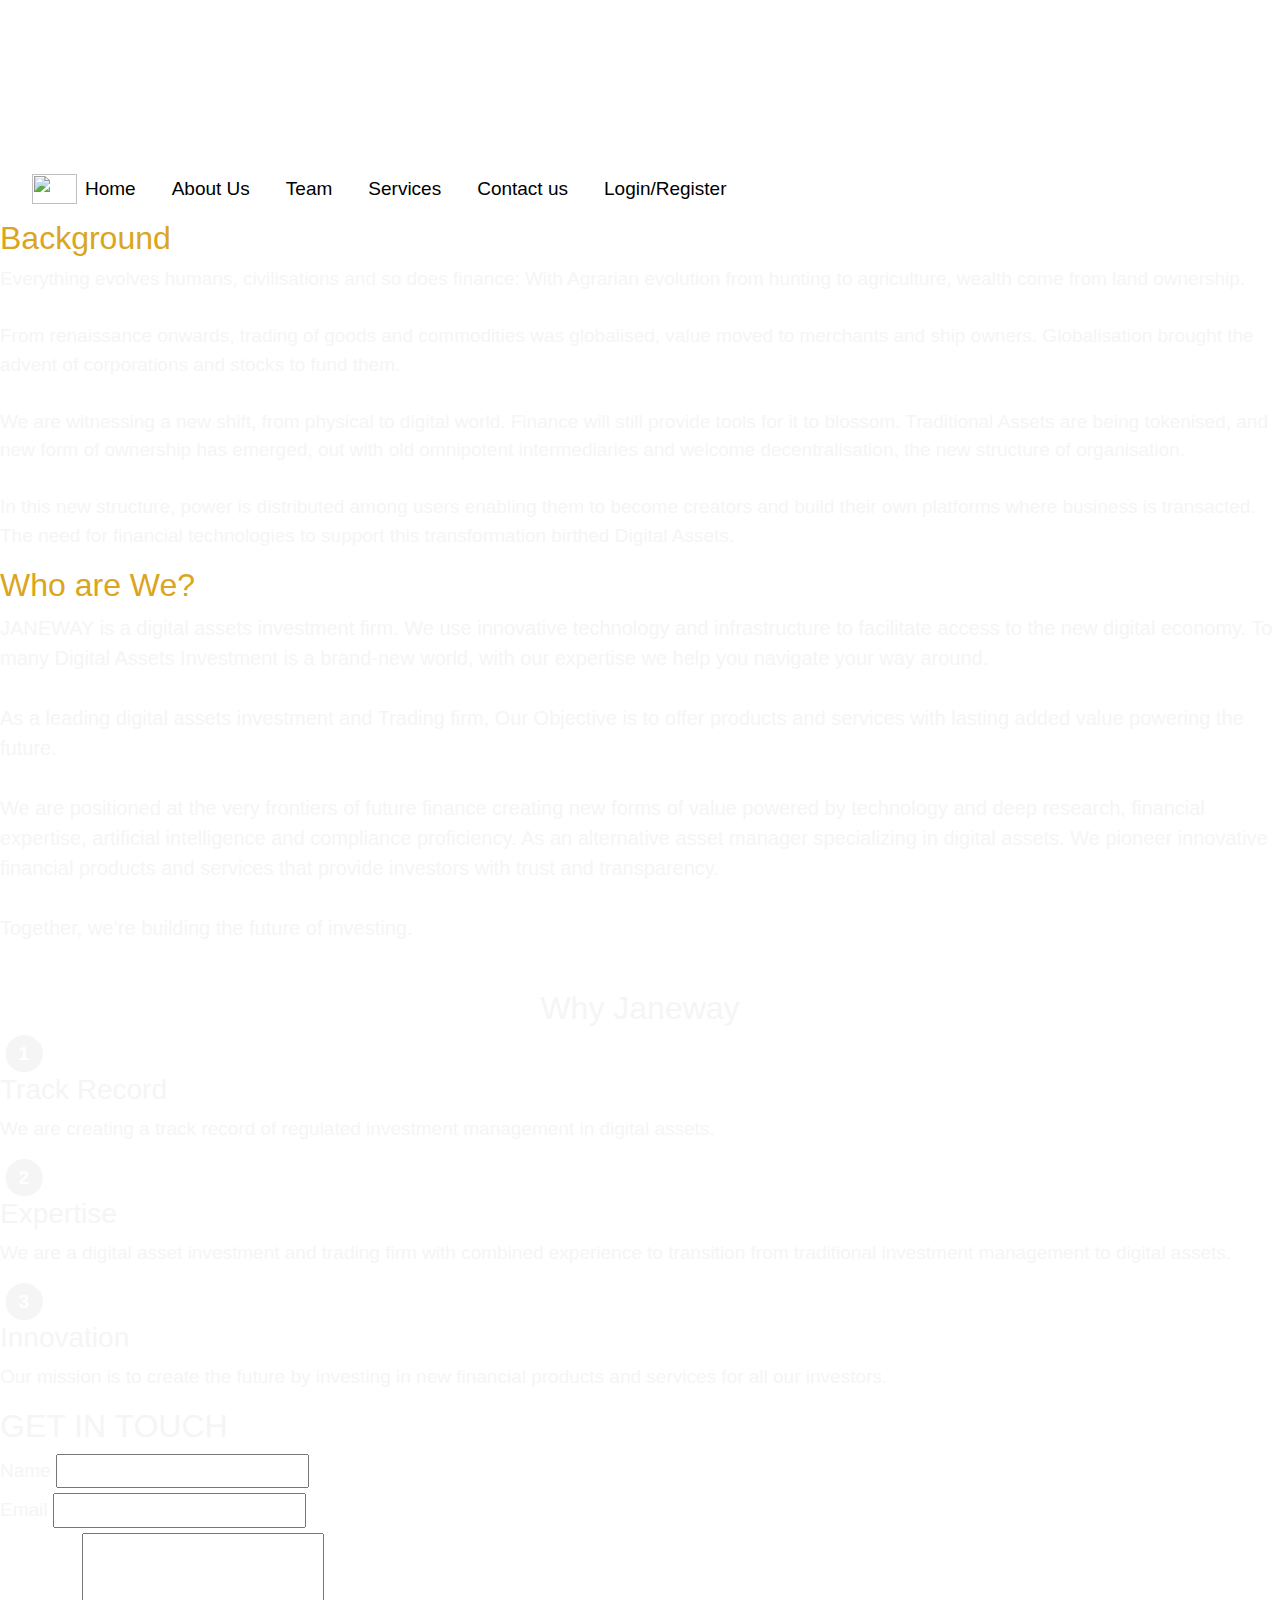
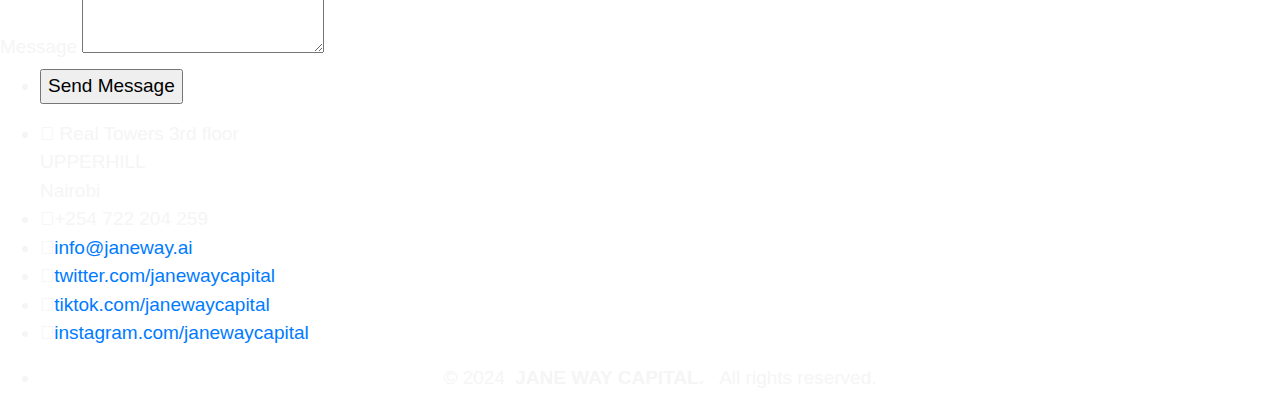
==== aboutus.html @ 4371da12 "Add files via upload" ====
<!DOCTYPE HTML>

<html>
	<head>
		<title>About Us</title>
		<meta charset="utf-8" />
		<meta name="author" content="Eric Kariri">
		<link rel="icon" href="images/Logos/logo.png">
		<meta name="viewport" content="width=device-width, initial-scale=1.0, maximum-scale=1, user-scalable=no">
		<meta http-equiv="X-UA-Compatible" content="ie=edge">
		<meta name="keywords" content="Janeway, digital asset management, investment, asset management, cryptocurrency, blockchain, custodial services, research, digital wealth, wealth management, crypto assets, asset classes, index fund, financial futures, portfolio construction">

		<link rel="stylesheet" href="assets/css/main.css" />
		<link rel="stylesheet" href="https://maxcdn.bootstrapcdn.com/bootstrap/4.0.0/css/bootstrap.min.css" 
		integrity="sha384-Gn5384xqQ1aoWXA+058RXPxPg6fy4IWvTNh0E263XmFcJlSAwiGgFAW/dAiS6JXm" 
		crossorigin="anonymous">
		<script src="https://ajax.googleapis.com/ajax/libs/jquery/3.3.1/jquery.min.js"></script>
  
		<script src="https://www.google.com/jsapi"></script>

		<noscript><link rel="stylesheet" href="assets/css/noscript.css" /></noscript>

		<link rel="stylesheet" href="https://cdnjs.cloudflare.com/ajax/libs/font-awesome/5.15.3/css/all.min.css">
	
		<style>
			#header {
				position: fixed;
				top: 0;
				left: 0;
				width: 100%;
			}

			nav ul {
				list-style: none;
				margin: 0;
				padding: 0;
				display: flex; /* This makes the items in the list display horizontally */
				align-items: center; /* This vertically centers the list items if needed */
			}

			nav li {
				margin-right: 20px; /* Adjust the spacing between each nav item */
			}

			nav li:last-child {
				margin-right: 0; /* Removes the margin from the last item to avoid extra spacing on the right */
			}

			nav a {
				text-decoration: none; /* Optional: Removes the underline from links */
				color: #000; /* Change the color as needed */
			}

			/* Additional styles for the header and navigation text */
			#header h1 {
				margin: 0; /* Adjust as needed */
				padding: 0; /* Adjust as needed */
			}

			/* Style adjustments for the <a> tag within <h1> to maintain consistency */
			#header h1 a {
				text-decoration: none;
				color: inherit; /* This makes the color the same as the parent element */
			}

			.services-list {
				list-style-type: none; /* Removes default list styling */
				counter-reset: service-counter; /* Creates a counter for serializing items */
			}

			.services-list li {
				counter-increment: service-counter; /* Increments the counter */
				margin-bottom: 10px; /* Adds space between items */
			}

			.services-list li::before {
				content: counter(service-counter) ". ";
				font-weight: bold; /* Makes the numbers bold */
			}

			i {
				margin-right: 8px;
			}


		</style>
	</head>
	<body class="is-preload">
		<body class="is-preload" style="font-size: 19px;">
			<video autoplay loop muted id="background-video">
				<source src="images/istockphoto-471143568-640_adpp_is.mp4" type="video/mp4">
			</video>

		<!-- Page Wrapper -->
			<div id="page-wrapper" style="color: whitesmoke;">

				<header>
					<nav id="navigation" class="navbar navbar-expand-lg ">
					  
					  <a class="navbar-brand" href="#"></a>
					  <img class="menubaricon" width="45px" height="30px" src="images/Logos/logo.png" alt="">
			
			
					  <button class="navbar-toggler" type="button" data-toggle="collapse" data-target="#navbarNav" aria-controls="navbarNav" aria-expanded="false" aria-label="Toggle navigation">
						<span>
							<img class="navbar-toggler-icon" src="images/menubar.png" alt="">
						</span>
					  </button>
					  <div class="collapse navbar-collapse" id="navbarNav">
						<ul class="navbar-nav">
						  <li class="nav-item active">
							<a class="nav-link" href="index.html">Home <span class="sr-only">(current)</span></a>
						  </li>
						  <li class="nav-item">
							<a class="nav-link" href="#">About Us</a>
						  </li>
						  <li class="nav-item">
							<a class="nav-link" href="teams.html">Team</a>
						  </li>
						  <li class="nav-item">
							<a class="nav-link" href="services.html">Services</a>
						  </li>
						  <li class="nav-item">
							<a class="nav-link" href="#footer">Contact us</a>
						  </li>
						  <li class="nav-item">
							<a class="nav-link" href="#">Login/Register</a>
						  </li>
				
						</ul>
					  </div>
					</nav>
			</header>

				<!-- Wrapper -->
					<section id="wrapper">
						<header>
							<div class="inner">
                                <div class="inner">
                                    <section>
                                        <div class="content" style="color: whitesmoke;">
                                        <h2 class="major" style="color: goldenrod;">Background</h2>
                                        <p>Everything evolves humans, civilisations and so does finance:
                                            With Agrarian evolution from hunting to agriculture, wealth come from land ownership. <br><br>
                                            From renaissance onwards, trading of goods and commodities was globalised, value moved to merchants and ship owners.
                                            Globalisation brought the advent of corporations and stocks to fund them. <br><br>
                                            We are witnessing a new shift, from physical to digital world. Finance will still provide tools for it to blossom.  Traditional Assets are being tokenised, and new form of ownership has emerged, out with old omnipotent intermediaries and welcome decentralisation, the new structure of organisation. <br><br> In this new structure, power is distributed among users enabling them to become creators and build their own platforms where business is transacted. The need for financial technologies to support this transformation birthed Digital Assets.
                                        </p>
                                    </section>
								</div>
							</div>
						</header>

						<!-- Content -->
							<div class="wrapper spotlight style1">
								<div class="inner" style="font-size: 20px;">
                                    <section>
                                        <div class="content" style="color: whitesmoke;">
                                        <h2 class="major" style="color: goldenrod;">Who are We?</h2>
                                        <p>JANEWAY is a digital assets investment firm. We use innovative technology and infrastructure to facilitate access to the new digital economy.
                                            To many Digital Assets Investment is a brand-new world, with our expertise we help you navigate your way around. <br><br>
                                            As a leading digital assets investment and Trading firm, 
                                            Our Objective is to offer products and services with lasting added value powering the future. <br><br>
                                            We are positioned at the very frontiers of future finance creating new forms of value powered by technology and deep research, financial expertise, artificial intelligence and compliance proficiency.
                                            As an alternative asset manager specializing in digital assets. We pioneer innovative financial products and services that provide investors with trust and transparency. <br><br> Together, we’re building the future of investing.
                                        </p>
                                        <a href="#" class="image"><img src="images/pexels-karolina-grabowska-5980888.jpg" alt="" /></a>

                                    </section>
								</div>
							</div>

                            <section id="four" class="wrapper alt style5">
                                <section id="why-janeway" class="wrapper spotlight style2">
                                    <div class="inner">
                                        <div class="content">
                                            <h2 style="text-align: center;">Why Janeway</h2>
                                            <div >
                                                <div style="text-align: left;">
                                                    <span class="fa-stack">
                                                        <i class="fas fa-circle fa-stack-2x"></i>
                                                        <strong class="fa-stack-1x" style="color: white;">1</strong>
                                                      </span>
                                                    <h3>Track Record</h3>
                                                    <p>We are creating a track record of regulated investment management in digital assets.</p>
                                                </div>
                                                <div style="text-align: left;">
                                                    <span class="fa-stack">
                                                        <i class="fas fa-circle fa-stack-2x"></i>
                                                        <strong class="fa-stack-1x" style="color: white;">2</strong>
                                                      </span>
                                                    <h3>Expertise</h3>
                                                    <p>We are a digital asset investment and trading firm with combined experience to transition from traditional investment management to digital assets.</p>
                                                </div>
                                                <div style="text-align: left;">
                                                    <span class="fa-stack">
                                                        <i class="fas fa-circle fa-stack-2x"></i>
                                                        <strong class="fa-stack-1x" style="color: white;">3</strong>
                                                      </span>
                                                    <h3>Innovation</h3>
                                                    <p>Our mission is to create the future by investing in new financial products and services for all our investors.</p>
                                                </div>
                                            </div>
                                        </div>
                                    </div>
                                </section>
                                
							</section>


					</section>

				<!-- Footer -->
				<section id="footer">
					<div class="inner">
						<h2 class="major">GET IN TOUCH</h2>
						<form method="post" action="#">
							<div class="fields">
								<div class="field">
									<label for="name">Name</label>
									<input type="text" name="name" id="name" />
								</div>
								<div class="field">
									<label for="email">Email</label>
									<input type="email" name="email" id="email" />
								</div>
								<div class="field">
									<label for="message">Message</label>
									<textarea name="message" id="message" rows="4"></textarea>
								</div>
							</div>
							<ul class="actions">
								<li><input type="submit" value="Send Message" /></li>
							</ul>
						</form>
						<ul class="contact">
							<li class="icon solid fa-home">
								Real Towers 3rd floor<br />
								UPPERHILL<br />
								Nairobi
							</li>
							<li class="icon solid fa-phone">+254 722 204 259</li>
							<li class="icon solid fa-envelope"><a href="#">info@janeway.ai</a></li>
							<li class="icon brands fa-twitter"><a href="#">twitter.com/janewaycapital</a></li>
							<li class="icon brands fa-tiktok"><a href="#">tiktok.com/janewaycapital</a></li>
							<li class="icon brands fa-instagram"><a href="#">instagram.com/janewaycapital</a></li>
						</ul>
						<ul class="copyright" style="text-align: center;">
							<li>&copy; 2024 <B style="margin-right: 10px; margin-left: 5px;">JANE WAY CAPITAL. </B>All rights reserved.</li>
						</ul>
					</div>
				</section>

			</div>

		<!-- Scripts -->
		<script src="https://maxcdn.bootstrapcdn.com/bootstrap/4.0.0/js/bootstrap.min.js" 
		integrity="sha384-JZR6Spejh4U02d8jOt6vLEHfe/JQGiRRSQQxSfFWpi1MquVdAyjUar5+76PVCmYl" 
		crossorigin="anonymous"></script> 
		<script src="assets/js/jquery.min.js"></script>
		<script src="assets/js/jquery.scrollex.min.js"></script>
		<script src="assets/js/browser.min.js"></script>
		<script src="assets/js/breakpoints.min.js"></script>
		<script src="assets/js/util.js"></script>
		<script src="assets/js/main.js"></script>

	</body>
</html>
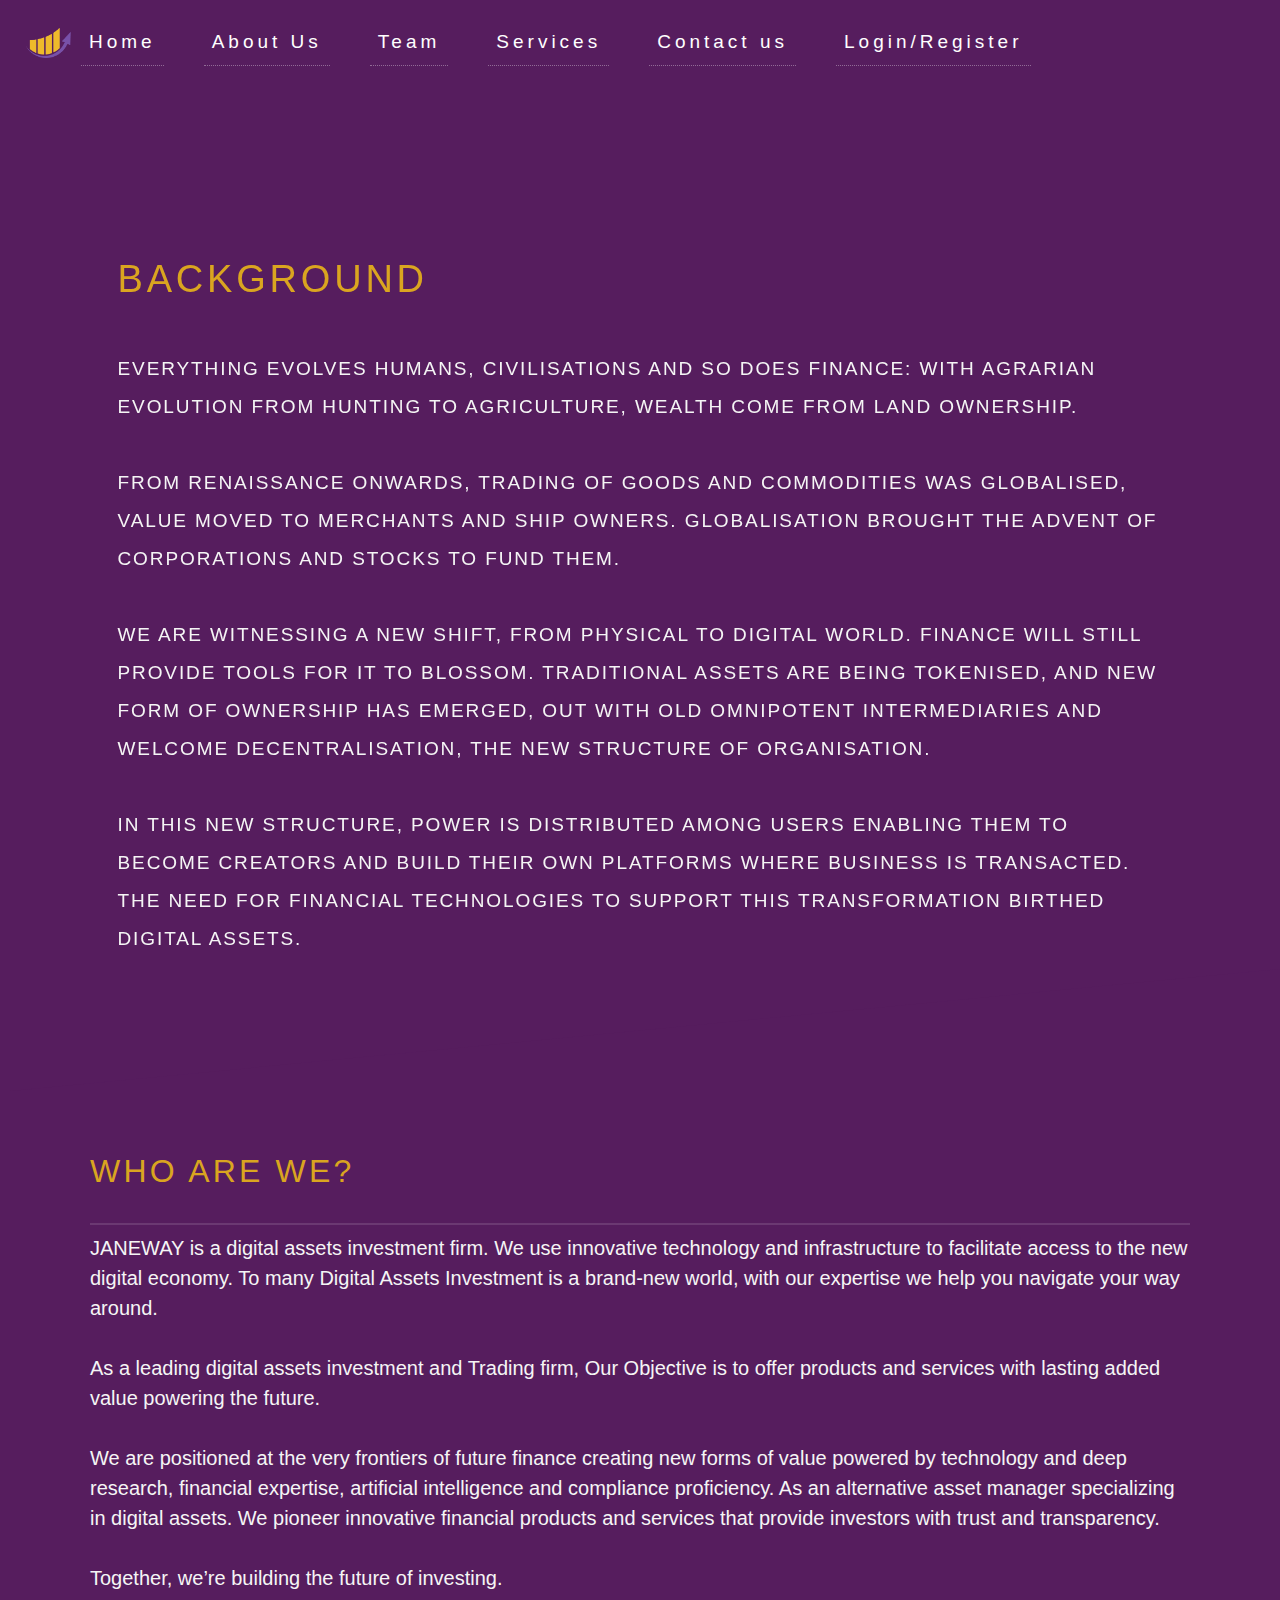
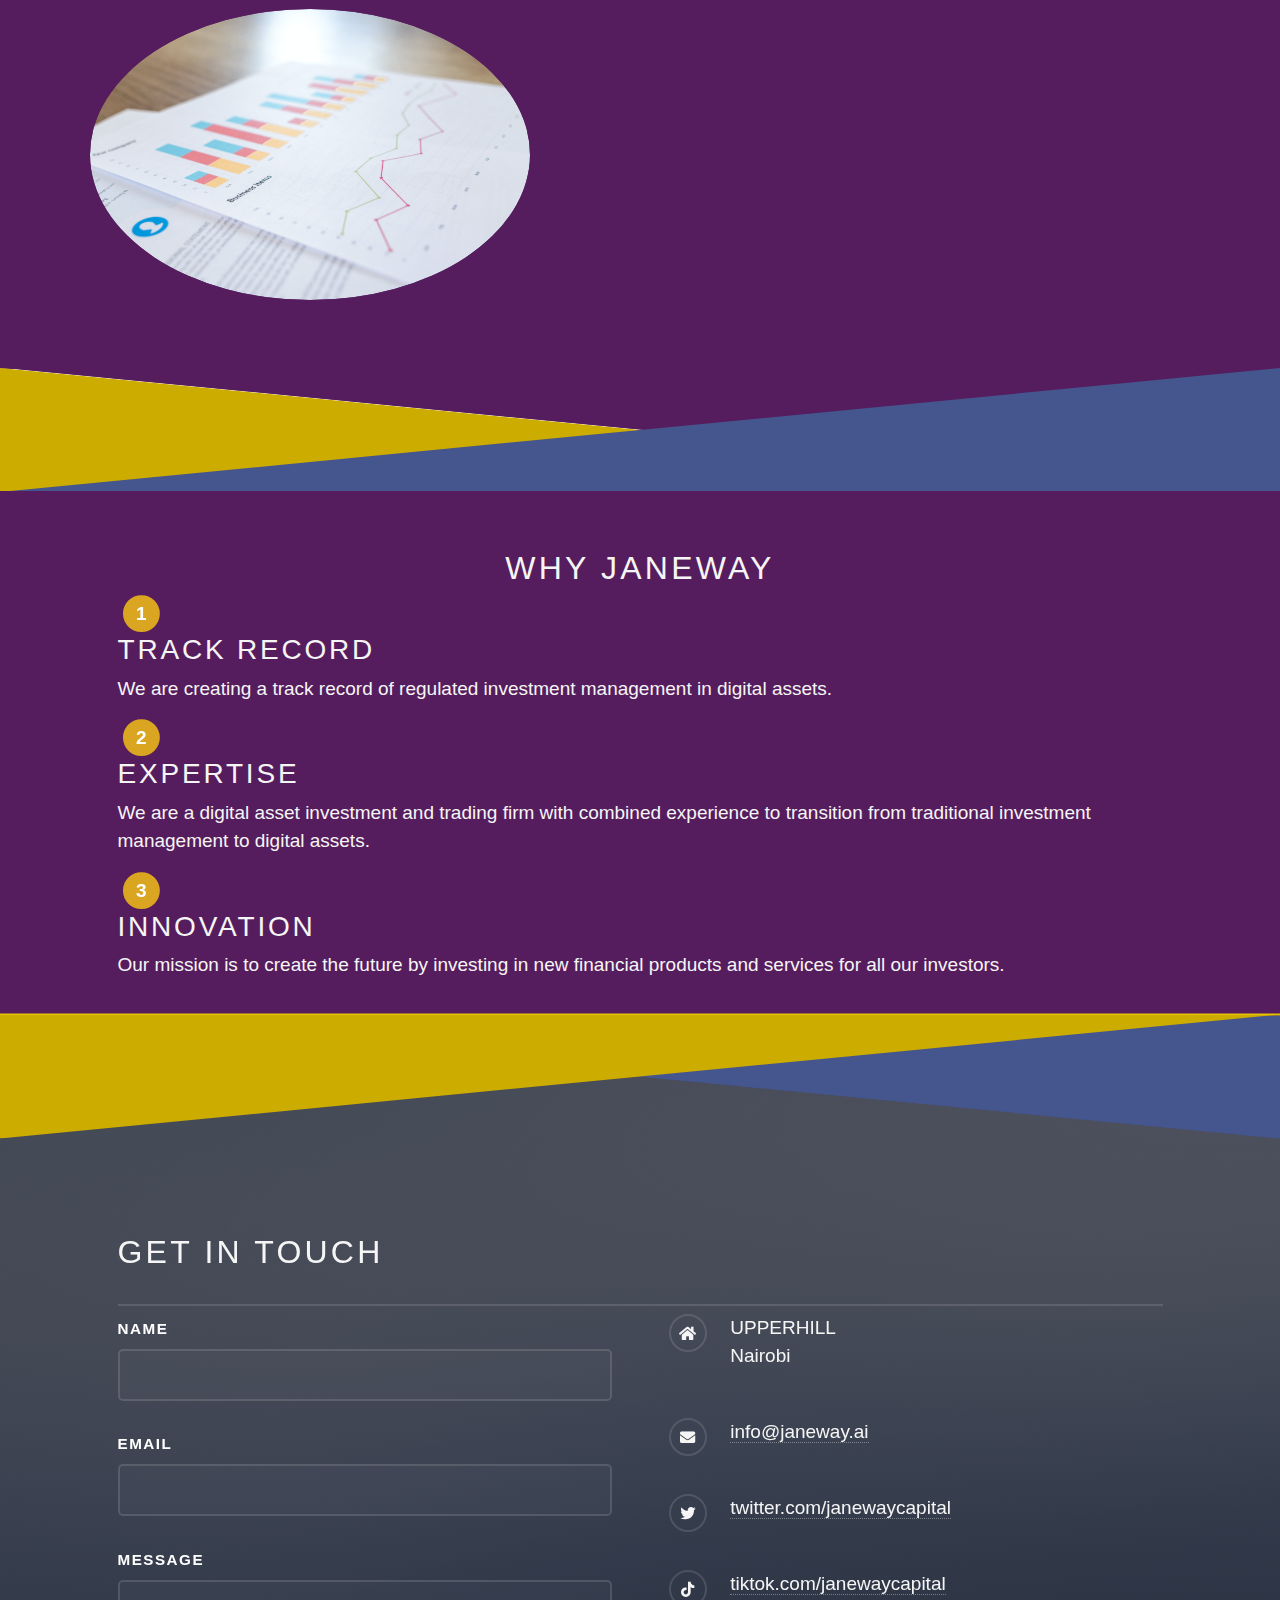
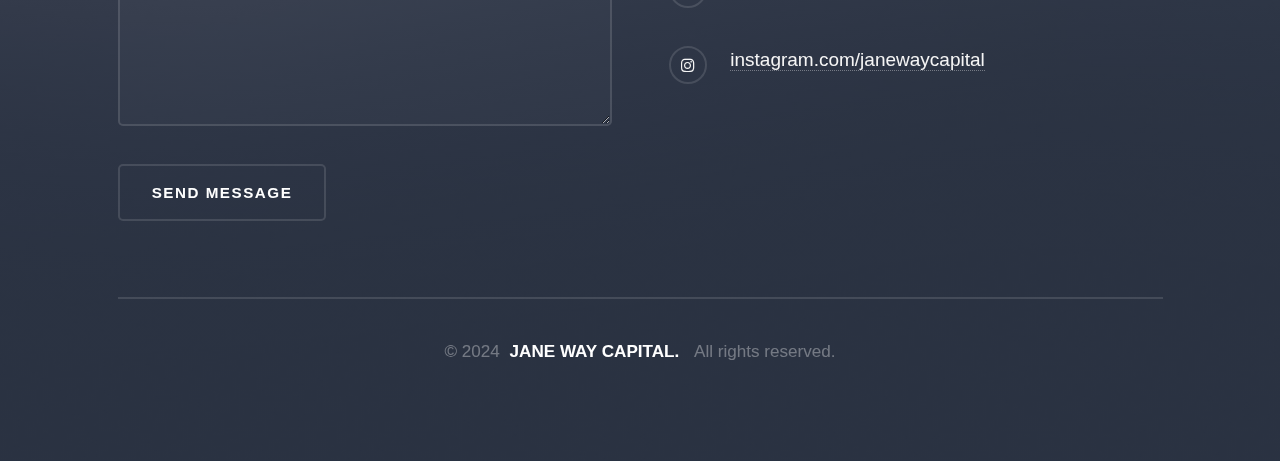
==== commit 22718b8d: "aboutus.html" ====
--- a/aboutus.html
+++ b/aboutus.html
@@ -235,11 +235,9 @@
 						</form>
 						<ul class="contact">
 							<li class="icon solid fa-home">
-								Real Towers 3rd floor<br />
 								UPPERHILL<br />
 								Nairobi
 							</li>
-							<li class="icon solid fa-phone">+254 722 204 259</li>
 							<li class="icon solid fa-envelope"><a href="#">info@janeway.ai</a></li>
 							<li class="icon brands fa-twitter"><a href="#">twitter.com/janewaycapital</a></li>
 							<li class="icon brands fa-tiktok"><a href="#">tiktok.com/janewaycapital</a></li>
@@ -265,4 +263,4 @@
 		<script src="assets/js/main.js"></script>
 
 	</body>
-</html>+</html>
--- a/assets/css/main.css
+++ b/assets/css/main.css
@@ -0,0 +1,4045 @@
+@import url(fontawesome-all.min.css);
+
+
+:root {
+    --main-font: 'DancingScript', cursive;
+}
+
+html::after {
+	content: "";
+	position: fixed; /* Use fixed to cover the whole page, regardless of scrolling */
+	top: 0;
+	left: 0;
+	right: 0;
+	bottom: 0;
+	background: rgba(0, 0, 0, 0.5); /* Black overlay with 50% opacity */
+	z-index: -1; /* Ensure it's above most other elements */
+	pointer-events: none; /* Allows clicks to pass through to elements below */
+  }
+  
+
+
+html, body, div, span, applet, object,
+iframe, h1, h2, h3, h4, h5, h6, p, blockquote,
+pre, a, abbr, acronym, address, big, cite,
+code, del, dfn, em, img, ins, kbd, q, s, samp,
+small, strike, strong, sub, sup, tt, var, b,
+u, i, center, dl, dt, dd, ol, ul, li, fieldset,
+form, label, legend, table, caption, tbody,
+tfoot, thead, tr, th, td, article, aside,
+canvas, details, embed, figure, figcaption,
+footer, header, hgroup, menu, output, ruby,
+section, summary, time, mark, audio, video {
+	margin: 0;
+	padding: 0;
+	border: 0;
+	font-size: 100%;
+	font: inherit;
+	vertical-align: baseline;}
+
+article, aside, details, figcaption, figure,
+footer, header, hgroup, menu, nav, section {
+	display: block;}
+
+
+
+
+body {
+	font-size: 3;
+	font-family: 'Dancing Script', cursive;
+	color: white;
+	line-height: 1;
+	background-color: #ffffff;
+}
+
+body, input, select, textarea {
+    color: #333333; /* dark grey */
+}
+
+a:hover {
+    color: #999999; /* lighter grey for hover state */
+}
+
+
+.box {
+    border: solid 2px #f0f0f0; /* light grey border */
+}
+
+
+
+#navigation {
+	text-align: left;
+	background-color: #561D5E;
+	z-index: 100;
+	padding: 20px 10px;
+	width: 100%;
+	}
+	
+	#navigation li {
+	text-align: left;
+	padding: 0 10px;
+	}
+	
+	#navigation li a {
+	  text-decoration: none;
+	  color: white;
+	  font-weight: 400;
+	  letter-spacing: 4px;
+	
+	}
+	
+	
+	.navbar-brand,
+	.navbar-brand:hover {
+	
+	  color: #561D5E;
+	
+	}
+	
+	.navbar-toggler-icon {
+
+	 background-image: url('../images/menubar.png');
+	 background-size: 100%;
+	 background-repeat: no-repeat;
+	 display: inline-block; 
+	 width: 30px;
+	 height: 30px;
+	
+	}
+	
+	.fixedNav #navigation {
+	  position: fixed;
+	  top: 0 ;
+	  z-index: 999;
+	}
+
+	.navi-link {
+	  text-decoration: solid;
+	  color: red;
+	  display: block;
+	  padding: 0.5rem 1rem;
+	}
+	
+/* Basic */
+
+	@-ms-viewport {
+		width: device-width;
+	}
+
+	body {
+		-ms-overflow-style: scrollbar;
+	}
+
+	@media screen and (max-width: 480px) {
+
+		html, body {
+			min-width: 320px;
+		}
+
+	}
+
+	html {
+		box-sizing: border-box;
+	}
+
+	*, *:before, *:after {
+		box-sizing: inherit;
+	}
+
+	body {
+		background-image: linear-gradient(to top, rgba(46, 49, 65, 0.8), rgba(46, 49, 65, 0.8)), url("../../images/pexels-karolina-grabowska-5980888.jpg");
+		background-size: auto,
+ cover;
+		background-attachment: fixed,
+ fixed;
+		background-position: center,
+ center;
+	}
+
+		body.is-preload *, body.is-preload *:before, body.is-preload *:after {
+			-moz-animation: none !important;
+			-webkit-animation: none !important;
+			-ms-animation: none !important;
+			animation: none !important;
+			-moz-transition: none !important;
+			-webkit-transition: none !important;
+			-ms-transition: none !important;
+			transition: none !important;
+		}
+
+/* Type */
+
+	body, input, select, textarea {
+		color: #ffffff;
+		font-family: "Source Sans Pro", Helvetica, sans-serif;
+		font-size: 16.5pt;
+		font-weight: 300;
+		line-height: 1.65;
+	}
+
+		@media screen and (max-width: 1680px) {
+
+			body, input, select, textarea {
+				font-size: 13pt;
+			}
+
+		}
+
+		@media screen and (max-width: 1280px) {
+
+			body, input, select, textarea {
+				font-size: 12pt;
+			}
+
+		}
+
+		@media screen and (max-width: 980px) {
+
+			body, input, select, textarea {
+				font-size: 12pt;
+			}
+
+		}
+
+		@media screen and (max-width: 736px) {
+
+			body, input, select, textarea {
+				font-size: 12pt;
+			}
+
+		}
+
+		@media screen and (max-width: 480px) {
+
+			body, input, select, textarea {
+				font-size: 12pt;
+			}
+
+		}
+
+	a {
+		-moz-transition: color 0.2s ease-in-out, border-bottom-color 0.2s ease-in-out;
+		-webkit-transition: color 0.2s ease-in-out, border-bottom-color 0.2s ease-in-out;
+		-ms-transition: color 0.2s ease-in-out, border-bottom-color 0.2s ease-in-out;
+		transition: color 0.2s ease-in-out, border-bottom-color 0.2s ease-in-out;
+		border-bottom: dotted 1px rgba(255, 255, 255, 0.35);
+		color: #ffffff;
+		text-decoration: none;
+	}
+
+		a:hover {
+			border-bottom-color: transparent;
+			color: #ffffff !important;
+		}
+
+		a.special:not(.button) {
+			text-decoration: none;
+			border-bottom: 0;
+			display: block;
+			font-family: Raleway, Helvetica, sans-serif;
+			font-size: 0.8em;
+			font-weight: 700;
+			letter-spacing: 0.1em;
+			margin: 0 0 2em 0;
+			text-transform: uppercase;
+		}
+
+			a.special:not(.button):before {
+				-moz-osx-font-smoothing: grayscale;
+				-webkit-font-smoothing: antialiased;
+				display: inline-block;
+				font-style: normal;
+				font-variant: normal;
+				text-rendering: auto;
+				line-height: 1;
+				text-transform: none !important;
+				font-family: 'Font Awesome 5 Free';
+				font-weight: 900;
+			}
+
+			a.special:not(.button):before {
+				-moz-transition: background-color 0.2s ease-in-out;
+				-webkit-transition: background-color 0.2s ease-in-out;
+				-ms-transition: background-color 0.2s ease-in-out;
+				transition: background-color 0.2s ease-in-out;
+				border-radius: 100%;
+				border: solid 2px rgba(255, 255, 255, 0.125);
+				content: '\f105';
+				display: inline-block;
+				font-size: 1.25em;
+				height: 2em;
+				line-height: 1.75em;
+				margin-right: 0.85em;
+				text-align: center;
+				text-indent: 0.15em;
+				vertical-align: middle;
+				width: 2em;
+			}
+
+			a.special:not(.button):hover:before {
+				background-color: rgba(255, 255, 255, 0.025);
+			}
+
+			a.special:not(.button):active:before {
+				background-color: rgba(255, 255, 255, 0.075);
+			}
+
+	strong, b {
+		color: #ffffff;
+		font-weight: 600;
+	}
+
+	em, i {
+		font-style: italic;
+	}
+
+	p {
+		margin: 0 0 2em 0;
+	}
+
+	h1, h2, h3, h4, h5, h6 {
+		color: #ffffff;
+		font-family: Raleway, Helvetica, sans-serif;
+		font-weight: 700;
+		letter-spacing: 0.1em;
+		margin: 0 0 1em 0;
+		text-transform: uppercase;
+	}
+
+		h1 a, h2 a, h3 a, h4 a, h5 a, h6 a {
+			color: inherit;
+			text-decoration: none;
+			border-bottom: 0;
+		}
+
+		h1 span, h2 span, h3 span, h4 span, h5 span, h6 span {
+			font-weight: 200;
+		}
+
+		h1.major, h2.major, h3.major, h4.major, h5.major, h6.major {
+			padding-bottom: 1em;
+			border-bottom: solid 2px rgba(255, 255, 255, 0.125);
+		}
+
+	h2 {
+		font-size: 1.2em;
+	}
+
+	h3 {
+		font-size: 0.9em;
+	}
+
+	h4 {
+		font-size: 0.7em;
+	}
+
+	h5 {
+		font-size: 0.7em;
+	}
+
+	h6 {
+		font-size: 0.7em;
+	}
+
+	@media screen and (max-width: 736px) {
+
+		h2 {
+			font-size: 1em;
+		}
+
+		h3 {
+			font-size: 0.8em;
+		}
+
+	}
+
+	sub {
+		font-size: 0.8em;
+		position: relative;
+		top: 0.5em;
+	}
+
+	sup {
+		font-size: 0.8em;
+		position: relative;
+		top: -0.5em;
+	}
+
+	blockquote {
+		border-left: solid 4px rgba(255, 255, 255, 0.125);
+		font-style: italic;
+		margin: 0 0 2em 0;
+		padding: 0.5em 0 0.5em 2em;
+	}
+
+	code {
+		background: rgba(255, 255, 255, 0.025);
+		border-radius: 5px;
+		border: solid 2px rgba(255, 255, 255, 0.125);
+		font-family: "Courier New", monospace;
+		font-size: 0.9em;
+		margin: 0 0.25em;
+		padding: 0.25em 0.65em;
+	}
+
+	pre {
+		-webkit-overflow-scrolling: touch;
+		font-family: "Courier New", monospace;
+		font-size: 0.9em;
+		margin: 0 0 2em 0;
+	}
+
+		pre code {
+			display: block;
+			line-height: 1.75em;
+			padding: 1em 1.5em;
+			overflow-x: auto;
+		}
+
+	hr {
+		border: 0;
+		border-bottom: solid 2px rgba(255, 255, 255, 0.125);
+		margin: 2.5em 0;
+	}
+
+		hr.major {
+			margin: 4em 0;
+		}
+
+	.align-left {
+		text-align: left;
+	}
+
+	.align-center {
+		text-align: center;
+	}
+
+	.align-right {
+		text-align: right;
+	}
+
+/* Row */
+
+	.row {
+		display: flex;
+		flex-wrap: wrap;
+		box-sizing: border-box;
+		align-items: stretch;
+	}
+
+		.row > * {
+			box-sizing: border-box;
+		}
+
+		.row.gtr-uniform > * > :last-child {
+			margin-bottom: 0;
+		}
+
+		.row.aln-left {
+			justify-content: flex-start;
+		}
+
+		.row.aln-center {
+			justify-content: center;
+		}
+
+		.row.aln-right {
+			justify-content: flex-end;
+		}
+
+		.row.aln-top {
+			align-items: flex-start;
+		}
+
+		.row.aln-middle {
+			align-items: center;
+		}
+
+		.row.aln-bottom {
+			align-items: flex-end;
+		}
+
+		.row > .imp {
+			order: -1;
+		}
+
+		.row > .col-1 {
+			width: 8.33333%;
+		}
+
+		.row > .off-1 {
+			margin-left: 8.33333%;
+		}
+
+		.row > .col-2 {
+			width: 16.66667%;
+		}
+
+		.row > .off-2 {
+			margin-left: 16.66667%;
+		}
+
+		.row > .col-3 {
+			width: 25%;
+		}
+
+		.row > .off-3 {
+			margin-left: 25%;
+		}
+
+		.row > .col-4 {
+			width: 33.33333%;
+		}
+
+		.row > .off-4 {
+			margin-left: 33.33333%;
+		}
+
+		.row > .col-5 {
+			width: 41.66667%;
+		}
+
+		.row > .off-5 {
+			margin-left: 41.66667%;
+		}
+
+		.row > .col-6 {
+			width: 50%;
+		}
+
+		.row > .off-6 {
+			margin-left: 50%;
+		}
+
+		.row > .col-7 {
+			width: 58.33333%;
+		}
+
+		.row > .off-7 {
+			margin-left: 58.33333%;
+		}
+
+		.row > .col-8 {
+			width: 66.66667%;
+		}
+
+		.row > .off-8 {
+			margin-left: 66.66667%;
+		}
+
+		.row > .col-9 {
+			width: 75%;
+		}
+
+		.row > .off-9 {
+			margin-left: 75%;
+		}
+
+		.row > .col-10 {
+			width: 83.33333%;
+		}
+
+		.row > .off-10 {
+			margin-left: 83.33333%;
+		}
+
+		.row > .col-11 {
+			width: 91.66667%;
+		}
+
+		.row > .off-11 {
+			margin-left: 91.66667%;
+		}
+
+		.row > .col-12 {
+			width: 100%;
+		}
+
+		.row > .off-12 {
+			margin-left: 100%;
+		}
+
+		.row.gtr-0 {
+			margin-top: 0;
+			margin-left: 0em;
+		}
+
+			.row.gtr-0 > * {
+				padding: 0 0 0 0em;
+			}
+
+			.row.gtr-0.gtr-uniform {
+				margin-top: 0em;
+			}
+
+				.row.gtr-0.gtr-uniform > * {
+					padding-top: 0em;
+				}
+
+		.row.gtr-25 {
+			margin-top: 0;
+			margin-left: -0.4375em;
+		}
+
+			.row.gtr-25 > * {
+				padding: 0 0 0 0.4375em;
+			}
+
+			.row.gtr-25.gtr-uniform {
+				margin-top: -0.4375em;
+			}
+
+				.row.gtr-25.gtr-uniform > * {
+					padding-top: 0.4375em;
+				}
+
+		.row.gtr-50 {
+			margin-top: 0;
+			margin-left: -0.875em;
+		}
+
+			.row.gtr-50 > * {
+				padding: 0 0 0 0.875em;
+			}
+
+			.row.gtr-50.gtr-uniform {
+				margin-top: -0.875em;
+			}
+
+				.row.gtr-50.gtr-uniform > * {
+					padding-top: 0.875em;
+				}
+
+		.row {
+			margin-top: 0;
+			margin-left: -1.75em;
+		}
+
+			.row > * {
+				padding: 0 0 0 1.75em;
+			}
+
+			.row.gtr-uniform {
+				margin-top: -1.75em;
+			}
+
+				.row.gtr-uniform > * {
+					padding-top: 1.75em;
+				}
+
+		.row.gtr-150 {
+			margin-top: 0;
+			margin-left: -2.625em;
+		}
+
+			.row.gtr-150 > * {
+				padding: 0 0 0 2.625em;
+			}
+
+			.row.gtr-150.gtr-uniform {
+				margin-top: -2.625em;
+			}
+
+				.row.gtr-150.gtr-uniform > * {
+					padding-top: 2.625em;
+				}
+
+		.row.gtr-200 {
+			margin-top: 0;
+			margin-left: -3.5em;
+		}
+
+			.row.gtr-200 > * {
+				padding: 0 0 0 3.5em;
+			}
+
+			.row.gtr-200.gtr-uniform {
+				margin-top: -3.5em;
+			}
+
+				.row.gtr-200.gtr-uniform > * {
+					padding-top: 3.5em;
+				}
+
+		@media screen and (max-width: 1680px) {
+
+			.row {
+				display: flex;
+				flex-wrap: wrap;
+				box-sizing: border-box;
+				align-items: stretch;
+			}
+
+				.row > * {
+					box-sizing: border-box;
+				}
+
+				.row.gtr-uniform > * > :last-child {
+					margin-bottom: 0;
+				}
+
+				.row.aln-left {
+					justify-content: flex-start;
+				}
+
+				.row.aln-center {
+					justify-content: center;
+				}
+
+				.row.aln-right {
+					justify-content: flex-end;
+				}
+
+				.row.aln-top {
+					align-items: flex-start;
+				}
+
+				.row.aln-middle {
+					align-items: center;
+				}
+
+				.row.aln-bottom {
+					align-items: flex-end;
+				}
+
+				.row > .imp-xlarge {
+					order: -1;
+				}
+
+				.row > .col-1-xlarge {
+					width: 8.33333%;
+				}
+
+				.row > .off-1-xlarge {
+					margin-left: 8.33333%;
+				}
+
+				.row > .col-2-xlarge {
+					width: 16.66667%;
+				}
+
+				.row > .off-2-xlarge {
+					margin-left: 16.66667%;
+				}
+
+				.row > .col-3-xlarge {
+					width: 25%;
+				}
+
+				.row > .off-3-xlarge {
+					margin-left: 25%;
+				}
+
+				.row > .col-4-xlarge {
+					width: 33.33333%;
+				}
+
+				.row > .off-4-xlarge {
+					margin-left: 33.33333%;
+				}
+
+				.row > .col-5-xlarge {
+					width: 41.66667%;
+				}
+
+				.row > .off-5-xlarge {
+					margin-left: 41.66667%;
+				}
+
+				.row > .col-6-xlarge {
+					width: 50%;
+				}
+
+				.row > .off-6-xlarge {
+					margin-left: 50%;
+				}
+
+				.row > .col-7-xlarge {
+					width: 58.33333%;
+				}
+
+				.row > .off-7-xlarge {
+					margin-left: 58.33333%;
+				}
+
+				.row > .col-8-xlarge {
+					width: 66.66667%;
+				}
+
+				.row > .off-8-xlarge {
+					margin-left: 66.66667%;
+				}
+
+				.row > .col-9-xlarge {
+					width: 75%;
+				}
+
+				.row > .off-9-xlarge {
+					margin-left: 75%;
+				}
+
+				.row > .col-10-xlarge {
+					width: 83.33333%;
+				}
+
+				.row > .off-10-xlarge {
+					margin-left: 83.33333%;
+				}
+
+				.row > .col-11-xlarge {
+					width: 91.66667%;
+				}
+
+				.row > .off-11-xlarge {
+					margin-left: 91.66667%;
+				}
+
+				.row > .col-12-xlarge {
+					width: 100%;
+				}
+
+				.row > .off-12-xlarge {
+					margin-left: 100%;
+				}
+
+				.row.gtr-0 {
+					margin-top: 0;
+					margin-left: 0em;
+				}
+
+					.row.gtr-0 > * {
+						padding: 0 0 0 0em;
+					}
+
+					.row.gtr-0.gtr-uniform {
+						margin-top: 0em;
+					}
+
+						.row.gtr-0.gtr-uniform > * {
+							padding-top: 0em;
+						}
+
+				.row.gtr-25 {
+					margin-top: 0;
+					margin-left: -0.4375em;
+				}
+
+					.row.gtr-25 > * {
+						padding: 0 0 0 0.4375em;
+					}
+
+					.row.gtr-25.gtr-uniform {
+						margin-top: -0.4375em;
+					}
+
+						.row.gtr-25.gtr-uniform > * {
+							padding-top: 0.4375em;
+						}
+
+				.row.gtr-50 {
+					margin-top: 0;
+					margin-left: -0.875em;
+				}
+
+					.row.gtr-50 > * {
+						padding: 0 0 0 0.875em;
+					}
+
+					.row.gtr-50.gtr-uniform {
+						margin-top: -0.875em;
+					}
+
+						.row.gtr-50.gtr-uniform > * {
+							padding-top: 0.875em;
+						}
+
+				.row {
+					margin-top: 0;
+					margin-left: -1.75em;
+				}
+
+					.row > * {
+						padding: 0 0 0 1.75em;
+					}
+
+					.row.gtr-uniform {
+						margin-top: -1.75em;
+					}
+
+						.row.gtr-uniform > * {
+							padding-top: 1.75em;
+						}
+
+				.row.gtr-150 {
+					margin-top: 0;
+					margin-left: -2.625em;
+				}
+
+					.row.gtr-150 > * {
+						padding: 0 0 0 2.625em;
+					}
+
+					.row.gtr-150.gtr-uniform {
+						margin-top: -2.625em;
+					}
+
+						.row.gtr-150.gtr-uniform > * {
+							padding-top: 2.625em;
+						}
+
+				.row.gtr-200 {
+					margin-top: 0;
+					margin-left: -3.5em;
+				}
+
+					.row.gtr-200 > * {
+						padding: 0 0 0 3.5em;
+					}
+
+					.row.gtr-200.gtr-uniform {
+						margin-top: -3.5em;
+					}
+
+						.row.gtr-200.gtr-uniform > * {
+							padding-top: 3.5em;
+						}
+
+		}
+
+		@media screen and (max-width: 1280px) {
+
+			.row {
+				display: flex;
+				flex-wrap: wrap;
+				box-sizing: border-box;
+				align-items: stretch;
+			}
+
+				.row > * {
+					box-sizing: border-box;
+				}
+
+				.row.gtr-uniform > * > :last-child {
+					margin-bottom: 0;
+				}
+
+				.row.aln-left {
+					justify-content: flex-start;
+				}
+
+				.row.aln-center {
+					justify-content: center;
+				}
+
+				.row.aln-right {
+					justify-content: flex-end;
+				}
+
+				.row.aln-top {
+					align-items: flex-start;
+				}
+
+				.row.aln-middle {
+					align-items: center;
+				}
+
+				.row.aln-bottom {
+					align-items: flex-end;
+				}
+
+				.row > .imp-large {
+					order: -1;
+				}
+
+				.row > .col-1-large {
+					width: 8.33333%;
+				}
+
+				.row > .off-1-large {
+					margin-left: 8.33333%;
+				}
+
+				.row > .col-2-large {
+					width: 16.66667%;
+				}
+
+				.row > .off-2-large {
+					margin-left: 16.66667%;
+				}
+
+				.row > .col-3-large {
+					width: 25%;
+				}
+
+				.row > .off-3-large {
+					margin-left: 25%;
+				}
+
+				.row > .col-4-large {
+					width: 33.33333%;
+				}
+
+				.row > .off-4-large {
+					margin-left: 33.33333%;
+				}
+
+				.row > .col-5-large {
+					width: 41.66667%;
+				}
+
+				.row > .off-5-large {
+					margin-left: 41.66667%;
+				}
+
+				.row > .col-6-large {
+					width: 50%;
+				}
+
+				.row > .off-6-large {
+					margin-left: 50%;
+				}
+
+				.row > .col-7-large {
+					width: 58.33333%;
+				}
+
+				.row > .off-7-large {
+					margin-left: 58.33333%;
+				}
+
+				.row > .col-8-large {
+					width: 66.66667%;
+				}
+
+				.row > .off-8-large {
+					margin-left: 66.66667%;
+				}
+
+				.row > .col-9-large {
+					width: 75%;
+				}
+
+				.row > .off-9-large {
+					margin-left: 75%;
+				}
+
+				.row > .col-10-large {
+					width: 83.33333%;
+				}
+
+				.row > .off-10-large {
+					margin-left: 83.33333%;
+				}
+
+				.row > .col-11-large {
+					width: 91.66667%;
+				}
+
+				.row > .off-11-large {
+					margin-left: 91.66667%;
+				}
+
+				.row > .col-12-large {
+					width: 100%;
+				}
+
+				.row > .off-12-large {
+					margin-left: 100%;
+				}
+
+				.row.gtr-0 {
+					margin-top: 0;
+					margin-left: 0em;
+				}
+
+					.row.gtr-0 > * {
+						padding: 0 0 0 0em;
+					}
+
+					.row.gtr-0.gtr-uniform {
+						margin-top: 0em;
+					}
+
+						.row.gtr-0.gtr-uniform > * {
+							padding-top: 0em;
+						}
+
+				.row.gtr-25 {
+					margin-top: 0;
+					margin-left: -0.4375em;
+				}
+
+					.row.gtr-25 > * {
+						padding: 0 0 0 0.4375em;
+					}
+
+					.row.gtr-25.gtr-uniform {
+						margin-top: -0.4375em;
+					}
+
+						.row.gtr-25.gtr-uniform > * {
+							padding-top: 0.4375em;
+						}
+
+				.row.gtr-50 {
+					margin-top: 0;
+					margin-left: -0.875em;
+				}
+
+					.row.gtr-50 > * {
+						padding: 0 0 0 0.875em;
+					}
+
+					.row.gtr-50.gtr-uniform {
+						margin-top: -0.875em;
+					}
+
+						.row.gtr-50.gtr-uniform > * {
+							padding-top: 0.875em;
+						}
+
+				.row {
+					margin-top: 0;
+					margin-left: -1.75em;
+				}
+
+					.row > * {
+						padding: 0 0 0 1.75em;
+					}
+
+					.row.gtr-uniform {
+						margin-top: -1.75em;
+					}
+
+						.row.gtr-uniform > * {
+							padding-top: 1.75em;
+						}
+
+				.row.gtr-150 {
+					margin-top: 0;
+					margin-left: -2.625em;
+				}
+
+					.row.gtr-150 > * {
+						padding: 0 0 0 2.625em;
+					}
+
+					.row.gtr-150.gtr-uniform {
+						margin-top: -2.625em;
+					}
+
+						.row.gtr-150.gtr-uniform > * {
+							padding-top: 2.625em;
+						}
+
+				.row.gtr-200 {
+					margin-top: 0;
+					margin-left: -3.5em;
+				}
+
+					.row.gtr-200 > * {
+						padding: 0 0 0 3.5em;
+					}
+
+					.row.gtr-200.gtr-uniform {
+						margin-top: -3.5em;
+					}
+
+						.row.gtr-200.gtr-uniform > * {
+							padding-top: 3.5em;
+						}
+
+		}
+
+		@media screen and (max-width: 980px) {
+
+			.row {
+				display: flex;
+				flex-wrap: wrap;
+				box-sizing: border-box;
+				align-items: stretch;
+			}
+
+				.row > * {
+					box-sizing: border-box;
+				}
+
+				.row.gtr-uniform > * > :last-child {
+					margin-bottom: 0;
+				}
+
+				.row.aln-left {
+					justify-content: flex-start;
+				}
+
+				.row.aln-center {
+					justify-content: center;
+				}
+
+				.row.aln-right {
+					justify-content: flex-end;
+				}
+
+				.row.aln-top {
+					align-items: flex-start;
+				}
+
+				.row.aln-middle {
+					align-items: center;
+				}
+
+				.row.aln-bottom {
+					align-items: flex-end;
+				}
+
+				.row > .imp-medium {
+					order: -1;
+				}
+
+				.row > .col-1-medium {
+					width: 8.33333%;
+				}
+
+				.row > .off-1-medium {
+					margin-left: 8.33333%;
+				}
+
+				.row > .col-2-medium {
+					width: 16.66667%;
+				}
+
+				.row > .off-2-medium {
+					margin-left: 16.66667%;
+				}
+
+				.row > .col-3-medium {
+					width: 25%;
+				}
+
+				.row > .off-3-medium {
+					margin-left: 25%;
+				}
+
+				.row > .col-4-medium {
+					width: 33.33333%;
+				}
+
+				.row > .off-4-medium {
+					margin-left: 33.33333%;
+				}
+
+				.row > .col-5-medium {
+					width: 41.66667%;
+				}
+
+				.row > .off-5-medium {
+					margin-left: 41.66667%;
+				}
+
+				.row > .col-6-medium {
+					width: 50%;
+				}
+
+				.row > .off-6-medium {
+					margin-left: 50%;
+				}
+
+				.row > .col-7-medium {
+					width: 58.33333%;
+				}
+
+				.row > .off-7-medium {
+					margin-left: 58.33333%;
+				}
+
+				.row > .col-8-medium {
+					width: 66.66667%;
+				}
+
+				.row > .off-8-medium {
+					margin-left: 66.66667%;
+				}
+
+				.row > .col-9-medium {
+					width: 75%;
+				}
+
+				.row > .off-9-medium {
+					margin-left: 75%;
+				}
+
+				.row > .col-10-medium {
+					width: 83.33333%;
+				}
+
+				.row > .off-10-medium {
+					margin-left: 83.33333%;
+				}
+
+				.row > .col-11-medium {
+					width: 91.66667%;
+				}
+
+				.row > .off-11-medium {
+					margin-left: 91.66667%;
+				}
+
+				.row > .col-12-medium {
+					width: 100%;
+				}
+
+				.row > .off-12-medium {
+					margin-left: 100%;
+				}
+
+				.row.gtr-0 {
+					margin-top: 0;
+					margin-left: 0em;
+				}
+
+					.row.gtr-0 > * {
+						padding: 0 0 0 0em;
+					}
+
+					.row.gtr-0.gtr-uniform {
+						margin-top: 0em;
+					}
+
+						.row.gtr-0.gtr-uniform > * {
+							padding-top: 0em;
+						}
+
+				.row.gtr-25 {
+					margin-top: 0;
+					margin-left: -0.4375em;
+				}
+
+					.row.gtr-25 > * {
+						padding: 0 0 0 0.4375em;
+					}
+
+					.row.gtr-25.gtr-uniform {
+						margin-top: -0.4375em;
+					}
+
+						.row.gtr-25.gtr-uniform > * {
+							padding-top: 0.4375em;
+						}
+
+				.row.gtr-50 {
+					margin-top: 0;
+					margin-left: -0.875em;
+				}
+
+					.row.gtr-50 > * {
+						padding: 0 0 0 0.875em;
+					}
+
+					.row.gtr-50.gtr-uniform {
+						margin-top: -0.875em;
+					}
+
+						.row.gtr-50.gtr-uniform > * {
+							padding-top: 0.875em;
+						}
+
+				.row {
+					margin-top: 0;
+					margin-left: -1.75em;
+				}
+
+					.row > * {
+						padding: 0 0 0 1.75em;
+					}
+
+					.row.gtr-uniform {
+						margin-top: -1.75em;
+					}
+
+						.row.gtr-uniform > * {
+							padding-top: 1.75em;
+						}
+
+				.row.gtr-150 {
+					margin-top: 0;
+					margin-left: -2.625em;
+				}
+
+					.row.gtr-150 > * {
+						padding: 0 0 0 2.625em;
+					}
+
+					.row.gtr-150.gtr-uniform {
+						margin-top: -2.625em;
+					}
+
+						.row.gtr-150.gtr-uniform > * {
+							padding-top: 2.625em;
+						}
+
+				.row.gtr-200 {
+					margin-top: 0;
+					margin-left: -3.5em;
+				}
+
+					.row.gtr-200 > * {
+						padding: 0 0 0 3.5em;
+					}
+
+					.row.gtr-200.gtr-uniform {
+						margin-top: -3.5em;
+					}
+
+						.row.gtr-200.gtr-uniform > * {
+							padding-top: 3.5em;
+						}
+
+		}
+
+		@media screen and (max-width: 736px) {
+
+			.row {
+				display: flex;
+				flex-wrap: wrap;
+				box-sizing: border-box;
+				align-items: stretch;
+			}
+
+				.row > * {
+					box-sizing: border-box;
+				}
+
+				.row.gtr-uniform > * > :last-child {
+					margin-bottom: 0;
+				}
+
+				.row.aln-left {
+					justify-content: flex-start;
+				}
+
+				.row.aln-center {
+					justify-content: center;
+				}
+
+				.row.aln-right {
+					justify-content: flex-end;
+				}
+
+				.row.aln-top {
+					align-items: flex-start;
+				}
+
+				.row.aln-middle {
+					align-items: center;
+				}
+
+				.row.aln-bottom {
+					align-items: flex-end;
+				}
+
+				.row > .imp-small {
+					order: -1;
+				}
+
+				.row > .col-1-small {
+					width: 8.33333%;
+				}
+
+				.row > .off-1-small {
+					margin-left: 8.33333%;
+				}
+
+				.row > .col-2-small {
+					width: 16.66667%;
+				}
+
+				.row > .off-2-small {
+					margin-left: 16.66667%;
+				}
+
+				.row > .col-3-small {
+					width: 25%;
+				}
+
+				.row > .off-3-small {
+					margin-left: 25%;
+				}
+
+				.row > .col-4-small {
+					width: 33.33333%;
+				}
+
+				.row > .off-4-small {
+					margin-left: 33.33333%;
+				}
+
+				.row > .col-5-small {
+					width: 41.66667%;
+				}
+
+				.row > .off-5-small {
+					margin-left: 41.66667%;
+				}
+
+				.row > .col-6-small {
+					width: 50%;
+				}
+
+				.row > .off-6-small {
+					margin-left: 50%;
+				}
+
+				.row > .col-7-small {
+					width: 58.33333%;
+				}
+
+				.row > .off-7-small {
+					margin-left: 58.33333%;
+				}
+
+				.row > .col-8-small {
+					width: 66.66667%;
+				}
+
+				.row > .off-8-small {
+					margin-left: 66.66667%;
+				}
+
+				.row > .col-9-small {
+					width: 75%;
+				}
+
+				.row > .off-9-small {
+					margin-left: 75%;
+				}
+
+				.row > .col-10-small {
+					width: 83.33333%;
+				}
+
+				.row > .off-10-small {
+					margin-left: 83.33333%;
+				}
+
+				.row > .col-11-small {
+					width: 91.66667%;
+				}
+
+				.row > .off-11-small {
+					margin-left: 91.66667%;
+				}
+
+				.row > .col-12-small {
+					width: 100%;
+				}
+
+				.row > .off-12-small {
+					margin-left: 100%;
+				}
+
+				.row.gtr-0 {
+					margin-top: 0;
+					margin-left: 0em;
+				}
+
+					.row.gtr-0 > * {
+						padding: 0 0 0 0em;
+					}
+
+					.row.gtr-0.gtr-uniform {
+						margin-top: 0em;
+					}
+
+						.row.gtr-0.gtr-uniform > * {
+							padding-top: 0em;
+						}
+
+				.row.gtr-25 {
+					margin-top: 0;
+					margin-left: -0.3125em;
+				}
+
+					.row.gtr-25 > * {
+						padding: 0 0 0 0.3125em;
+					}
+
+					.row.gtr-25.gtr-uniform {
+						margin-top: -0.3125em;
+					}
+
+						.row.gtr-25.gtr-uniform > * {
+							padding-top: 0.3125em;
+						}
+
+				.row.gtr-50 {
+					margin-top: 0;
+					margin-left: -0.625em;
+				}
+
+					.row.gtr-50 > * {
+						padding: 0 0 0 0.625em;
+					}
+
+					.row.gtr-50.gtr-uniform {
+						margin-top: -0.625em;
+					}
+
+						.row.gtr-50.gtr-uniform > * {
+							padding-top: 0.625em;
+						}
+
+				.row {
+					margin-top: 0;
+					margin-left: -1.25em;
+				}
+
+					.row > * {
+						padding: 0 0 0 1.25em;
+					}
+
+					.row.gtr-uniform {
+						margin-top: -1.25em;
+					}
+
+						.row.gtr-uniform > * {
+							padding-top: 1.25em;
+						}
+
+				.row.gtr-150 {
+					margin-top: 0;
+					margin-left: -1.875em;
+				}
+
+					.row.gtr-150 > * {
+						padding: 0 0 0 1.875em;
+					}
+
+					.row.gtr-150.gtr-uniform {
+						margin-top: -1.875em;
+					}
+
+						.row.gtr-150.gtr-uniform > * {
+							padding-top: 1.875em;
+						}
+
+				.row.gtr-200 {
+					margin-top: 0;
+					margin-left: -2.5em;
+				}
+
+					.row.gtr-200 > * {
+						padding: 0 0 0 2.5em;
+					}
+
+					.row.gtr-200.gtr-uniform {
+						margin-top: -2.5em;
+					}
+
+						.row.gtr-200.gtr-uniform > * {
+							padding-top: 2.5em;
+						}
+
+		}
+
+		@media screen and (max-width: 480px) {
+
+			.row {
+				display: flex;
+				flex-wrap: wrap;
+				box-sizing: border-box;
+				align-items: stretch;
+			}
+
+				.row > * {
+					box-sizing: border-box;
+				}
+
+				.row.gtr-uniform > * > :last-child {
+					margin-bottom: 0;
+				}
+
+				.row.aln-left {
+					justify-content: flex-start;
+				}
+
+				.row.aln-center {
+					justify-content: center;
+				}
+
+				.row.aln-right {
+					justify-content: flex-end;
+				}
+
+				.row.aln-top {
+					align-items: flex-start;
+				}
+
+				.row.aln-middle {
+					align-items: center;
+				}
+
+				.row.aln-bottom {
+					align-items: flex-end;
+				}
+
+				.row > .imp-xsmall {
+					order: -1;
+				}
+
+				.row > .col-1-xsmall {
+					width: 8.33333%;
+				}
+
+				.row > .off-1-xsmall {
+					margin-left: 8.33333%;
+				}
+
+				.row > .col-2-xsmall {
+					width: 16.66667%;
+				}
+
+				.row > .off-2-xsmall {
+					margin-left: 16.66667%;
+				}
+
+				.row > .col-3-xsmall {
+					width: 25%;
+				}
+
+				.row > .off-3-xsmall {
+					margin-left: 25%;
+				}
+
+				.row > .col-4-xsmall {
+					width: 33.33333%;
+				}
+
+				.row > .off-4-xsmall {
+					margin-left: 33.33333%;
+				}
+
+				.row > .col-5-xsmall {
+					width: 41.66667%;
+				}
+
+				.row > .off-5-xsmall {
+					margin-left: 41.66667%;
+				}
+
+				.row > .col-6-xsmall {
+					width: 50%;
+				}
+
+				.row > .off-6-xsmall {
+					margin-left: 50%;
+				}
+
+				.row > .col-7-xsmall {
+					width: 58.33333%;
+				}
+
+				.row > .off-7-xsmall {
+					margin-left: 58.33333%;
+				}
+
+				.row > .col-8-xsmall {
+					width: 66.66667%;
+				}
+
+				.row > .off-8-xsmall {
+					margin-left: 66.66667%;
+				}
+
+				.row > .col-9-xsmall {
+					width: 75%;
+				}
+
+				.row > .off-9-xsmall {
+					margin-left: 75%;
+				}
+
+				.row > .col-10-xsmall {
+					width: 83.33333%;
+				}
+
+				.row > .off-10-xsmall {
+					margin-left: 83.33333%;
+				}
+
+				.row > .col-11-xsmall {
+					width: 91.66667%;
+				}
+
+				.row > .off-11-xsmall {
+					margin-left: 91.66667%;
+				}
+
+				.row > .col-12-xsmall {
+					width: 100%;
+				}
+
+				.row > .off-12-xsmall {
+					margin-left: 100%;
+				}
+
+				.row.gtr-0 {
+					margin-top: 0;
+					margin-left: 0em;
+				}
+
+					.row.gtr-0 > * {
+						padding: 0 0 0 0em;
+					}
+
+					.row.gtr-0.gtr-uniform {
+						margin-top: 0em;
+					}
+
+						.row.gtr-0.gtr-uniform > * {
+							padding-top: 0em;
+						}
+
+				.row.gtr-25 {
+					margin-top: 0;
+					margin-left: -0.3125em;
+				}
+
+					.row.gtr-25 > * {
+						padding: 0 0 0 0.3125em;
+					}
+
+					.row.gtr-25.gtr-uniform {
+						margin-top: -0.3125em;
+					}
+
+						.row.gtr-25.gtr-uniform > * {
+							padding-top: 0.3125em;
+						}
+
+				.row.gtr-50 {
+					margin-top: 0;
+					margin-left: -0.625em;
+				}
+
+					.row.gtr-50 > * {
+						padding: 0 0 0 0.625em;
+					}
+
+					.row.gtr-50.gtr-uniform {
+						margin-top: -0.625em;
+					}
+
+						.row.gtr-50.gtr-uniform > * {
+							padding-top: 0.625em;
+						}
+
+				.row {
+					margin-top: 0;
+					margin-left: -1.25em;
+				}
+
+					.row > * {
+						padding: 0 0 0 1.25em;
+					}
+
+					.row.gtr-uniform {
+						margin-top: -1.25em;
+					}
+
+						.row.gtr-uniform > * {
+							padding-top: 1.25em;
+						}
+
+				.row.gtr-150 {
+					margin-top: 0;
+					margin-left: -1.875em;
+				}
+
+					.row.gtr-150 > * {
+						padding: 0 0 0 1.875em;
+					}
+
+					.row.gtr-150.gtr-uniform {
+						margin-top: -1.875em;
+					}
+
+						.row.gtr-150.gtr-uniform > * {
+							padding-top: 1.875em;
+						}
+
+				.row.gtr-200 {
+					margin-top: 0;
+					margin-left: -2.5em;
+				}
+
+					.row.gtr-200 > * {
+						padding: 0 0 0 2.5em;
+					}
+
+					.row.gtr-200.gtr-uniform {
+						margin-top: -2.5em;
+					}
+
+						.row.gtr-200.gtr-uniform > * {
+							padding-top: 2.5em;
+						}
+
+		}
+
+		@media screen and (max-width: 360px) {
+
+			.row {
+				display: flex;
+				flex-wrap: wrap;
+				box-sizing: border-box;
+				align-items: stretch;
+			}
+
+				.row > * {
+					box-sizing: border-box;
+				}
+
+				.row.gtr-uniform > * > :last-child {
+					margin-bottom: 0;
+				}
+
+				.row.aln-left {
+					justify-content: flex-start;
+				}
+
+				.row.aln-center {
+					justify-content: center;
+				}
+
+				.row.aln-right {
+					justify-content: flex-end;
+				}
+
+				.row.aln-top {
+					align-items: flex-start;
+				}
+
+				.row.aln-middle {
+					align-items: center;
+				}
+
+				.row.aln-bottom {
+					align-items: flex-end;
+				}
+
+				.row > .imp-xxsmall {
+					order: -1;
+				}
+
+				.row > .col-1-xxsmall {
+					width: 8.33333%;
+				}
+
+				.row > .off-1-xxsmall {
+					margin-left: 8.33333%;
+				}
+
+				.row > .col-2-xxsmall {
+					width: 16.66667%;
+				}
+
+				.row > .off-2-xxsmall {
+					margin-left: 16.66667%;
+				}
+
+				.row > .col-3-xxsmall {
+					width: 25%;
+				}
+
+				.row > .off-3-xxsmall {
+					margin-left: 25%;
+				}
+
+				.row > .col-4-xxsmall {
+					width: 33.33333%;
+				}
+
+				.row > .off-4-xxsmall {
+					margin-left: 33.33333%;
+				}
+
+				.row > .col-5-xxsmall {
+					width: 41.66667%;
+				}
+
+				.row > .off-5-xxsmall {
+					margin-left: 41.66667%;
+				}
+
+				.row > .col-6-xxsmall {
+					width: 50%;
+				}
+
+				.row > .off-6-xxsmall {
+					margin-left: 50%;
+				}
+
+				.row > .col-7-xxsmall {
+					width: 58.33333%;
+				}
+
+				.row > .off-7-xxsmall {
+					margin-left: 58.33333%;
+				}
+
+				.row > .col-8-xxsmall {
+					width: 66.66667%;
+				}
+
+				.row > .off-8-xxsmall {
+					margin-left: 66.66667%;
+				}
+
+				.row > .col-9-xxsmall {
+					width: 75%;
+				}
+
+				.row > .off-9-xxsmall {
+					margin-left: 75%;
+				}
+
+				.row > .col-10-xxsmall {
+					width: 83.33333%;
+				}
+
+				.row > .off-10-xxsmall {
+					margin-left: 83.33333%;
+				}
+
+				.row > .col-11-xxsmall {
+					width: 91.66667%;
+				}
+
+				.row > .off-11-xxsmall {
+					margin-left: 91.66667%;
+				}
+
+				.row > .col-12-xxsmall {
+					width: 100%;
+				}
+
+				.row > .off-12-xxsmall {
+					margin-left: 100%;
+				}
+
+				.row.gtr-0 {
+					margin-top: 0;
+					margin-left: 0em;
+				}
+
+					.row.gtr-0 > * {
+						padding: 0 0 0 0em;
+					}
+
+					.row.gtr-0.gtr-uniform {
+						margin-top: 0em;
+					}
+
+						.row.gtr-0.gtr-uniform > * {
+							padding-top: 0em;
+						}
+
+				.row.gtr-25 {
+					margin-top: 0;
+					margin-left: -0.3125em;
+				}
+
+					.row.gtr-25 > * {
+						padding: 0 0 0 0.3125em;
+					}
+
+					.row.gtr-25.gtr-uniform {
+						margin-top: -0.3125em;
+					}
+
+						.row.gtr-25.gtr-uniform > * {
+							padding-top: 0.3125em;
+						}
+
+				.row.gtr-50 {
+					margin-top: 0;
+					margin-left: -0.625em;
+				}
+
+					.row.gtr-50 > * {
+						padding: 0 0 0 0.625em;
+					}
+
+					.row.gtr-50.gtr-uniform {
+						margin-top: -0.625em;
+					}
+
+						.row.gtr-50.gtr-uniform > * {
+							padding-top: 0.625em;
+						}
+
+				.row {
+					margin-top: 0;
+					margin-left: -1.25em;
+				}
+
+					.row > * {
+						padding: 0 0 0 1.25em;
+					}
+
+					.row.gtr-uniform {
+						margin-top: -1.25em;
+					}
+
+						.row.gtr-uniform > * {
+							padding-top: 1.25em;
+						}
+
+				.row.gtr-150 {
+					margin-top: 0;
+					margin-left: -1.875em;
+				}
+
+					.row.gtr-150 > * {
+						padding: 0 0 0 1.875em;
+					}
+
+					.row.gtr-150.gtr-uniform {
+						margin-top: -1.875em;
+					}
+
+						.row.gtr-150.gtr-uniform > * {
+							padding-top: 1.875em;
+						}
+
+				.row.gtr-200 {
+					margin-top: 0;
+					margin-left: -2.5em;
+				}
+
+					.row.gtr-200 > * {
+						padding: 0 0 0 2.5em;
+					}
+
+					.row.gtr-200.gtr-uniform {
+						margin-top: -2.5em;
+					}
+
+						.row.gtr-200.gtr-uniform > * {
+							padding-top: 2.5em;
+						}
+
+		}
+
+/* Section/Article */
+
+	section.special, article.special {
+		text-align: center;
+	}
+
+/* Form */
+
+	form {
+		margin: 0 0 2em 0;
+	}
+
+		form > :last-child {
+			margin-bottom: 0;
+		}
+
+		form > .fields {
+			display: -moz-flex;
+			display: -webkit-flex;
+			display: -ms-flex;
+			display: flex;
+			-moz-flex-wrap: wrap;
+			-webkit-flex-wrap: wrap;
+			-ms-flex-wrap: wrap;
+			flex-wrap: wrap;
+			width: calc(100% + 3em);
+			margin: -1.5em 0 2em -1.5em;
+		}
+
+			form > .fields > .field {
+				-moz-flex-grow: 0;
+				-webkit-flex-grow: 0;
+				-ms-flex-grow: 0;
+				flex-grow: 0;
+				-moz-flex-shrink: 0;
+				-webkit-flex-shrink: 0;
+				-ms-flex-shrink: 0;
+				flex-shrink: 0;
+				padding: 1.5em 0 0 1.5em;
+				width: calc(100% - 1.5em);
+			}
+
+				form > .fields > .field.half {
+					width: calc(50% - 0.75em);
+				}
+
+				form > .fields > .field.third {
+					width: calc(100%/3 - 0.5em);
+				}
+
+				form > .fields > .field.quarter {
+					width: calc(25% - 0.375em);
+				}
+
+		@media screen and (max-width: 480px) {
+
+			form > .fields {
+				width: calc(100% + 3em);
+				margin: -1.5em 0 2em -1.5em;
+			}
+
+				form > .fields > .field {
+					padding: 1.5em 0 0 1.5em;
+					width: calc(100% - 1.5em);
+				}
+
+					form > .fields > .field.half {
+						width: calc(100% - 1.5em);
+					}
+
+					form > .fields > .field.third {
+						width: calc(100% - 1.5em);
+					}
+
+					form > .fields > .field.quarter {
+						width: calc(100% - 1.5em);
+					}
+
+		}
+
+	label {
+		color: #ffffff;
+		display: block;
+		font-family: Raleway, Helvetica, sans-serif;
+		font-size: 0.8em;
+		font-weight: 700;
+		letter-spacing: 0.1em;
+		margin: 0 0 0.7em 0;
+		text-transform: uppercase;
+	}
+
+	input[type="text"],
+	input[type="password"],
+	input[type="email"],
+	input[type="tel"],
+	select,
+	textarea {
+		-moz-appearance: none;
+		-webkit-appearance: none;
+		-ms-appearance: none;
+		appearance: none;
+		background: rgba(255, 255, 255, 0.025);
+		border-radius: 5px;
+		border: none;
+		border: solid 2px rgba(255, 255, 255, 0.125);
+		color: inherit;
+		display: block;
+		outline: 0;
+		padding: 0 1em;
+		text-decoration: none;
+		width: 100%;
+	}
+
+		input[type="text"]:invalid,
+		input[type="password"]:invalid,
+		input[type="email"]:invalid,
+		input[type="tel"]:invalid,
+		select:invalid,
+		textarea:invalid {
+			box-shadow: none;
+		}
+
+		input[type="text"]:focus,
+		input[type="password"]:focus,
+		input[type="email"]:focus,
+		input[type="tel"]:focus,
+		select:focus,
+		textarea:focus {
+			border-color: #5b6ba6;
+		}
+
+	select {
+		background-image: url("data:image/svg+xml;charset=utf8,%3Csvg xmlns='http://www.w3.org/2000/svg' width='40' height='40' preserveAspectRatio='none' viewBox='0 0 40 40'%3E%3Cpath d='M9.4,12.3l10.4,10.4l10.4-10.4c0.2-0.2,0.5-0.4,0.9-0.4c0.3,0,0.6,0.1,0.9,0.4l3.3,3.3c0.2,0.2,0.4,0.5,0.4,0.9 c0,0.4-0.1,0.6-0.4,0.9L20.7,31.9c-0.2,0.2-0.5,0.4-0.9,0.4c-0.3,0-0.6-0.1-0.9-0.4L4.3,17.3c-0.2-0.2-0.4-0.5-0.4-0.9 c0-0.4,0.1-0.6,0.4-0.9l3.3-3.3c0.2-0.2,0.5-0.4,0.9-0.4S9.1,12.1,9.4,12.3z' fill='rgba(255, 255, 255, 0.125)' /%3E%3C/svg%3E");
+		background-size: 1.25rem;
+		background-repeat: no-repeat;
+		background-position: calc(100% - 1rem) center;
+		height: 2.75em;
+		padding-right: 2.75em;
+		text-overflow: ellipsis;
+	}
+
+		select option {
+			color: #ffffff;
+			background: #2e3141;
+		}
+
+		select:focus::-ms-value {
+			background-color: transparent;
+		}
+
+		select::-ms-expand {
+			display: none;
+		}
+
+	input[type="text"],
+	input[type="password"],
+	input[type="email"],
+	select {
+		height: 2.75em;
+	}
+
+	textarea {
+		padding: 0.75em 1em;
+	}
+
+	input[type="checkbox"],
+	input[type="radio"] {
+		-moz-appearance: none;
+		-webkit-appearance: none;
+		-ms-appearance: none;
+		appearance: none;
+		display: block;
+		float: left;
+		margin-right: -2em;
+		opacity: 0;
+		width: 1em;
+		z-index: -1;
+	}
+
+		input[type="checkbox"] + label,
+		input[type="radio"] + label {
+			text-decoration: none;
+			color: #ffffff;
+			cursor: pointer;
+			display: inline-block;
+			font-size: 1em;
+			font-family: "Source Sans Pro", Helvetica, sans-serif;
+			text-transform: none;
+			letter-spacing: 0;
+			font-weight: 300;
+			padding-left: 2.4em;
+			padding-right: 0.75em;
+			position: relative;
+		}
+
+			input[type="checkbox"] + label:before,
+			input[type="radio"] + label:before {
+				-moz-osx-font-smoothing: grayscale;
+				-webkit-font-smoothing: antialiased;
+				display: inline-block;
+				font-style: normal;
+				font-variant: normal;
+				text-rendering: auto;
+				line-height: 1;
+				text-transform: none !important;
+				font-family: 'Font Awesome 5 Free';
+				font-weight: 900;
+			}
+
+			input[type="checkbox"] + label:before,
+			input[type="radio"] + label:before {
+				background: rgba(255, 255, 255, 0.025);
+				border-radius: 5px;
+				border: solid 2px rgba(255, 255, 255, 0.125);
+				content: '';
+				display: inline-block;
+				font-size: 0.8em;
+				height: 2.0625em;
+				left: 0;
+				line-height: 2.0625em;
+				position: absolute;
+				text-align: center;
+				top: 0;
+				width: 2.0625em;
+			}
+
+		input[type="checkbox"]:checked + label:before,
+		input[type="radio"]:checked + label:before {
+			background: #ffffff;
+			border-color: #ffffff;
+			content: '\f00c';
+			color: #2e3141;
+		}
+
+		input[type="checkbox"]:focus + label:before,
+		input[type="radio"]:focus + label:before {
+			border-color: #4c5c96;
+		}
+
+	input[type="checkbox"] + label:before {
+		border-radius: 5px;
+	}
+
+	input[type="radio"] + label:before {
+		border-radius: 100%;
+	}
+
+	::-webkit-input-placeholder {
+		color: rgba(255, 255, 255, 0.35) !important;
+		opacity: 1.0;
+	}
+
+	:-moz-placeholder {
+		color: rgba(255, 255, 255, 0.35) !important;
+		opacity: 1.0;
+	}
+
+	::-moz-placeholder {
+		color: rgba(255, 255, 255, 0.35) !important;
+		opacity: 1.0;
+	}
+
+	:-ms-input-placeholder {
+		color: rgba(255, 255, 255, 0.35) !important;
+		opacity: 1.0;
+	}
+
+/* Box */
+
+	.box {
+		border-radius: 5px;
+		border: solid 2px rgba(255, 255, 255, 0.125);
+		margin-bottom: 2em;
+		padding: 1.5em;
+	}
+
+		.box > :last-child,
+		.box > :last-child > :last-child,
+		.box > :last-child > :last-child > :last-child {
+			margin-bottom: 0;
+		}
+
+		.box.alt {
+			border: 0;
+			border-radius: 0;
+			padding: 0;
+		}
+
+/* Icon */
+
+	.icon {
+		text-decoration: none;
+		border-bottom: none;
+		position: relative;
+	}
+
+		.icon:before {
+			-moz-osx-font-smoothing: grayscale;
+			-webkit-font-smoothing: antialiased;
+			display: inline-block;
+			font-style: normal;
+			font-variant: normal;
+			text-rendering: auto;
+			line-height: 1;
+			text-transform: none !important;
+			font-family: 'Font Awesome 5 Free';
+			font-weight: 400;
+		}
+
+		.icon > .label {
+			display: none;
+		}
+
+		.icon:before {
+			line-height: inherit;
+		}
+
+		.icon.solid:before {
+			font-weight: 900;
+		}
+
+		.icon.brands:before {
+			font-family: 'Font Awesome 5 Brands';
+		}
+
+/* Image */
+
+	.image {
+		border-radius: 5px;
+		border: 0;
+		display: inline-block;
+		position: relative;
+	}
+
+		.image img {
+			border-radius: 5px;
+			display: block;
+		}
+
+		.image.left, .image.right {
+			max-width: 40%;
+		}
+
+			.image.left img, .image.right img {
+				width: 100%;
+			}
+
+		.image.left {
+			float: left;
+			padding: 0 1.5em 1em 0;
+			top: 0.25em;
+		}
+
+		.image.right {
+			float: right;
+			padding: 0 0 1em 1.5em;
+			top: 0.25em;
+		}
+
+		.image.fit {
+			display: block;
+			margin: 0 0 2em 0;
+			width: 100%;
+		}
+
+			.image.fit img {
+				width: 100%;
+			}
+
+		.image.main {
+			display: block;
+			margin: 0 0 3em 0;
+			width: 100%;
+		}
+
+			.image.main img {
+				width: 100%;
+			}
+
+/* List */
+
+	ol {
+		list-style: decimal;
+		margin: 0 0 2em 0;
+		padding-left: 1.25em;
+	}
+
+		ol li {
+			padding-left: 0.25em;
+		}
+
+	ul {
+		list-style: disc;
+		margin: 0 0 2em 0;
+		padding-left: 1em;
+	}
+
+		ul li {
+			padding-left: 0.5em;
+		}
+
+		ul.alt {
+			list-style: none;
+			padding-left: 0;
+		}
+
+			ul.alt li {
+				border-top: solid 1px #cdac00;
+				padding: 0.5em 0;
+			}
+
+				ul.alt li:first-child {
+					border-top: 0;
+					padding-top: 0;
+				}
+
+	dl {
+		margin: 0 0 2em 0;
+	}
+
+		dl dt {
+			display: block;
+			font-weight: 600;
+			margin: 0 0 1em 0;
+		}
+
+		dl dd {
+			margin-left: 2em;
+		}
+
+/* Actions */
+
+	ul.actions {
+		display: -moz-flex;
+		display: -webkit-flex;
+		display: -ms-flex;
+		display: flex;
+		cursor: default;
+		list-style: none;
+		margin-left: -1em;
+		padding-left: 0;
+	}
+
+		ul.actions li {
+			padding: 0 0 0 1em;
+			vertical-align: middle;
+		}
+
+		ul.actions.special {
+			-moz-justify-content: center;
+			-webkit-justify-content: center;
+			-ms-justify-content: center;
+			justify-content: center;
+			width: 100%;
+			margin-left: 0;
+		}
+
+			ul.actions.special li:first-child {
+				padding-left: 0;
+			}
+
+		ul.actions.stacked {
+			-moz-flex-direction: column;
+			-webkit-flex-direction: column;
+			-ms-flex-direction: column;
+			flex-direction: column;
+			margin-left: 0;
+		}
+
+			ul.actions.stacked li {
+				padding: 1.3em 0 0 0;
+			}
+
+				ul.actions.stacked li:first-child {
+					padding-top: 0;
+				}
+
+		ul.actions.fit {
+			width: calc(100% + 1em);
+		}
+
+			ul.actions.fit li {
+				-moz-flex-grow: 1;
+				-webkit-flex-grow: 1;
+				-ms-flex-grow: 1;
+				flex-grow: 1;
+				-moz-flex-shrink: 1;
+				-webkit-flex-shrink: 1;
+				-ms-flex-shrink: 1;
+				flex-shrink: 1;
+				width: 100%;
+			}
+
+				ul.actions.fit li > * {
+					width: 100%;
+				}
+
+			ul.actions.fit.stacked {
+				width: 100%;
+			}
+
+		@media screen and (max-width: 480px) {
+
+			ul.actions:not(.fixed) {
+				-moz-flex-direction: column;
+				-webkit-flex-direction: column;
+				-ms-flex-direction: column;
+				flex-direction: column;
+				margin-left: 0;
+				width: 100% !important;
+			}
+
+				ul.actions:not(.fixed) li {
+					-moz-flex-grow: 1;
+					-webkit-flex-grow: 1;
+					-ms-flex-grow: 1;
+					flex-grow: 1;
+					-moz-flex-shrink: 1;
+					-webkit-flex-shrink: 1;
+					-ms-flex-shrink: 1;
+					flex-shrink: 1;
+					padding: 1em 0 0 0;
+					text-align: center;
+					width: 100%;
+				}
+
+					ul.actions:not(.fixed) li > * {
+						width: 100%;
+					}
+
+					ul.actions:not(.fixed) li:first-child {
+						padding-top: 0;
+					}
+
+					ul.actions:not(.fixed) li input[type="submit"],
+					ul.actions:not(.fixed) li input[type="reset"],
+					ul.actions:not(.fixed) li input[type="button"],
+					ul.actions:not(.fixed) li button,
+					ul.actions:not(.fixed) li .button {
+						width: 100%;
+					}
+
+						ul.actions:not(.fixed) li input[type="submit"].icon:before,
+						ul.actions:not(.fixed) li input[type="reset"].icon:before,
+						ul.actions:not(.fixed) li input[type="button"].icon:before,
+						ul.actions:not(.fixed) li button.icon:before,
+						ul.actions:not(.fixed) li .button.icon:before {
+							margin-left: -0.5rem;
+						}
+
+		}
+
+/* Icons */
+
+	ul.icons {
+		cursor: default;
+		list-style: none;
+		padding-left: 0;
+	}
+
+		ul.icons li {
+			display: inline-block;
+			padding: 0 1em 0 0;
+		}
+
+			ul.icons li:last-child {
+				padding-right: 0;
+			}
+
+			ul.icons li .icon:before {
+				font-size: 1.25em;
+			}
+
+/* Contact */
+
+	ul.contact {
+		list-style: none;
+		padding: 0;
+	}
+
+		ul.contact li {
+			text-decoration: none;
+			margin: 2.5em 0 0 0;
+			padding: 0 0 0 3.25em;
+			position: relative;
+		}
+
+			ul.contact li:before {
+				-moz-osx-font-smoothing: grayscale;
+				-webkit-font-smoothing: antialiased;
+				display: inline-block;
+				font-style: normal;
+				font-variant: normal;
+				text-rendering: auto;
+				line-height: 1;
+				text-transform: none !important;
+				font-family: 'Font Awesome 5 Free';
+				font-weight: 400;
+			}
+
+			ul.contact li:before {
+				border-radius: 100%;
+				border: solid 2px rgba(255, 255, 255, 0.125);
+				display: inline-block;
+				font-size: 0.8em;
+				height: 2.5em;
+				left: 0;
+				line-height: 2.35em;
+				position: absolute;
+				text-align: center;
+				top: 0;
+				width: 2.5em;
+			}
+
+			ul.contact li:first-child {
+				margin-top: 0;
+			}
+
+		@media screen and (max-width: 736px) {
+
+			ul.contact li {
+				margin: 1.5em 0 0 0;
+			}
+
+		}
+
+/* Pagination */
+
+	ul.pagination {
+		cursor: default;
+		list-style: none;
+		padding-left: 0;
+	}
+
+		ul.pagination li {
+			display: inline-block;
+			padding-left: 0;
+			vertical-align: middle;
+		}
+
+			ul.pagination li > .page {
+				-moz-transition: background-color 0.2s ease-in-out, color 0.2s ease-in-out;
+				-webkit-transition: background-color 0.2s ease-in-out, color 0.2s ease-in-out;
+				-ms-transition: background-color 0.2s ease-in-out, color 0.2s ease-in-out;
+				transition: background-color 0.2s ease-in-out, color 0.2s ease-in-out;
+				border-bottom: 0;
+				border-radius: 5px;
+				display: inline-block;
+				height: 1.5em;
+				line-height: 1.5em;
+				margin: 0 0.125em;
+				min-width: 1.5em;
+				padding: 0 0.5em;
+				text-align: center;
+			}
+
+				ul.pagination li > .page:hover {
+					background-color: #561D5E;
+				}
+
+				ul.pagination li > .page.active {
+					background-color: #561D5E;
+				}
+
+			ul.pagination li:first-child {
+				padding-right: 0.75em;
+			}
+
+			ul.pagination li:last-child {
+				padding-left: 0.75em;
+			}
+
+		@media screen and (max-width: 480px) {
+
+			ul.pagination li:nth-child(n+2):nth-last-child(n+2) {
+				display: none;
+			}
+
+			ul.pagination li .button {
+				width: 100%;
+			}
+
+			ul.pagination li:first-child {
+				width: calc(50% - 2px);
+				text-align: left;
+				padding-right: 0.325em;
+			}
+
+			ul.pagination li:last-child {
+				width: calc(50% - 2px);
+				text-align: right;
+				padding-left: 0.325em;
+			}
+
+		}
+
+/* Table */
+
+	.table-wrapper {
+		-webkit-overflow-scrolling: touch;
+		overflow-x: auto;
+	}
+
+	table {
+		margin: 0 0 2em 0;
+		width: 100%;
+	}
+
+		table tbody tr {
+			border: solid 1px rgba(255, 255, 255, 0.125);
+			border-left: 0;
+			border-right: 0;
+		}
+
+			table tbody tr:nth-child(2n + 1) {
+				background-color: rgba(255, 255, 255, 0.025);
+			}
+
+		table td {
+			padding: 0.75em 0.75em;
+		}
+
+		table th {
+			color: #ffffff;
+			font-size: 0.9em;
+			font-weight: 600;
+			padding: 0 0.75em 0.75em 0.75em;
+			text-align: left;
+		}
+
+		table thead {
+			border-bottom: solid 2px rgba(255, 255, 255, 0.125);
+		}
+
+		table tfoot {
+			border-top: solid 2px rgba(255, 255, 255, 0.125);
+		}
+
+		table.alt {
+			border-collapse: separate;
+		}
+
+			table.alt tbody tr td {
+				border: solid 1px rgba(255, 255, 255, 0.125);
+				border-left-width: 0;
+				border-top-width: 0;
+			}
+
+				table.alt tbody tr td:first-child {
+					border-left-width: 1px;
+				}
+
+			table.alt tbody tr:first-child td {
+				border-top-width: 1px;
+			}
+
+			table.alt thead {
+				border-bottom: 0;
+			}
+
+			table.alt tfoot {
+				border-top: 0;
+			}
+
+/* Button */
+
+	input[type="submit"],
+	input[type="reset"],
+	input[type="button"],
+	button,
+	.button {
+		-moz-appearance: none;
+		-webkit-appearance: none;
+		-ms-appearance: none;
+		appearance: none;
+		-moz-transition: background-color 0.2s ease-in-out;
+		-webkit-transition: background-color 0.2s ease-in-out;
+		-ms-transition: background-color 0.2s ease-in-out;
+		transition: background-color 0.2s ease-in-out;
+		background-color: transparent;
+		border-radius: 5px;
+		border: 0;
+		box-shadow: inset 0 0 0 2px rgba(255, 255, 255, 0.125);
+		color: #ffffff !important;
+		cursor: pointer;
+		display: inline-block;
+		font-family: Raleway, Helvetica, sans-serif;
+		font-size: 0.8em;
+		font-weight: 700;
+		height: 3.75em;
+		letter-spacing: 0.1em;
+		line-height: 3.75em;
+		padding: 0 2.25em;
+		text-align: center;
+		text-decoration: none;
+		text-transform: uppercase;
+		white-space: nowrap;
+	}
+
+		input[type="submit"]:hover,
+		input[type="reset"]:hover,
+		input[type="button"]:hover,
+		button:hover,
+		.button:hover {
+			background-color: rgba(255, 255, 255, 0.025);
+		}
+
+		input[type="submit"]:active,
+		input[type="reset"]:active,
+		input[type="button"]:active,
+		button:active,
+		.button:active {
+			background-color: rgba(255, 255, 255, 0.075);
+		}
+
+		input[type="submit"].icon:before,
+		input[type="reset"].icon:before,
+		input[type="button"].icon:before,
+		button.icon:before,
+		.button.icon:before {
+			margin-right: 0.5em;
+			color: rgba(255, 255, 255, 0.35);
+		}
+
+		input[type="submit"].primary,
+		input[type="reset"].primary,
+		input[type="button"].primary,
+		button.primary,
+		.button.primary {
+			background-color: #4c5c96;
+			box-shadow: none;
+		}
+
+			input[type="submit"].primary:hover,
+			input[type="reset"].primary:hover,
+			input[type="button"].primary:hover,
+			button.primary:hover,
+			.button.primary:hover {
+				background-color: #53639e;
+			}
+
+			input[type="submit"].primary:active,
+			input[type="reset"].primary:active,
+			input[type="button"].primary:active,
+			button.primary:active,
+			.button.primary:active {
+				background-color: #45558d;
+			}
+
+			input[type="submit"].primary.icon:before,
+			input[type="reset"].primary.icon:before,
+			input[type="button"].primary.icon:before,
+			button.primary.icon:before,
+			.button.primary.icon:before {
+				color: #7985b0;
+			}
+
+		input[type="submit"].fit,
+		input[type="reset"].fit,
+		input[type="button"].fit,
+		button.fit,
+		.button.fit {
+			width: 100%;
+		}
+
+		input[type="submit"].small,
+		input[type="reset"].small,
+		input[type="button"].small,
+		button.small,
+		.button.small {
+			font-size: 0.6em;
+		}
+
+		input[type="submit"].large,
+		input[type="reset"].large,
+		input[type="button"].large,
+		button.large,
+		.button.large {
+			font-size: 1em;
+		}
+
+		input[type="submit"].disabled, input[type="submit"]:disabled,
+		input[type="reset"].disabled,
+		input[type="reset"]:disabled,
+		input[type="button"].disabled,
+		input[type="button"]:disabled,
+		button.disabled,
+		button:disabled,
+		.button.disabled,
+		.button:disabled {
+			opacity: 0.25;
+		}
+
+		@media screen and (max-width: 480px) {
+
+			input[type="submit"],
+			input[type="reset"],
+			input[type="button"],
+			button,
+			.button {
+				padding: 0;
+			}
+
+		}
+
+/* Features */
+
+	.features {
+		display: -moz-flex;
+		display: -webkit-flex;
+		display: -ms-flex;
+		display: flex;
+		-moz-flex-wrap: wrap;
+		-webkit-flex-wrap: wrap;
+		-ms-flex-wrap: wrap;
+		flex-wrap: wrap;
+		margin: 0 0 2em 0;
+	}
+
+		.features article {
+			padding: 1.75em 1.75em 0.1em 1.75em ;
+			background-color: #353849;
+			border-radius: 5px;
+			margin: 1.5em 3em 1.5em 0;
+			width: calc(50% - 1.5em);
+		}
+
+			.features article:nth-child(2n) {
+				margin-right: 0;
+			}
+
+			.features article .image {
+				border-radius: 5px 5px 0 0;
+				display: block;
+				margin-bottom: 1.75em;
+				margin-left: -1.75em;
+				margin-top: -1.75em;
+				position: relative;
+				width: calc(100% + 3.5em);
+			}
+
+				.features article .image img {
+					border-radius: 5px 5px 0 0;
+					width: 100%;
+				}
+
+		@media screen and (max-width: 980px) {
+
+			.features article {
+				margin: 1em 2em 1em 0;
+				width: calc(50% - 1em);
+			}
+
+		}
+
+		@media screen and (max-width: 736px) {
+
+			.features article {
+				padding: 1.5em 1.5em 0.1em 1.5em ;
+				margin: 0.875em 1.75em 0.875em 0;
+				width: calc(50% - 0.875em - 1px);
+			}
+
+				.features article .image {
+					margin-bottom: 1.5em;
+					margin-left: -1.5em;
+					margin-top: -1.5em;
+					width: calc(100% + 3em);
+				}
+
+		}
+
+		@media screen and (max-width: 480px) {
+
+			.features {
+				display: block;
+			}
+
+				.features article {
+					width: 100%;
+					margin: 0 0 2em 0 !important;
+				}
+
+		}
+
+/* Header */
+
+	#header {
+		-moz-transition: background-color 0.2s ease-in-out;
+		-webkit-transition: background-color 0.2s ease-in-out;
+		-ms-transition: background-color 0.2s ease-in-out;
+		background-color: #561D5E;
+		height: 3.5em;
+		left: 0;
+		line-height: 3.5em;
+		padding: 0 1.25em;
+		position: fixed;
+		top: 0;
+		width: 100%;
+		z-index: 10000;
+	}
+
+		#header h1 {
+			-moz-transition: opacity 0.2s ease-in-out, visibility 0.2s;
+			-webkit-transition: opacity 0.2s ease-in-out, visibility 0.2s;
+			-ms-transition: opacity 0.2s ease-in-out, visibility 0.2s;
+			transition: opacity 0.2s ease-in-out, visibility 0.2s;
+			border-bottom: 0;
+			font-size: 0.8em;
+			margin-bottom: 0;
+			opacity: 1;
+			visibility: visible;
+		}
+
+			#header h1 a {
+				border: 0;
+			}
+
+		
+
+					.titleMessage {
+						  position:relative;
+						  width: 100%;
+						  height: 250px;
+						  top: 50%;
+						  z-index: 5;
+						  text-align: center;				  
+					  }
+
+					.heading p{
+						color: #fff;
+						  text-shadow: 0px 2px 5px rgba(0, 0, 0, 0.6);
+						  font-weight: 150;
+						  letter-spacing: 4px;
+						  
+					  }
+
+/* Menu */
+
+	#page-wrapper {
+
+		-moz-transition: -moz-filter 0.25s ease;
+		-webkit-transition: -webkit-filter 0.25s ease;
+		-ms-transition: -ms-filter 0.25s ease;
+		transition: filter 0.25s ease;
+	}
+
+.fas{
+	color: goldenrod;
+}
+
+	#menu {
+		-moz-align-items: center;
+		-webkit-align-items: center;
+		-ms-align-items: center;
+		align-items: center;
+		display: -moz-flex;
+		display: -webkit-flex;
+		display: -ms-flex;
+		display: flex;
+		-moz-justify-content: center;
+		-webkit-justify-content: center;
+		-ms-justify-content: center;
+		justify-content: center;
+		pointer-events: none;
+		-moz-transition: opacity 0.35s ease, visibility 0.35s;
+		-webkit-transition: opacity 0.35s ease, visibility 0.35s;
+		-ms-transition: opacity 0.35s ease, visibility 0.35s;
+		transition: opacity 0.35s ease, visibility 0.35s;
+		-moz-user-select: none;
+		-webkit-user-select: none;
+		-ms-user-select: none;
+		user-select: none;
+		-webkit-tap-highlight-color: rgba(0, 0, 0, 0);
+		background: #561D5E;
+		cursor: default;
+		height: 100%;
+		left: 0;
+		opacity: 0;
+		position: fixed;
+		text-align: center;
+		top: 0;
+		visibility: hidden;
+		width: 100%;
+	}
+
+
+
+		#menu h2 {
+			border-bottom: solid 2px #561D5E;
+			padding-bottom: 1em;
+		}
+
+		#menu .close {
+			background-image: url("images/close.svg");
+			background-position: 75% 25%;
+			background-repeat: no-repeat;
+			background-size: 2em 2em;
+			border: 0;
+			content: '';
+			display: block;
+			height: 4em;
+			overflow: hidden;
+			position: absolute;
+			right: 0;
+			text-align: center;
+			text-indent: 4em;
+			top: 0;
+			width: 4em;
+		}
+
+		#menu .links {
+			list-style: none;
+			margin-bottom: 1.5em;
+			padding: 0;
+		}
+
+			#menu .links li {
+				padding: 0;
+			}
+
+				#menu .links li a {
+					border-radius: 5px;
+					border: 0;
+					display: block;
+					font-family: Raleway, Helvetica, sans-serif;
+					font-size: 0.8em;
+					font-weight: 200;
+					letter-spacing: 0.1em;
+					line-height: 1.85em;
+					padding: 0.75em 0;
+					text-transform: uppercase;
+				}
+
+					#menu .links li a:hover {
+						background: #561D5E;
+					}
+
+		@media screen and (max-width: 736px) {
+
+			#menu .inner {
+				max-height: 100%;
+				overflow-y: auto;
+				overflow-x: hidden;
+			}
+
+				#menu .inner .close {
+					background-size: 1.5em 1.5em;
+				}
+
+		}
+
+	body.is-menu-visible #page-wrapper {
+		-moz-filter: blur(1.5px);
+		-webkit-filter: blur(1.5px);
+		-ms-filter: blur(1.5px);
+		filter: blur(1.5px);
+	}
+
+	body.is-menu-visible #menu {
+		pointer-events: auto;
+		opacity: 1;
+		visibility: visible;
+	}
+
+		body.is-menu-visible #menu .inner {
+			-moz-transform: translateY(0);
+			-webkit-transform: translateY(0);
+			-ms-transform: translateY(0);
+			transform: translateY(0);
+			opacity: 1;
+		}
+
+/* Banner */
+
+	#banner {
+		margin-top: 3px;
+		padding-top: 5px;
+		padding: 10em 0 4.75em 0;
+		margin-bottom: 18em;
+	}
+
+		#banner .logo {
+			-moz-transition: opacity 2s ease, -moz-transform 1s ease;
+			-webkit-transition: opacity 2s ease, -webkit-transform 1s ease;
+			-ms-transition: opacity 2s ease, -ms-transform 1s ease;
+			transition: opacity 2s ease, transform 1s ease;
+			-moz-transform: translateY(0);
+			-webkit-transform: translateY(0);
+			-ms-transform: translateY(0);
+			transform: translateY(0);
+			opacity: 1;
+			margin: 0 0 1.3em 0;
+
+		}
+
+
+		#banner p {
+			-moz-transition: opacity 0.5s ease, -moz-transform 0.5s ease, -moz-filter 0.25s ease;
+			-webkit-transition: opacity 0.5s ease, -webkit-transform 0.5s ease, -webkit-filter 0.25s ease;
+			-ms-transition: opacity 0.5s ease, -ms-transform 0.5s ease, -ms-filter 0.25s ease;
+			transition: opacity 0.5s ease, transform 0.5s ease, filter 0.25s ease;
+			-moz-transform: translateX(0);
+			-webkit-transform: translateX(0);
+			-ms-transform: translateX(0);
+			transform: translateX(0);
+			-moz-transition-delay: 0.8s;
+			-webkit-transition-delay: 0.8s;
+			-ms-transition-delay: 0.8s;
+			transition-delay: 0.8s;
+			-moz-filter: blur(0);
+			-webkit-filter: blur(0);
+			-ms-filter: blur(0);
+			filter: blur(0);
+			opacity: 1;
+			font-family: Raleway, Helvetica, sans-serif;
+			font-size: 1em;
+			font-weight: 200;
+			letter-spacing: 0.1em;
+			line-height: 1;
+			text-transform: uppercase;
+		}
+
+
+		body.is-preload #banner .logo {
+			-moz-transform: translateY(0.5em);
+			-webkit-transform: translateY(0.5em);
+			-ms-transform: translateY(0.5em);
+			transform: translateY(0.5em);
+			opacity: 0;
+		}
+
+		body.is-preload #banner h2 {
+			opacity: 0;
+			-moz-transform: translateX(0.25em);
+			-webkit-transform: translateX(0.25em);
+			-ms-transform: translateX(0.25em);
+			transform: translateX(0.25em);
+			-moz-filter: blur(2px);
+			-webkit-filter: blur(2px);
+			-ms-filter: blur(2px);
+			filter: blur(2px);
+		}
+
+		body.is-preload #banner p {
+			opacity: 0;
+			-moz-transform: translateX(0.5em);
+			-webkit-transform: translateX(0.5em);
+			-ms-transform: translateX(0.5em);
+			transform: translateX(0.5em);
+			-moz-filter: blur(2px);
+			-webkit-filter: blur(2px);
+			-ms-filter: blur(2px);
+			filter: blur(2px);
+		}
+
+		#background-video {
+			position: fixed; /* Use absolute positioning for a container-specific background */
+			right: 0;
+			bottom: 0;
+			min-width: 100%; 
+			min-height: 100%;
+			width: auto; 
+			height: auto;
+			z-index: -100; /* Keep the video behind other elements */
+			background-size: cover;
+		}
+		
+
+/* Wrapper */
+
+	#wrapper > header {
+		padding: 11em 0 2.25em 0 ;
+	}
+
+		#wrapper > header .inner {
+			margin: 0 auto;
+			width: 55em;
+		}
+
+		#wrapper > header h2 {
+			border-bottom: solid 2px #561D5E;
+			font-size: 2em;
+			margin-bottom: 0.8em;
+			padding-bottom: 0.4em;
+		}
+
+		#wrapper > header p {
+			font-family: Raleway, Helvetica, sans-serif;
+			font-size: 1em;
+			font-weight: 200;
+			letter-spacing: 0.1em;
+			line-height: 2;
+			text-transform: uppercase;
+		}
+
+	@media screen and (max-width: 1280px) {
+
+		#wrapper > header {
+			padding: 9em 0 6.25em 0 ;
+			background-color: #561D5E;
+			background-image: linear-gradient(to top,#561D5E, #561D5E), url("../../images/bg.jpg");
+			background-size: auto,
+ cover;
+			background-position: center,
+ 0% 30%;
+			margin-bottom: -6.5em;
+		}
+
+	}
+
+	@media screen and (max-width: 980px) {
+
+		#wrapper > header {
+			padding: 11em 3em 7.375em 3em ;
+			background-size: auto,
+ cover;
+			background-position: center,
+ 0% 0%;
+			margin-bottom: -4.75em;
+		}
+
+			#wrapper > header .inner {
+				width: 100%;
+			}
+
+	}
+
+	@media screen and (max-width: 736px) {
+
+		#wrapper > header {
+			padding: 6.5em 2em 3em 2em ;
+			background-size: auto,
+ 125%;
+			margin-bottom: -2.5em;
+		}
+
+			#wrapper > header h2 {
+				font-size: 1.25em;
+			}
+
+			#wrapper > header p {
+				font-size: 0.8em;
+			}
+
+	}
+
+	.wrapper {
+		background-color: #2e3141;
+		margin: 6.5em 0;
+		position: relative;
+	}
+
+		.wrapper:before, .wrapper:after {
+			background-image: url("data:image/svg+xml;charset=utf8,%3Csvg xmlns='http://www.w3.org/2000/svg' width='100' height='100' viewBox='0 0 100 100' preserveAspectRatio='none'%3E%3Cpolygon points='0,100 100,0 100,100' style='fill:%232e3141%3B' /%3E%3C/svg%3E");
+		}
+
+		.wrapper:before {
+			box-shadow: inset 0 -1px 0 0 #e6c200, 0 1px 0 0 #e6c200;
+		}
+
+		.wrapper:after {
+			box-shadow: inset 0 -1px 0 0 #e6c200, 0 1px 0 0 #e6c200;
+		}
+
+		.wrapper:before, .wrapper:after {
+			background-repeat: no-repeat;
+			background-size: 100% 100%;
+			content: '';
+			display: block;
+			height: 6.5em;
+			position: absolute;
+			width: 100%;
+		}
+
+		.wrapper:before {
+			left: 0;
+			top: -6.5em;
+		}
+
+		.wrapper:after {
+			-moz-transform: scaleY(-1);
+			-webkit-transform: scaleY(-1);
+			-ms-transform: scaleY(-1);
+			transform: scaleY(-1);
+			bottom: -6.5em;
+			left: 0;
+		}
+
+		.wrapper.alt:before {
+			-moz-transform: scaleX(-1);
+			-webkit-transform: scaleX(-1);
+			-ms-transform: scaleX(-1);
+			transform: scaleX(-1);
+		}
+
+		.wrapper.alt:after {
+			-moz-transform: scaleY(-1) scaleX(-1);
+			-webkit-transform: scaleY(-1) scaleX(-1);
+			-ms-transform: scaleY(-1) scaleX(-1);
+			transform: scaleY(-1) scaleX(-1);
+		}
+
+		.wrapper .inner {
+			padding: 3em 0 1em 0 ;
+			margin: 0 auto;
+			width: 55em;
+		}
+
+		.wrapper.style2 {
+			background-color: #e6c200;
+		}
+
+			.wrapper.style2:before, .wrapper.style2:after {
+				background-image: url("data:image/svg+xml;charset=utf8,%3Csvg xmlns='http://www.w3.org/2000/svg' width='100' height='100' viewBox='0 0 100 100' preserveAspectRatio='none'%3E%3Cpolygon points='0,100 100,0 100,100' style='fill:%23cdac00%3B' /%3E%3C/svg%3E");
+			}
+
+			.wrapper.style2:before {
+				box-shadow: inset 0 -1px 0 0 #e6c200, 0 1px 0 0 #e6c200;
+			}
+
+			.wrapper.style2:after {
+				box-shadow: inset 0 -1px 0 0 #e6c200, 0 1px 0 0 #e6c200;
+			}
+
+		.wrapper.style3 {
+			background-color: #3d4051;
+		}
+
+			.wrapper.style3:before, .wrapper.style3:after {
+				background-image: url("data:image/svg+xml;charset=utf8,%3Csvg xmlns='http://www.w3.org/2000/svg' width='100' height='100' viewBox='0 0 100 100' preserveAspectRatio='none'%3E%3Cpolygon points='0,100 100,0 100,100' style='fill:%23cdac00%3B' /%3E%3C/svg%3E");
+			}
+
+			.wrapper.style3:before {
+				box-shadow: inset 0 -1px 0 0 #e6c200, 0 1px 0 0 #e6c200;
+			}
+
+			.wrapper.style3:after {
+				box-shadow: inset 0 -1px 0 0 #e6c200, 0 1px 0 0 #e6c200;
+			}
+
+		.wrapper.style4 {
+			background-color: #454858;
+		}
+
+			.wrapper.style4:before, .wrapper.style4:after {
+				background-image: url("data:image/svg+xml;charset=utf8,%3Csvg xmlns='http://www.w3.org/2000/svg' width='100' height='100' viewBox='0 0 100 100' preserveAspectRatio='none'%3E%3Cpolygon points='0,100 100,0 100,100' style='fill:%23cdac00%3B' /%3E%3C/svg%3E");
+			}
+
+			.wrapper.style4:before {
+				box-shadow: inset 0 -1px 0 0 #e6c200, 0 1px 0 0 #e6c200;
+			}
+
+			.wrapper.style4:after {
+				box-shadow: inset 0 -1px 0 0 #e6c200, 0 1px 0 0 #e6c200;
+			}
+
+		.wrapper.style5 {
+			background-color: #cdac00;
+		}
+
+			.wrapper.style5:before, .wrapper.style5:after {
+				background-image: url("data:image/svg+xml;charset=utf8,%3Csvg xmlns='http://www.w3.org/2000/svg' width='100' height='100' viewBox='0 0 100 100' preserveAspectRatio='none'%3E%3Cpolygon points='0,100 100,0 100,100' style='fill:%23cdac00%3B' /%3E%3C/svg%3E");
+			}
+
+			.wrapper.style5:before {
+				box-shadow: inset 0 -1px 0 0 #cdac00, 0 1px 0 0 #cdac00;
+			}
+
+			.wrapper.style5:after {
+				box-shadow: inset 0 -1px 0 0 #cdac00, 0 1px 0 0 #e6c200;
+			}
+
+
+
+
+			.wrapper.style1 {
+				background-color: #cdac00;
+			}
+	
+				.wrapper.style1:before, .wrapper.style1:after {
+					background-image: url("data:image/svg+xml;charset=utf8,%3Csvg xmlns='http://www.w3.org/2000/svg' width='100' height='100' viewBox='0 0 100 100' preserveAspectRatio='none'%3E%3Cpolygon points='0,100 100,0 100,100' style='fill:%23cdac00%3B' /%3E%3C/svg%3E");
+				}
+	
+				.wrapper.style1:before {
+					box-shadow: inset 0 -1px 0 0 #cdac00, 0 1px 0 0#cdac00;
+				}
+	
+				.wrapper.style1:after {
+					box-shadow: inset 0 -1px 0 0 #cdac00, 0 1px 0 0 #e6c200;
+				}
+
+
+		.wrapper.style6 {
+			background-color: #555867;
+		}
+
+			.wrapper.style6:before, .wrapper.style6:after {
+				background-image: url("data:image/svg+xml;charset=utf8,%3Csvg xmlns='http://www.w3.org/2000/svg' width='100' height='100' viewBox='0 0 100 100' preserveAspectRatio='none'%3E%3Cpolygon points='0,100 100,0 100,100' style='fill:%23cdac00%3B' /%3E%3C/svg%3E");
+			}
+
+			.wrapper.style6:before {
+				box-shadow: inset 0 -1px 0 0 #555867, 0 1px 0 0 #555867;
+			}
+
+			.wrapper.style6:after {
+				box-shadow: inset 0 -1px 0 0 #555867, 0 1px 0 0 #555867;
+			}
+
+		.wrapper.spotlight {
+			background-color: #561D5E;
+		}
+
+			.wrapper.spotlight:before, .wrapper.spotlight:after {
+				background-image: url("data:image/svg+xml;charset=utf8,%3Csvg xmlns='http://www.w3.org/2000/svg' width='100' height='100' viewBox='0 0 100 100' preserveAspectRatio='none'%3E%3Cpolygon points='0,100 100,0 100,100' style='fill:%23561D5E%3B' /%3E%3C/svg%3E");
+			}
+
+			.wrapper.spotlight:before {
+				box-shadow: inset 0 -1px 0 0 #561D5E, 0 1px 0 0 #561D5E;
+			}
+
+			.wrapper.spotlight:after {
+				box-shadow: inset 0 -1px 0 0 #561D5E, 0 1px 0 0 #561D5E;
+			}
+
+			.wrapper.spotlight .inner {
+				display: -moz-flex;
+				display: -webkit-flex;
+				display: -ms-flex;
+				display: flex;
+				-moz-align-items: center;
+				-webkit-align-items: center;
+				-ms-align-items: center;
+				align-items: center;
+				-moz-flex-direction: row;
+				-webkit-flex-direction: row;
+				-ms-flex-direction: row;
+				flex-direction: row;
+			}
+
+			.wrapper.spotlight .image {
+				border-radius: 100%;
+				margin: 0 3em 2em 0;
+				width: 22em;
+				overflow: hidden;
+				-ms-flex: 1;
+			}
+
+				.wrapper.spotlight .image img {
+					border-radius: 100%;
+					width: 100%;
+				}
+
+			.wrapper.spotlight .content {
+				width: 100%;
+				-ms-flex: 2;
+			}
+
+			.wrapper.spotlight:nth-child(2n - 1) .inner {
+				-moz-flex-direction: row-reverse;
+				-webkit-flex-direction: row-reverse;
+				-ms-flex-direction: row-reverse;
+				flex-direction: row-reverse;
+				text-align: right;
+			}
+
+			.wrapper.spotlight:nth-child(2n - 1) .image {
+				margin: 0 0 2em 3em;
+			}
+
+			.wrapper.spotlight.style2 {
+				background-color: #561D5E;
+			}
+
+				.wrapper.spotlight.style2:before, .wrapper.spotlight.style2:after {
+					background-image: url("data:image/svg+xml;charset=utf8,%3Csvg xmlns='http://www.w3.org/2000/svg' width='100' height='100' viewBox='0 0 100 100' preserveAspectRatio='none'%3E%3Cpolygon points='0,100 100,0 100,100' style='fill:%2345558d%3B' /%3E%3C/svg%3E");
+				}
+
+				.wrapper.spotlight.style2:before {
+					box-shadow: inset 0 -1px 0 0 #561D5E, 0 1px 0 0 #561D5E;
+				}
+
+				.wrapper.spotlight.style2:after {
+					box-shadow: inset 0 -1px 0 0 #561D5E, 0 1px 0 0 #561D5E;
+				}
+
+			.wrapper.spotlight.style3 {
+				background-color: #561D5E;
+			}
+
+				.wrapper.spotlight.style3:before, .wrapper.spotlight.style3:after {
+					background-image: url("data:image/svg+xml;charset=utf8,%3Csvg xmlns='http://www.w3.org/2000/svg' width='100' height='100' viewBox='0 0 100 100' preserveAspectRatio='none'%3E%3Cpolygon points='0,100 100,0 100,100' style='fill:%233f4e85%3B' /%3E%3C/svg%3E");
+				}
+
+				.wrapper.spotlight.style3:before {
+					box-shadow: inset 0 -1px 0 0 #561D5E, 0 1px 0 0 #561D5E;
+				}
+
+				.wrapper.spotlight.style3:after {
+					box-shadow: inset 0 -1px 0 0 #561D5E, 0 1px 0 0 #561D5E;
+				}
+
+			.wrapper.spotlight.style4 {
+				background-color: #561D5E;
+			}
+
+				.wrapper.spotlight.style4:before, .wrapper.spotlight.style4:after {
+					background-image: url("data:image/svg+xml;charset=utf8,%3Csvg xmlns='http://www.w3.org/2000/svg' width='100' height='100' viewBox='0 0 100 100' preserveAspectRatio='none'%3E%3Cpolygon points='0,100 100,0 100,100' style='fill:%2339477c%3B' /%3E%3C/svg%3E");
+				}
+
+				.wrapper.spotlight.style4:before {
+					box-shadow: inset 0 -1px 0 0 #561D5E, 0 1px 0 0 #561D5E;
+				}
+
+				.wrapper.spotlight.style4:after {
+					box-shadow: inset 0 -1px 0 0 #561D5E, 0 1px 0 0 #561D5E;
+				}
+
+			.wrapper.spotlight.style5 {
+				background-color: #561D5E;
+			}
+
+				.wrapper.spotlight.style5:before, .wrapper.spotlight.style5:after {
+					background-image: url("data:image/svg+xml;charset=utf8,%3Csvg xmlns='http://www.w3.org/2000/svg' width='100' height='100' viewBox='0 0 100 100' preserveAspectRatio='none'%3E%3Cpolygon points='0,100 100,0 100,100' style='fill:%23324072%3B' /%3E%3C/svg%3E");
+				}
+
+				.wrapper.spotlight.style5:before {
+					box-shadow: inset 0 -1px 0 0 #561D5E, 0 1px 0 0 #561D5E;
+				}
+
+				.wrapper.spotlight.style5:after {
+					box-shadow: inset 0 -1px 0 0 #561D5E, 0 1px 0 0 #561D5E;
+				}
+
+			.wrapper.spotlight.style6 {
+				background-color: #561D5E;
+			}
+
+				.wrapper.spotlight.style6:before, .wrapper.spotlight.style6:after {
+					background-image: url("data:image/svg+xml;charset=utf8,%3Csvg xmlns='http://www.w3.org/2000/svg' width='100' height='100' viewBox='0 0 100 100' preserveAspectRatio='none'%3E%3Cpolygon points='0,100 100,0 100,100' style='fill:%23252444%3B' /%3E%3C/svg%3E");
+				}
+
+				.wrapper.spotlight.style6:before {
+					box-shadow: inset 0 -1px 0 0 #561D5E, 0 1px 0 0 #561D5E;
+				}
+
+				.wrapper.spotlight.style6:after {
+					box-shadow: inset 0 -1px 0 0#561D5E, 0 1px 0 0 #561D5E;
+				}
+
+		@media screen and (max-width: 980px) {
+
+			.wrapper {
+				margin: 4.75em 0;
+			}
+
+				.wrapper:before, .wrapper:after {
+					height: 4.75em;
+				}
+
+				.wrapper:before {
+					top: -4.75em;
+				}
+
+				.wrapper:after {
+					bottom: -4.75em;
+					left: 0;
+				}
+
+				.wrapper .inner {
+					padding: 3em 3em 1em 3em ;
+					width: 100%;
+				}
+
+				.wrapper.spotlight .image {
+					margin: 0 2em 2em 0;
+					width: 32em;
+				}
+
+				.wrapper.spotlight:nth-child(2n - 1) .image {
+					margin: 0 0 2em 2em;
+				}
+
+		}
+
+		@media screen and (max-width: 736px) {
+
+			.wrapper {
+				margin: 2.5em 0;
+			}
+
+				.wrapper:before, .wrapper:after {
+					height: 2.5em;
+				}
+
+				.wrapper:before {
+					top: -2.5em;
+				}
+
+				.wrapper:after {
+					bottom: -2.5em;
+					left: 0;
+				}
+
+				.wrapper .inner {
+					padding: 2em 2em 0.1em 2em ;
+				}
+
+				.wrapper.spotlight .inner {
+					-moz-align-items: -moz-flex-start;
+					-webkit-align-items: -webkit-flex-start;
+					-ms-align-items: -ms-flex-start;
+					align-items: flex-start;
+				}
+
+				.wrapper.spotlight .image {
+					width: 19em;
+					margin: 0 1.75em 2em 0;
+				}
+
+				.wrapper.spotlight:nth-child(2n - 1) .image {
+					margin: 0 0 2em 1.75em;
+				}
+
+		}
+
+		@media screen and (max-width: 480px) {
+
+			.wrapper.spotlight .inner {
+				display: block;
+			}
+
+			.wrapper.spotlight .image {
+				margin: 0 0 1em 0 !important;
+				max-width: 85%;
+				width: 12em;
+			}
+
+		}
+
+		@media screen and (max-width: 360px) {
+
+			.wrapper .inner {
+				padding: 2em 1.5em 0.1em 1.5em ;
+			}
+
+		}
+
+/* Footer */
+
+	#footer .inner {
+		padding: 5em 0 3em 0 ;
+		display: -moz-flex;
+		display: -webkit-flex;
+		display: -ms-flex;
+		display: flex;
+		-moz-flex-direction: row;
+		-webkit-flex-direction: row;
+		-ms-flex-direction: row;
+		flex-direction: row;
+		-moz-flex-wrap: wrap;
+		-webkit-flex-wrap: wrap;
+		-ms-flex-wrap: wrap;
+		flex-wrap: wrap;
+		margin: 0 auto;
+		width: 55em;
+	}
+
+		#footer .inner > * {
+			width: 100%;
+		}
+
+		#footer .inner form {
+			margin: 0 3em 0 0;
+			width: calc(50% - 1.5em);
+		}
+
+		#footer .inner .contact {
+			width: calc(50% - 1.5em);
+		}
+
+		#footer .inner .copyright {
+			border-top: solid 2px rgba(255, 255, 255, 0.125);
+			list-style: none;
+			margin: 4em 0 2em 0;
+			padding: 2em 0 0 0;
+			width: 100%;
+		}
+
+			#footer .inner .copyright li {
+				border-left: solid 2px rgba(255, 255, 255, 0.125);
+				color: rgba(255, 255, 255, 0.35);
+				display: inline-block;
+				font-size: 0.9em;
+				line-height: 1;
+				margin-left: 1em;
+				padding: 0;
+				padding-left: 1em;
+			}
+
+				#footer .inner .copyright li:first-child {
+					border-left: 0;
+					margin-left: 0;
+					padding-left: 0;
+				}
+
+				#footer .inner .copyright li a {
+					color: inherit;
+				}
+
+	@media screen and (max-width: 1280px) {
+
+		#footer {
+			background-color: #2e3141;
+			background-image: linear-gradient(to top, rgba(46, 49, 65, 0.8), rgba(46, 49, 65, 0.8)), url("../../images/bg.jpg");
+			background-size: auto,
+ cover;
+			background-position: center,
+ center;
+			margin-top: -6.5em;
+			padding-top: 6.5em;
+		}
+
+	}
+
+	@media screen and (max-width: 980px) {
+
+		#footer {
+			margin-top: -4.75em;
+			padding-top: 4.75em;
+		}
+
+			#footer .inner {
+				padding: 3em 3em 1em 3em ;
+				display: block;
+				width: 100%;
+			}
+
+				#footer .inner form {
+					width: 100%;
+					margin: 0 0 4em 0;
+				}
+
+				#footer .inner .contact {
+					width: 100%;
+					margin: 0 0 4em 0;
+				}
+
+				#footer .inner .copyright {
+					margin: 4em 0 2em 0;
+				}
+
+	}
+
+	@media screen and (max-width: 736px) {
+
+		#footer {
+			margin-top: -2.5em;
+			padding-top: 2.5em;
+		}
+
+			#footer .inner {
+				padding: 2em 2em 0.1em 2em ;
+			}
+
+				#footer .inner form {
+					margin: 0 0 3em 0;
+				}
+
+				#footer .inner .contact {
+					margin: 0 0 3em 0;
+				}
+
+	}
+
+	@media screen and (max-width: 480px) {
+
+		#footer .inner .copyright li {
+			border-left: 0;
+			display: block;
+			margin: 1em 0 0 0;
+			padding-left: 0;
+		}
+
+			#footer .inner .copyright li:first-child {
+				margin-top: 0;
+			}
+
+	}
+
+	@media screen and (max-width: 360px) {
+
+		#footer .inner {
+			padding: 2em 1.5em 0.1em 1.5em ;
+		}
+
+	}
+
+	.contact li {
+		margin-bottom: 1em;
+	}
+	
+	.contact li a {
+		color: whitesmoke; /* Link color */
+		text-decoration: none; /* Removes underline from links */
+		transition: color 0.3s ease; /* Smooth transition for hover effect */
+	}
+	
+	.contact li a:hover {
+		color:whitesmoke;
+	}
+	
--- a/assets/css/noscript.css
+++ b/assets/css/noscript.css
@@ -0,0 +1,31 @@
+	body.is-preload #banner .logo {
+		-moz-transform: none;
+		-webkit-transform: none;
+		-ms-transform: none;
+		transform: none;
+		opacity: 1;
+	}
+
+	body.is-preload #banner h2 {
+		opacity: 1;
+		-moz-transform: none;
+		-webkit-transform: none;
+		-ms-transform: none;
+		transform: none;
+		-moz-filter: none;
+		-webkit-filter: none;
+		-ms-filter: none;
+		filter: none;
+	}
+
+	body.is-preload #banner p {
+		opacity: 01;
+		-moz-transform: none;
+		-webkit-transform: none;
+		-ms-transform: none;
+		transform: none;
+		-moz-filter: none;
+		-webkit-filter: none;
+		-ms-filter: none;
+		filter: none;
+	}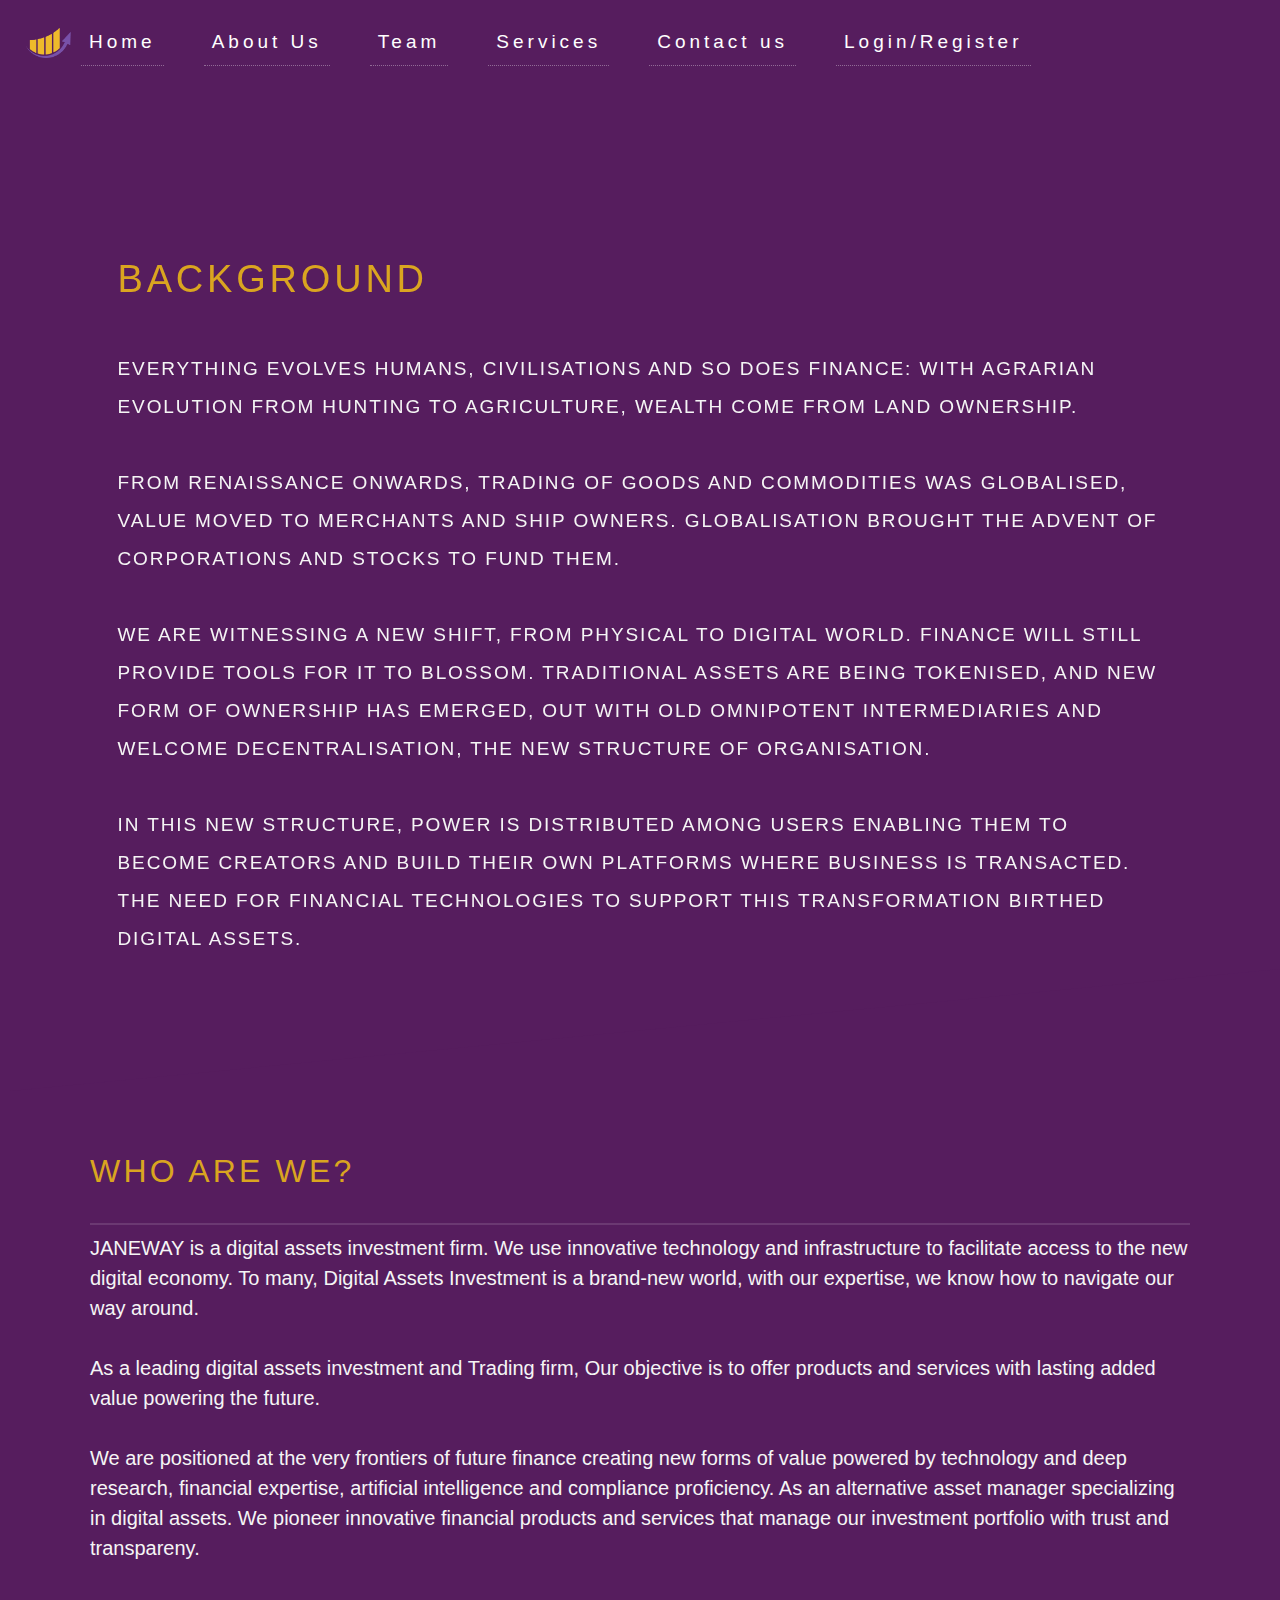
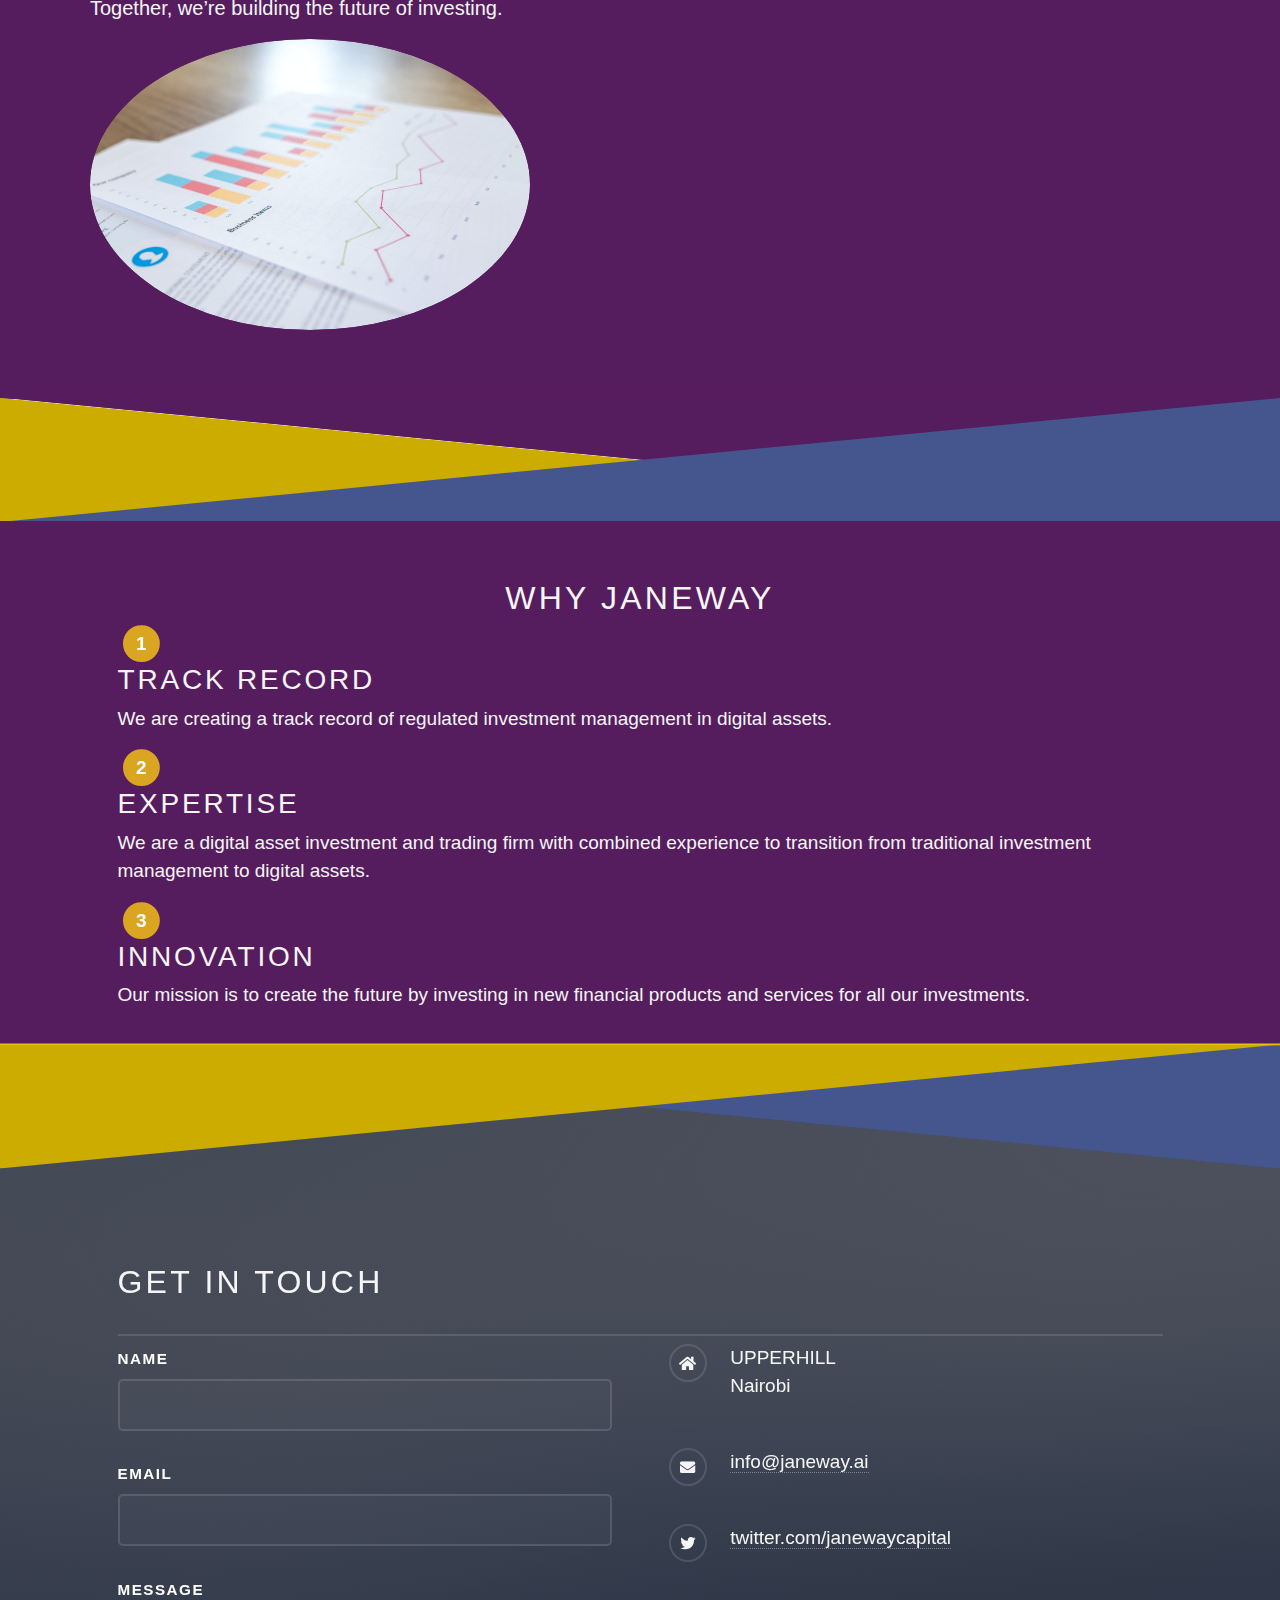
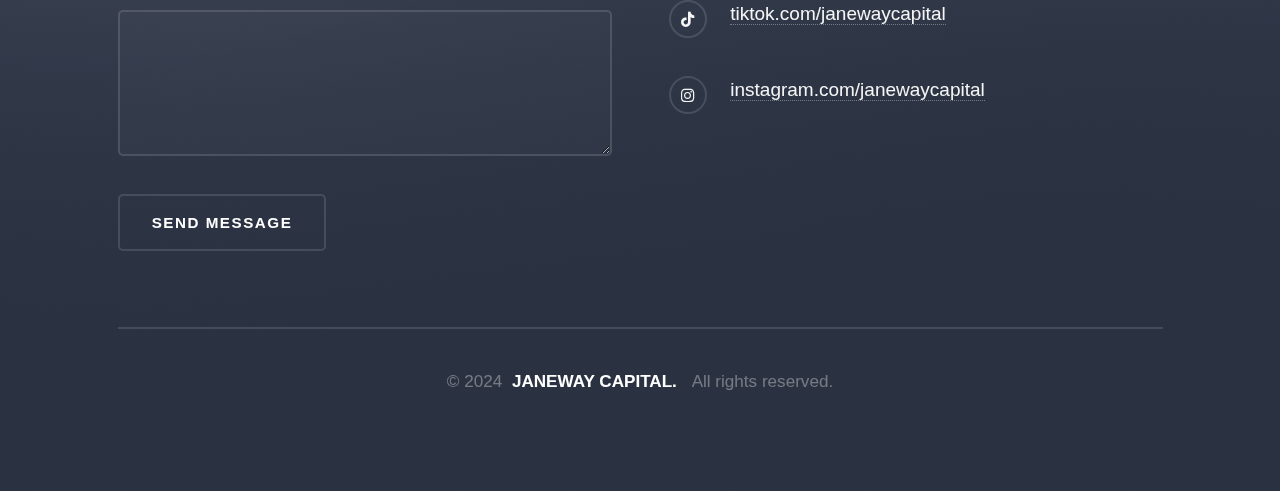
==== commit dba69ee4: "Update aboutus.html" ====
--- a/aboutus.html
+++ b/aboutus.html
@@ -151,18 +151,18 @@
 							</div>
 						</header>
 
-						<!-- Content -->
+						
 							<div class="wrapper spotlight style1">
 								<div class="inner" style="font-size: 20px;">
                                     <section>
                                         <div class="content" style="color: whitesmoke;">
                                         <h2 class="major" style="color: goldenrod;">Who are We?</h2>
                                         <p>JANEWAY is a digital assets investment firm. We use innovative technology and infrastructure to facilitate access to the new digital economy.
-                                            To many Digital Assets Investment is a brand-new world, with our expertise we help you navigate your way around. <br><br>
+                                            To many, Digital Assets Investment is a brand-new world, with our expertise, we know how to navigate our way around. <br><br>
                                             As a leading digital assets investment and Trading firm, 
-                                            Our Objective is to offer products and services with lasting added value powering the future. <br><br>
+                                            Our objective is to offer products and services with lasting added value powering the future. <br><br>
                                             We are positioned at the very frontiers of future finance creating new forms of value powered by technology and deep research, financial expertise, artificial intelligence and compliance proficiency.
-                                            As an alternative asset manager specializing in digital assets. We pioneer innovative financial products and services that provide investors with trust and transparency. <br><br> Together, we’re building the future of investing.
+                                            As an alternative asset manager specializing in digital assets. We pioneer innovative financial products and services that manage our investment portfolio with trust and transpareny. <br><br> Together, we’re building the future of investing.
                                         </p>
                                         <a href="#" class="image"><img src="images/pexels-karolina-grabowska-5980888.jpg" alt="" /></a>
 
@@ -198,7 +198,7 @@
                                                         <strong class="fa-stack-1x" style="color: white;">3</strong>
                                                       </span>
                                                     <h3>Innovation</h3>
-                                                    <p>Our mission is to create the future by investing in new financial products and services for all our investors.</p>
+                                                    <p>Our mission is to create the future by investing in new financial products and services for all our investments.</p>
                                                 </div>
                                             </div>
                                         </div>
@@ -244,7 +244,7 @@
 							<li class="icon brands fa-instagram"><a href="#">instagram.com/janewaycapital</a></li>
 						</ul>
 						<ul class="copyright" style="text-align: center;">
-							<li>&copy; 2024 <B style="margin-right: 10px; margin-left: 5px;">JANE WAY CAPITAL. </B>All rights reserved.</li>
+							<li>&copy; 2024 <B style="margin-right: 10px; margin-left: 5px;">JANEWAY CAPITAL. </B>All rights reserved.</li>
 						</ul>
 					</div>
 				</section>
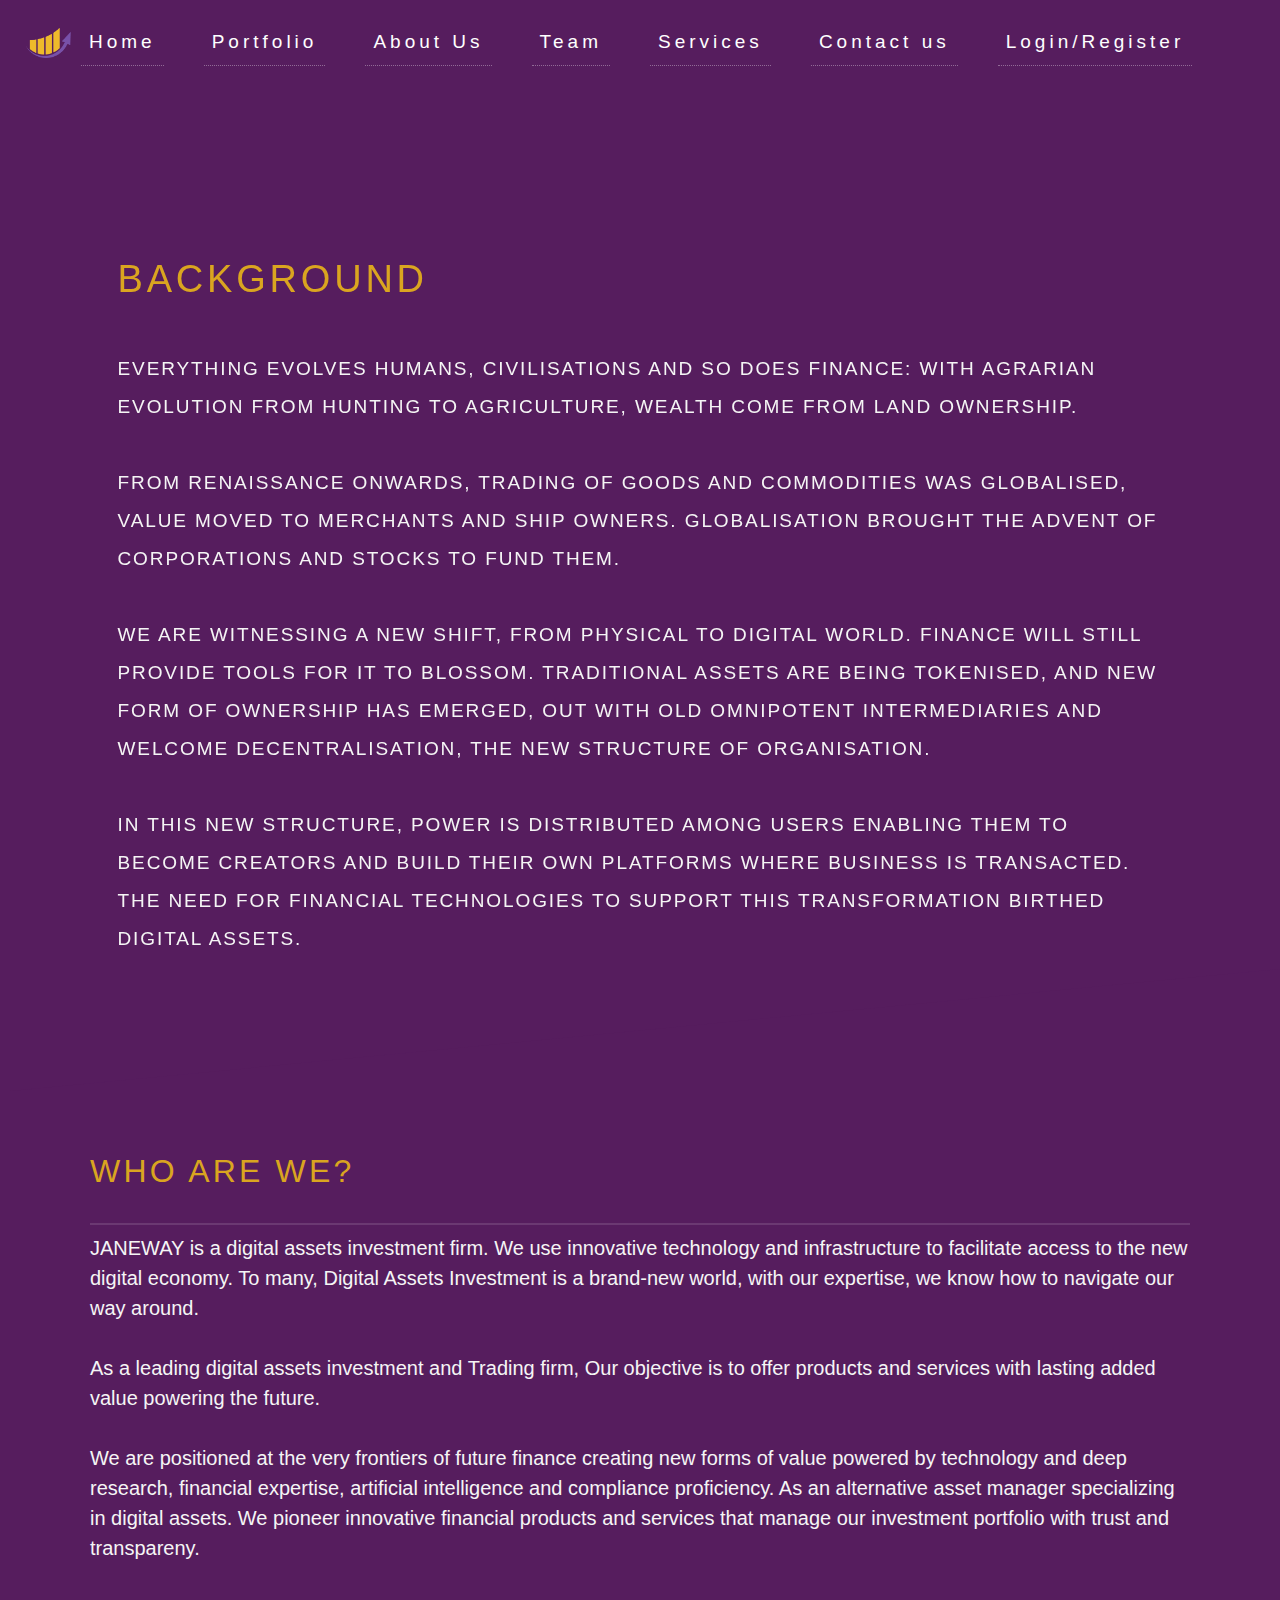
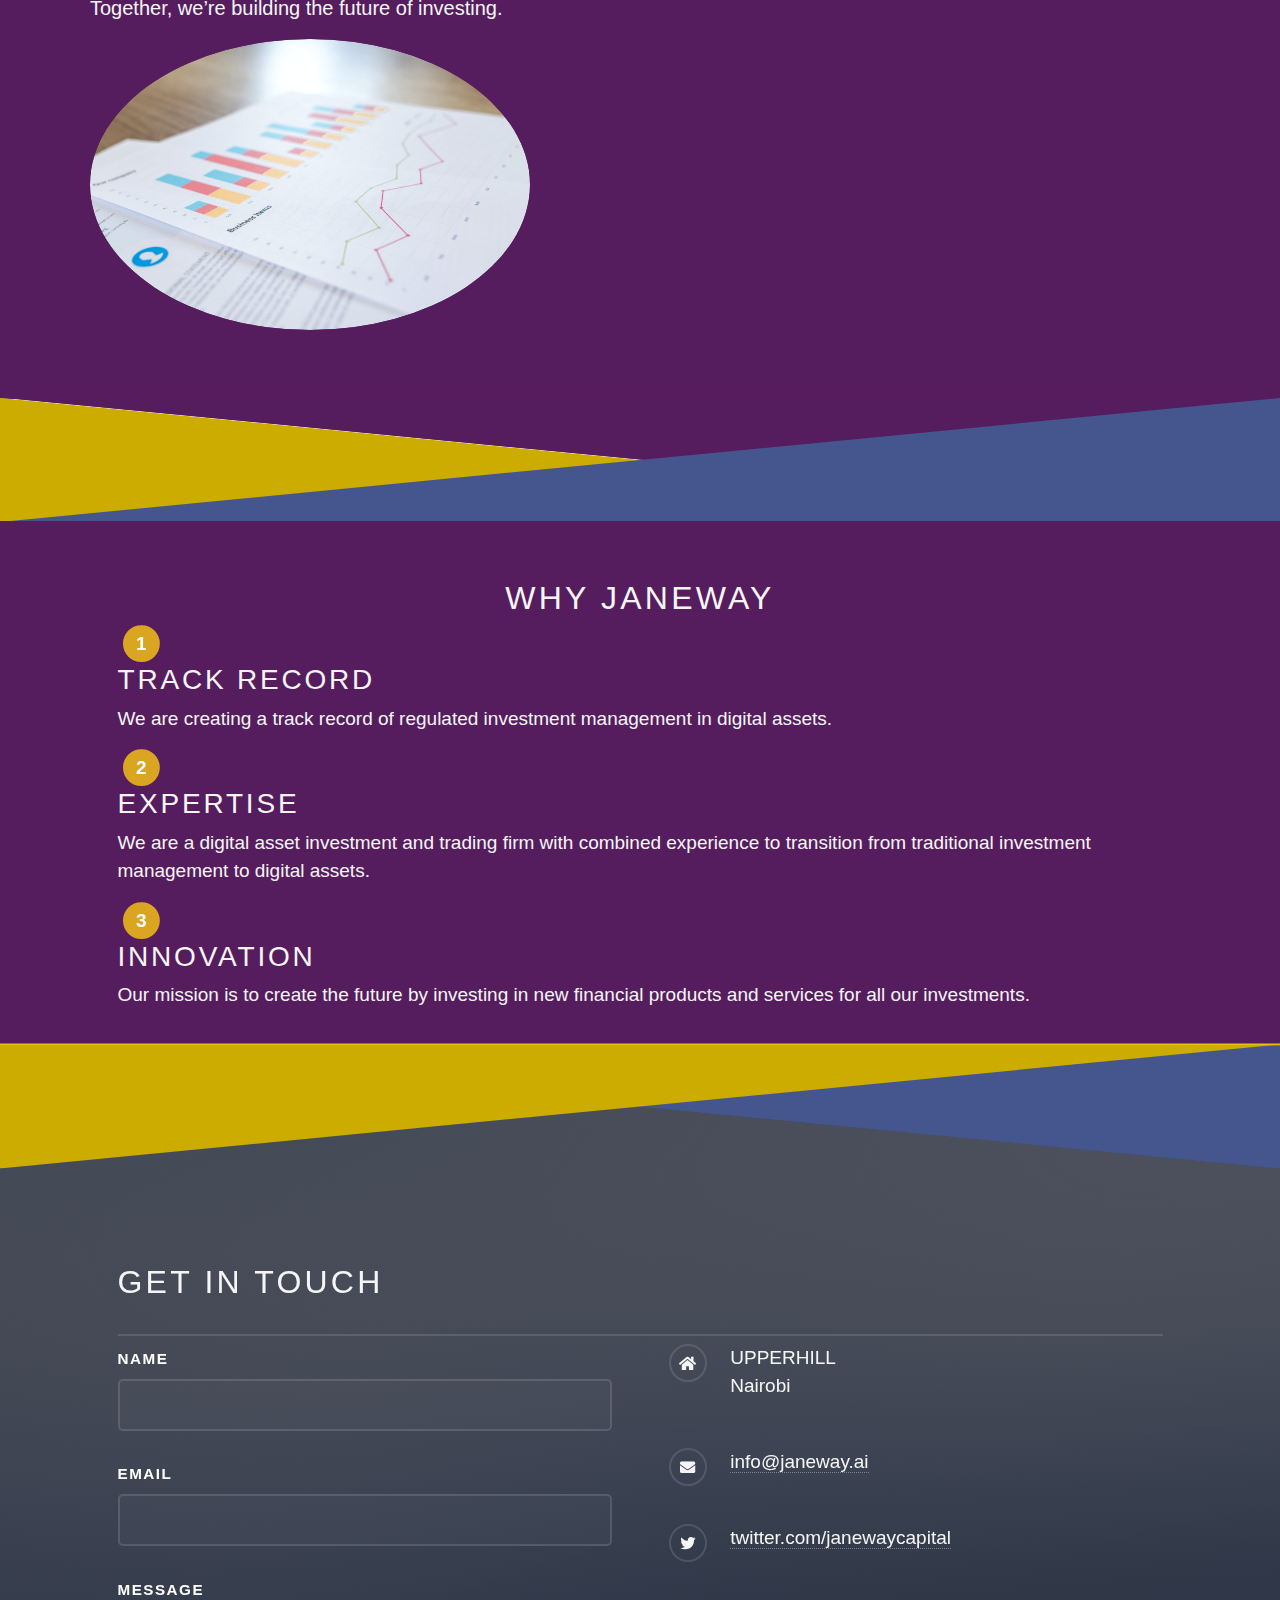
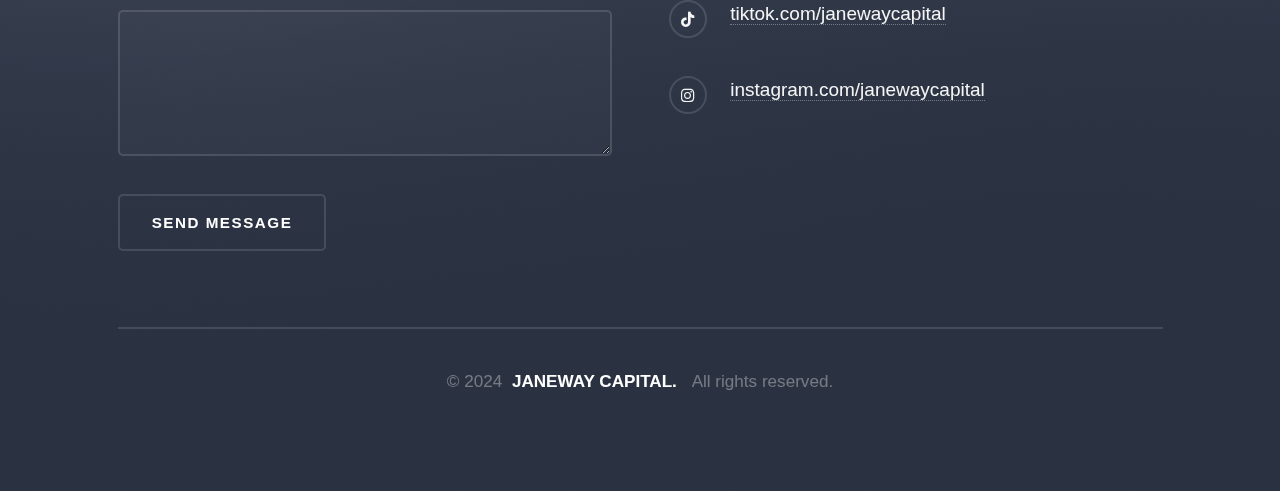
==== commit d39db635: "Update aboutus.html" ====
--- a/aboutus.html
+++ b/aboutus.html
@@ -110,6 +110,9 @@
 						<ul class="navbar-nav">
 						  <li class="nav-item active">
 							<a class="nav-link" href="index.html">Home <span class="sr-only">(current)</span></a>
+						  </li>
+						 <li class="nav-item">
+								<a class="nav-link" href="index.html#portfolio">Portfolio</a>
 						  </li>
 						  <li class="nav-item">
 							<a class="nav-link" href="#">About Us</a>
--- a/assets/css/main.css
+++ b/assets/css/main.css
@@ -4,6 +4,33 @@
 :root {
     --main-font: 'DancingScript', cursive;
 }
+
+.partner-item {
+    display: flex;
+    justify-content: center;
+    align-items: center;
+    padding: 10px;
+    border: 1px solid white;
+    border-radius: 5px;
+}
+
+.partner-item img {
+    width: 150px; /* Recommended width */
+    height: auto; /* Auto height to maintain aspect ratio */
+}
+
+.partner-item img,
+.partner-item b {
+    display: block;
+    text-align: center;
+    margin: 0 auto;
+}
+
+/* Optionally, you can add styles for the h2 heading */
+.heading-holder h2 {
+    text-align: center;
+}
+
 
 html::after {
 	content: "";
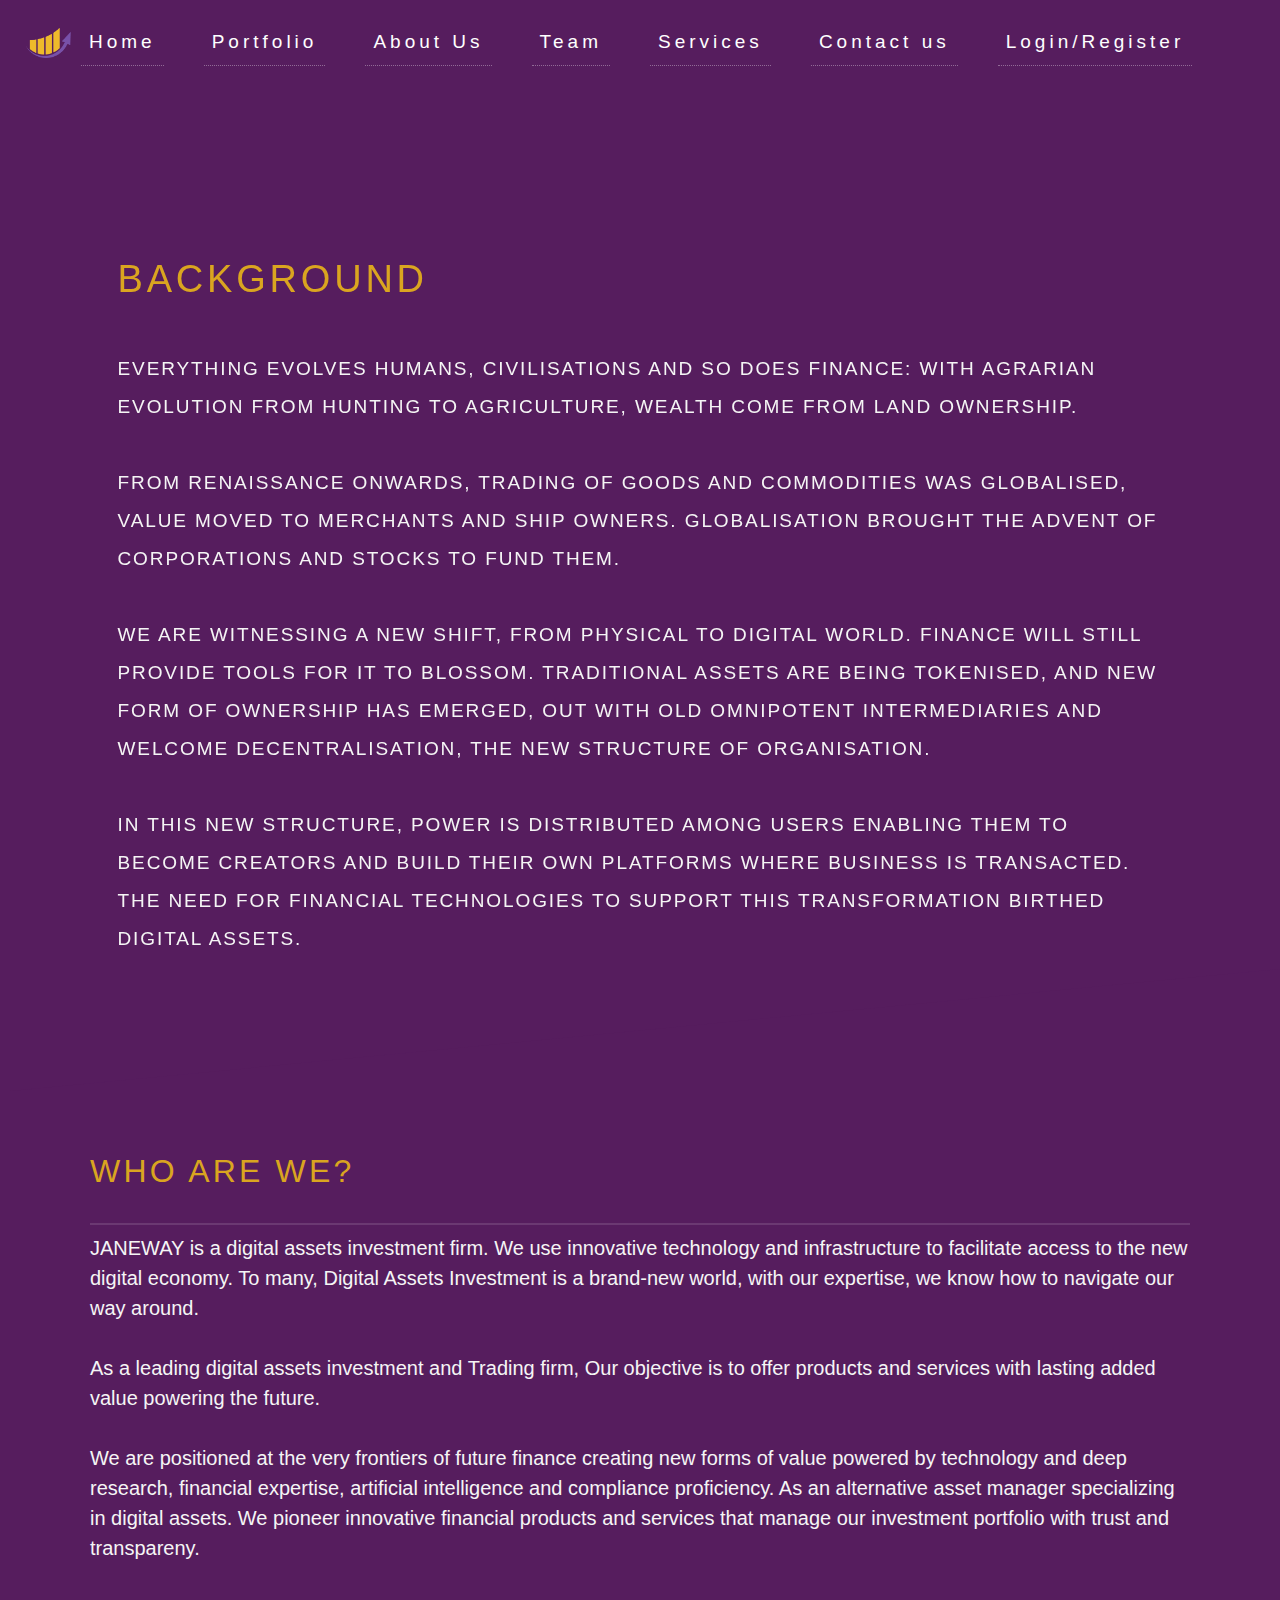
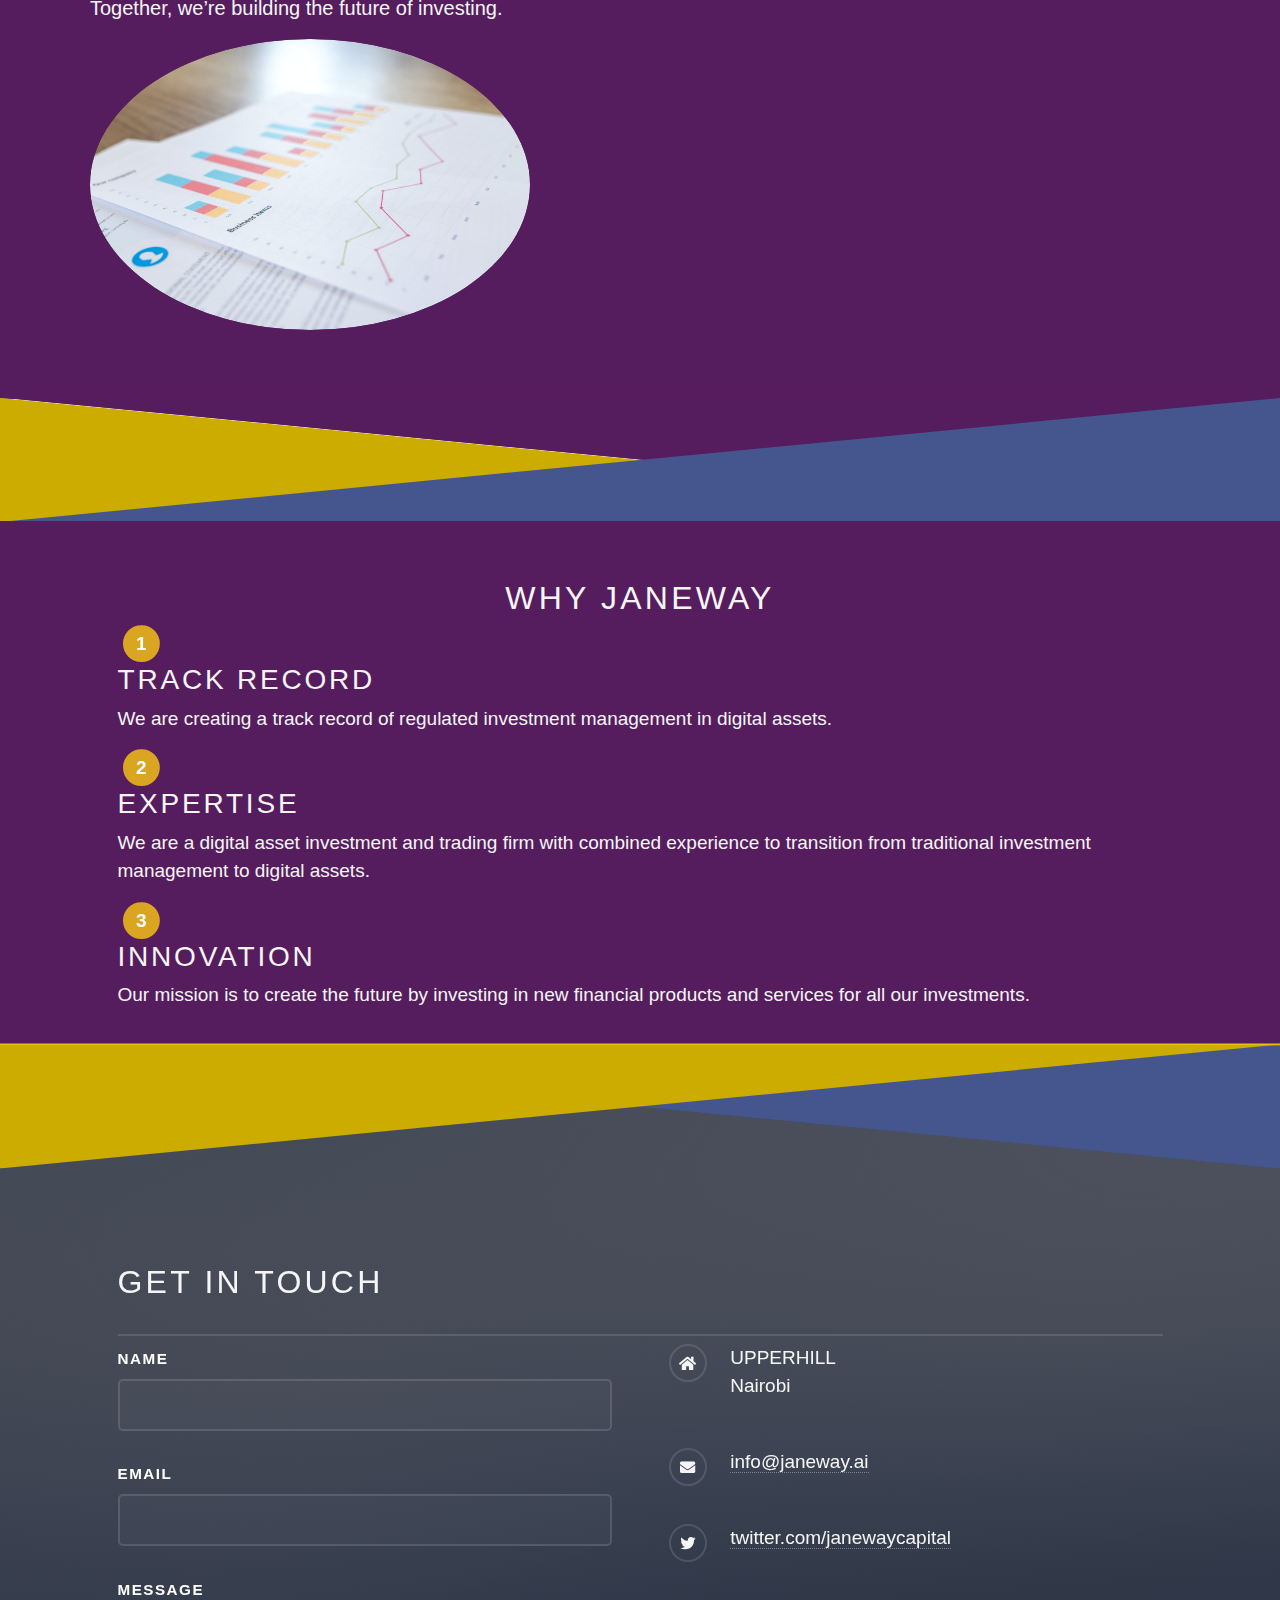
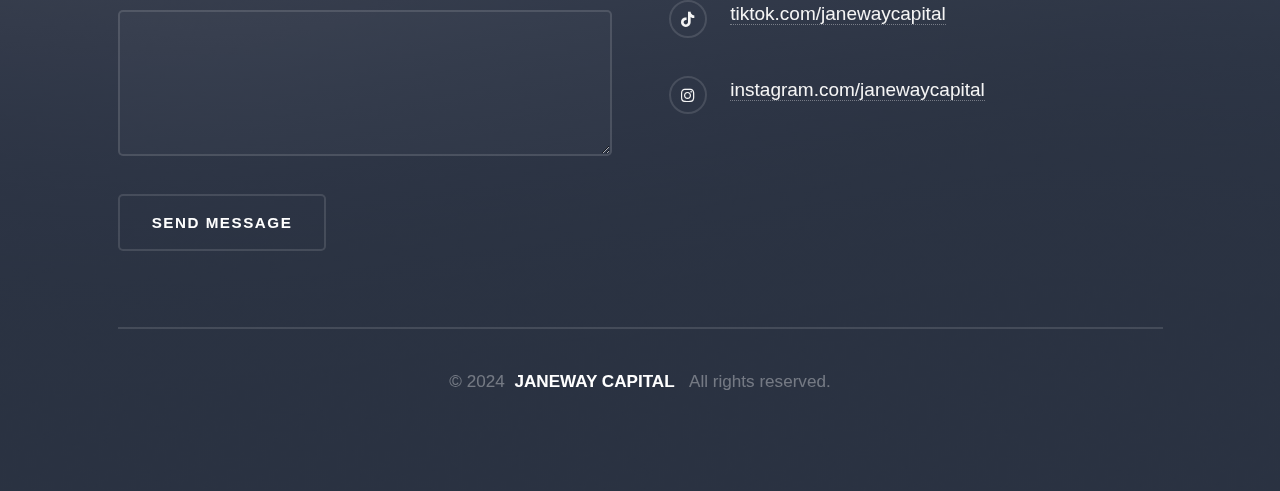
==== commit cb435325: "Update aboutus.html" ====
--- a/aboutus.html
+++ b/aboutus.html
@@ -247,7 +247,7 @@
 							<li class="icon brands fa-instagram"><a href="#">instagram.com/janewaycapital</a></li>
 						</ul>
 						<ul class="copyright" style="text-align: center;">
-							<li>&copy; 2024 <B style="margin-right: 10px; margin-left: 5px;">JANEWAY CAPITAL. </B>All rights reserved.</li>
+							<li>&copy; 2024 <B style="margin-right: 10px; margin-left: 5px;">JANEWAY CAPITAL </B>All rights reserved.</li>
 						</ul>
 					</div>
 				</section>
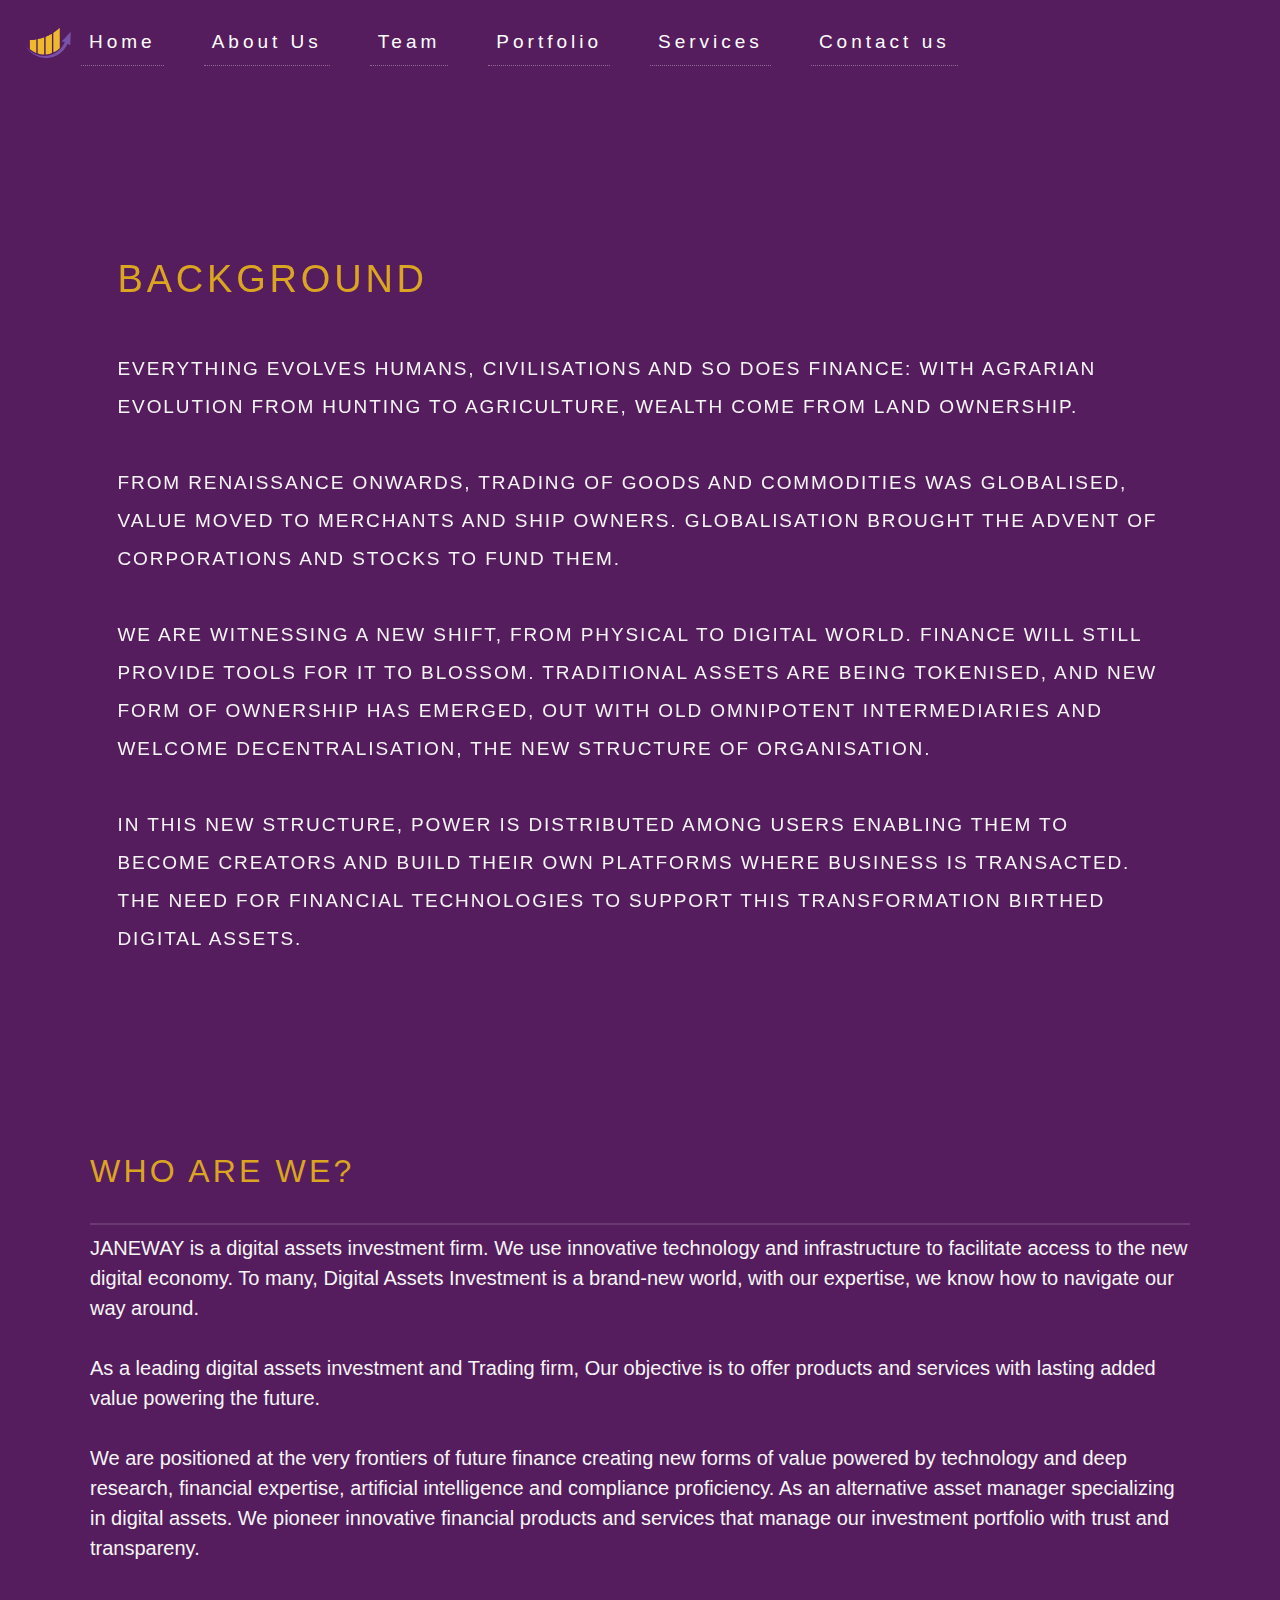
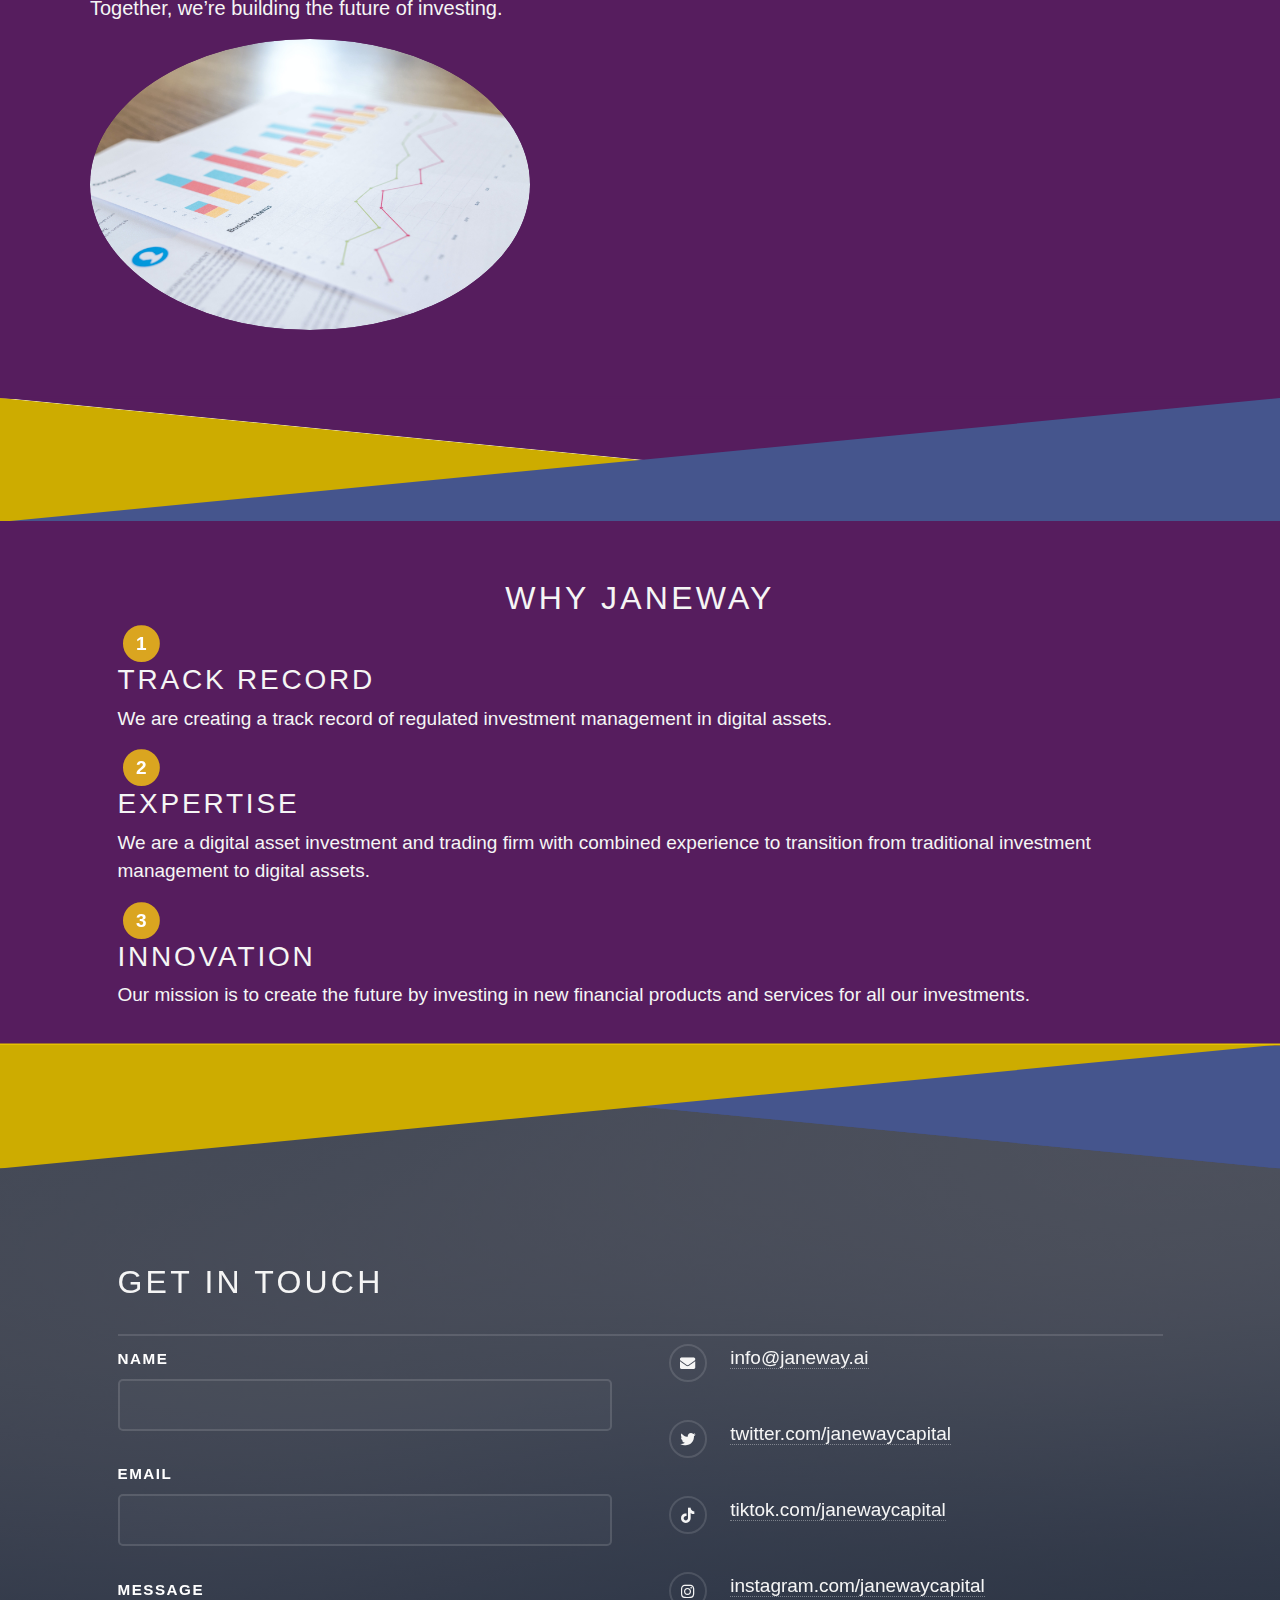
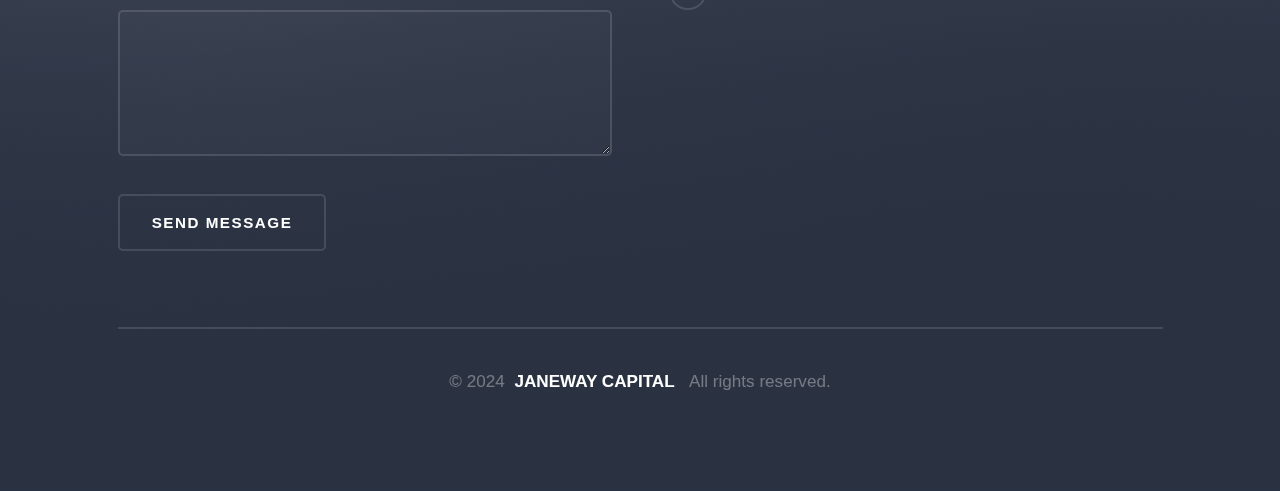
==== commit 018a8c04: "Update aboutus.html" ====
--- a/aboutus.html
+++ b/aboutus.html
@@ -111,14 +111,15 @@
 						  <li class="nav-item active">
 							<a class="nav-link" href="index.html">Home <span class="sr-only">(current)</span></a>
 						  </li>
+
+						  <li class="nav-item">
+							<a class="nav-link" href="#">About Us</a>
+						  </li>
+						  <li class="nav-item">
+							<a class="nav-link" href="teams.html">Team</a>
+						  </li>
 						 <li class="nav-item">
-								<a class="nav-link" href="index.html#portfolio">Portfolio</a>
-						  </li>
-						  <li class="nav-item">
-							<a class="nav-link" href="#">About Us</a>
-						  </li>
-						  <li class="nav-item">
-							<a class="nav-link" href="teams.html">Team</a>
+							<a class="nav-link" href="index.html#portfolio">Portfolio</a>
 						  </li>
 						  <li class="nav-item">
 							<a class="nav-link" href="services.html">Services</a>
@@ -126,9 +127,7 @@
 						  <li class="nav-item">
 							<a class="nav-link" href="#footer">Contact us</a>
 						  </li>
-						  <li class="nav-item">
-							<a class="nav-link" href="#">Login/Register</a>
-						  </li>
+
 				
 						</ul>
 					  </div>
@@ -237,10 +236,7 @@
 							</ul>
 						</form>
 						<ul class="contact">
-							<li class="icon solid fa-home">
-								UPPERHILL<br />
-								Nairobi
-							</li>
+
 							<li class="icon solid fa-envelope"><a href="#">info@janeway.ai</a></li>
 							<li class="icon brands fa-twitter"><a href="#">twitter.com/janewaycapital</a></li>
 							<li class="icon brands fa-tiktok"><a href="#">tiktok.com/janewaycapital</a></li>
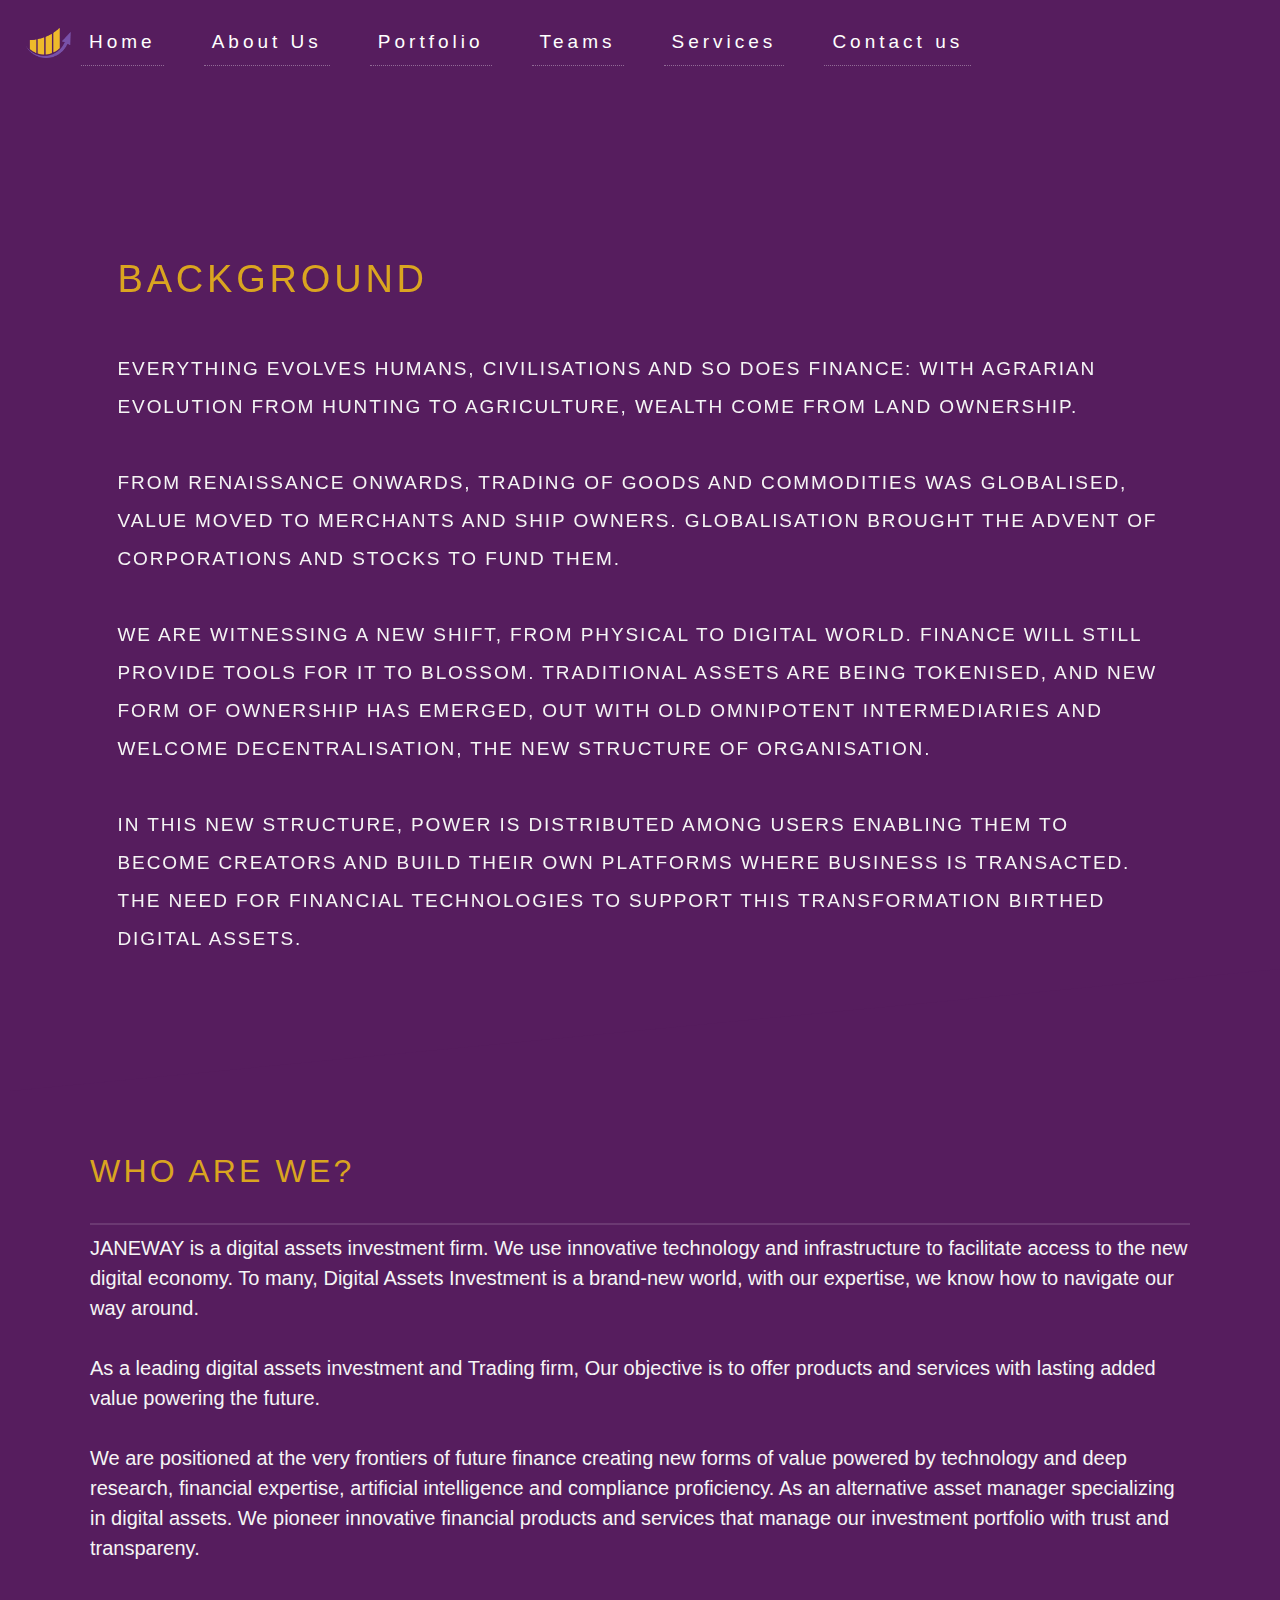
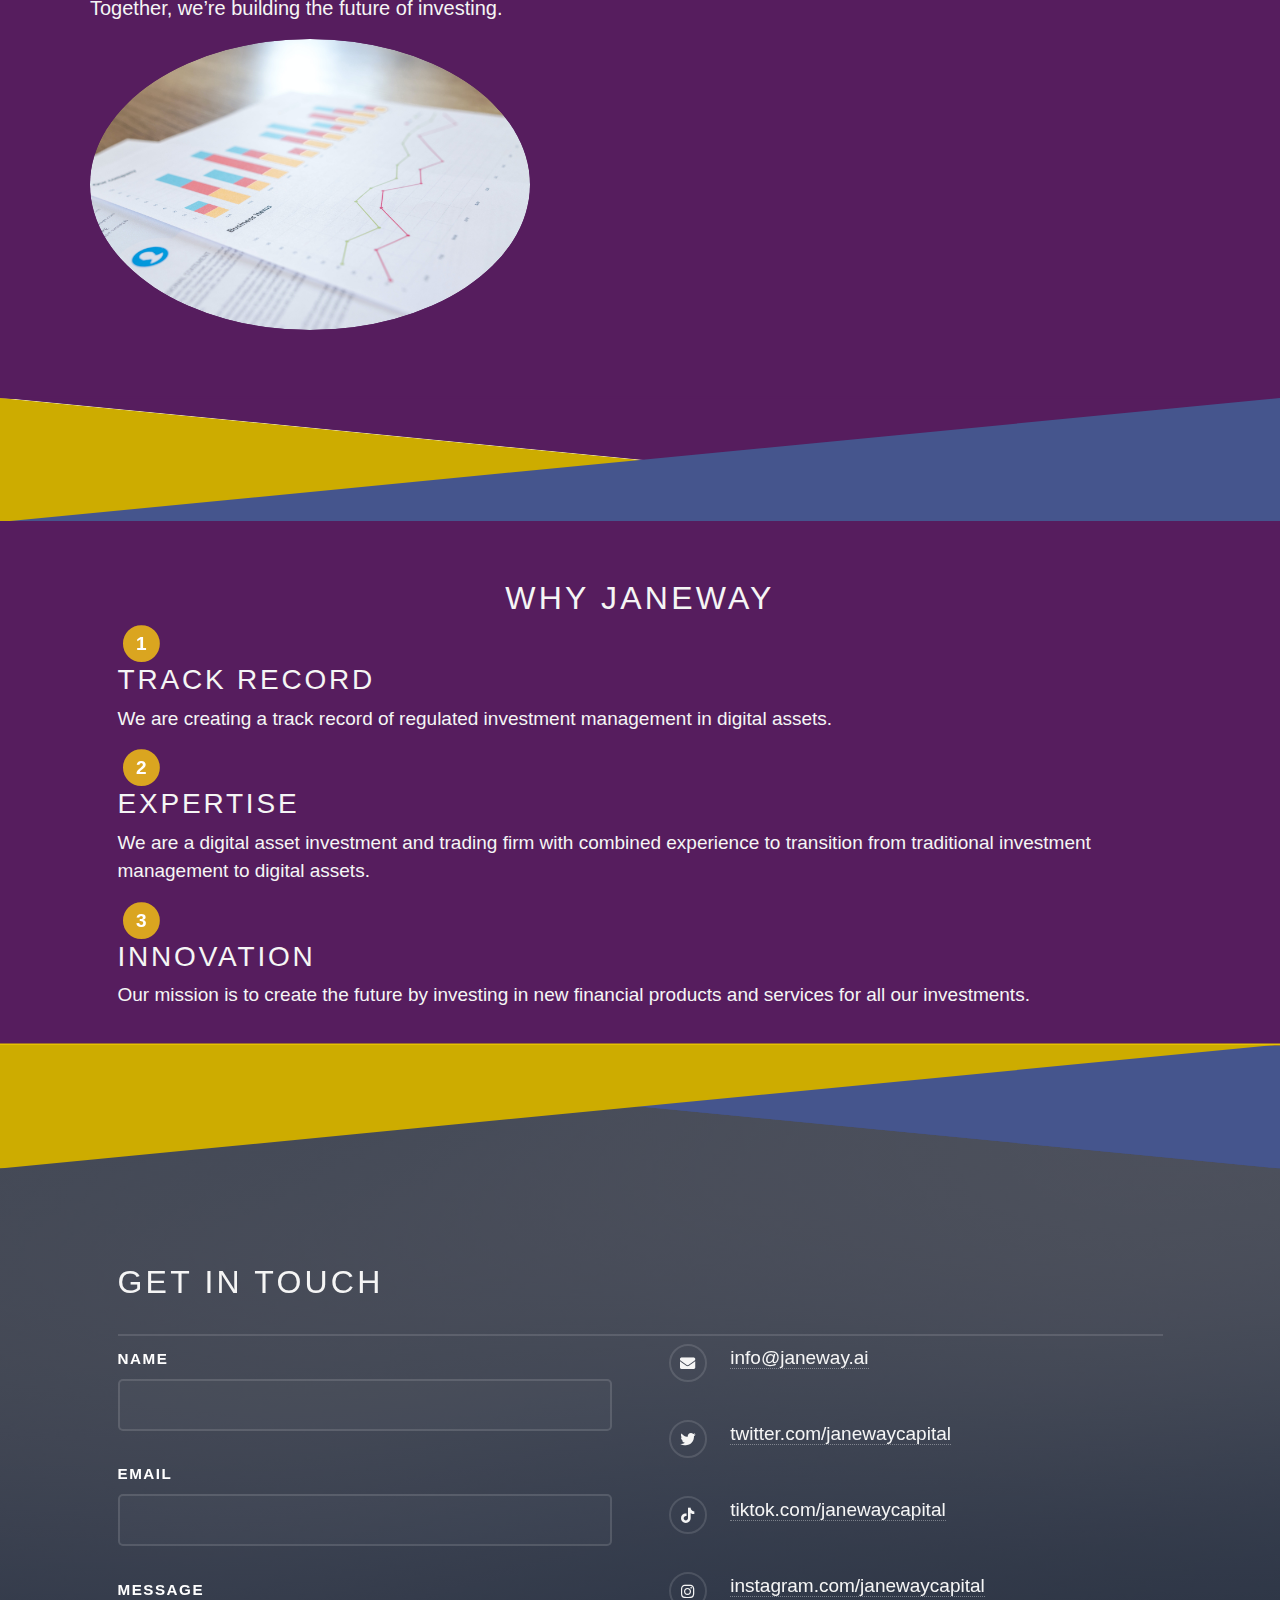
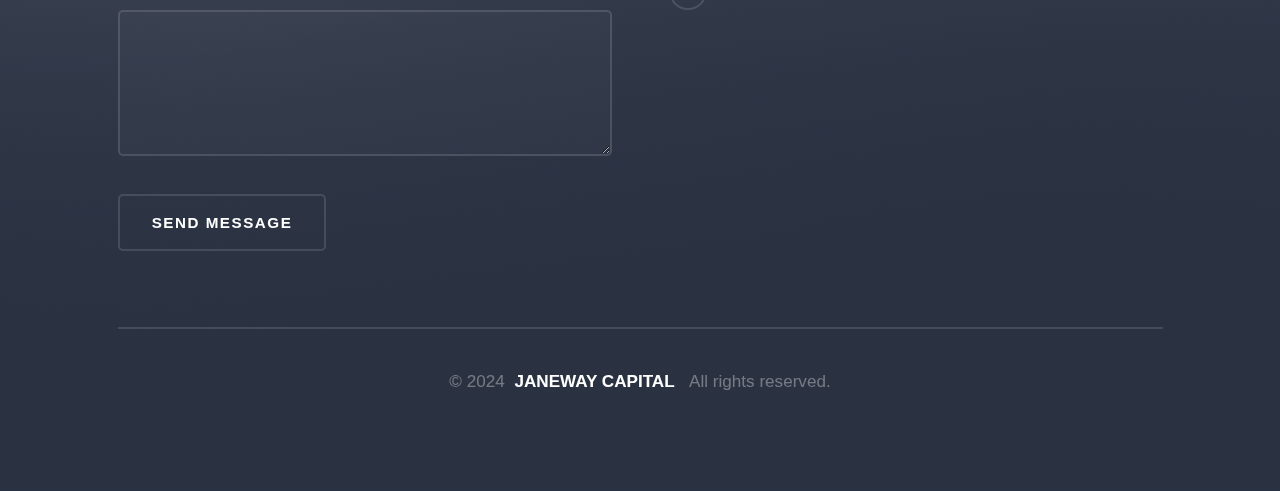
==== commit e7d7800d: "Update aboutus.html" ====
--- a/aboutus.html
+++ b/aboutus.html
@@ -3,6 +3,13 @@
 <html>
 	<head>
 		<title>About Us</title>
+		<script>
+		    window.onload = function() {
+		        document.addEventListener('contextmenu', function(event) {
+		            event.preventDefault();
+		        });
+		    };
+		</script>
 		<meta charset="utf-8" />
 		<meta name="author" content="Eric Kariri">
 		<link rel="icon" href="images/Logos/logo.png">
@@ -115,12 +122,13 @@
 						  <li class="nav-item">
 							<a class="nav-link" href="#">About Us</a>
 						  </li>
-						  <li class="nav-item">
-							<a class="nav-link" href="teams.html">Team</a>
-						  </li>
 						 <li class="nav-item">
-							<a class="nav-link" href="index.html#portfolio">Portfolio</a>
-						  </li>
+							<a class="nav-link" href="portfolio.html">Portfolio</a>
+						  </li>
+						  <li class="nav-item">
+							<a class="nav-link" href="teams.html">Teams</a>
+						  </li>
+
 						  <li class="nav-item">
 							<a class="nav-link" href="services.html">Services</a>
 						  </li>
